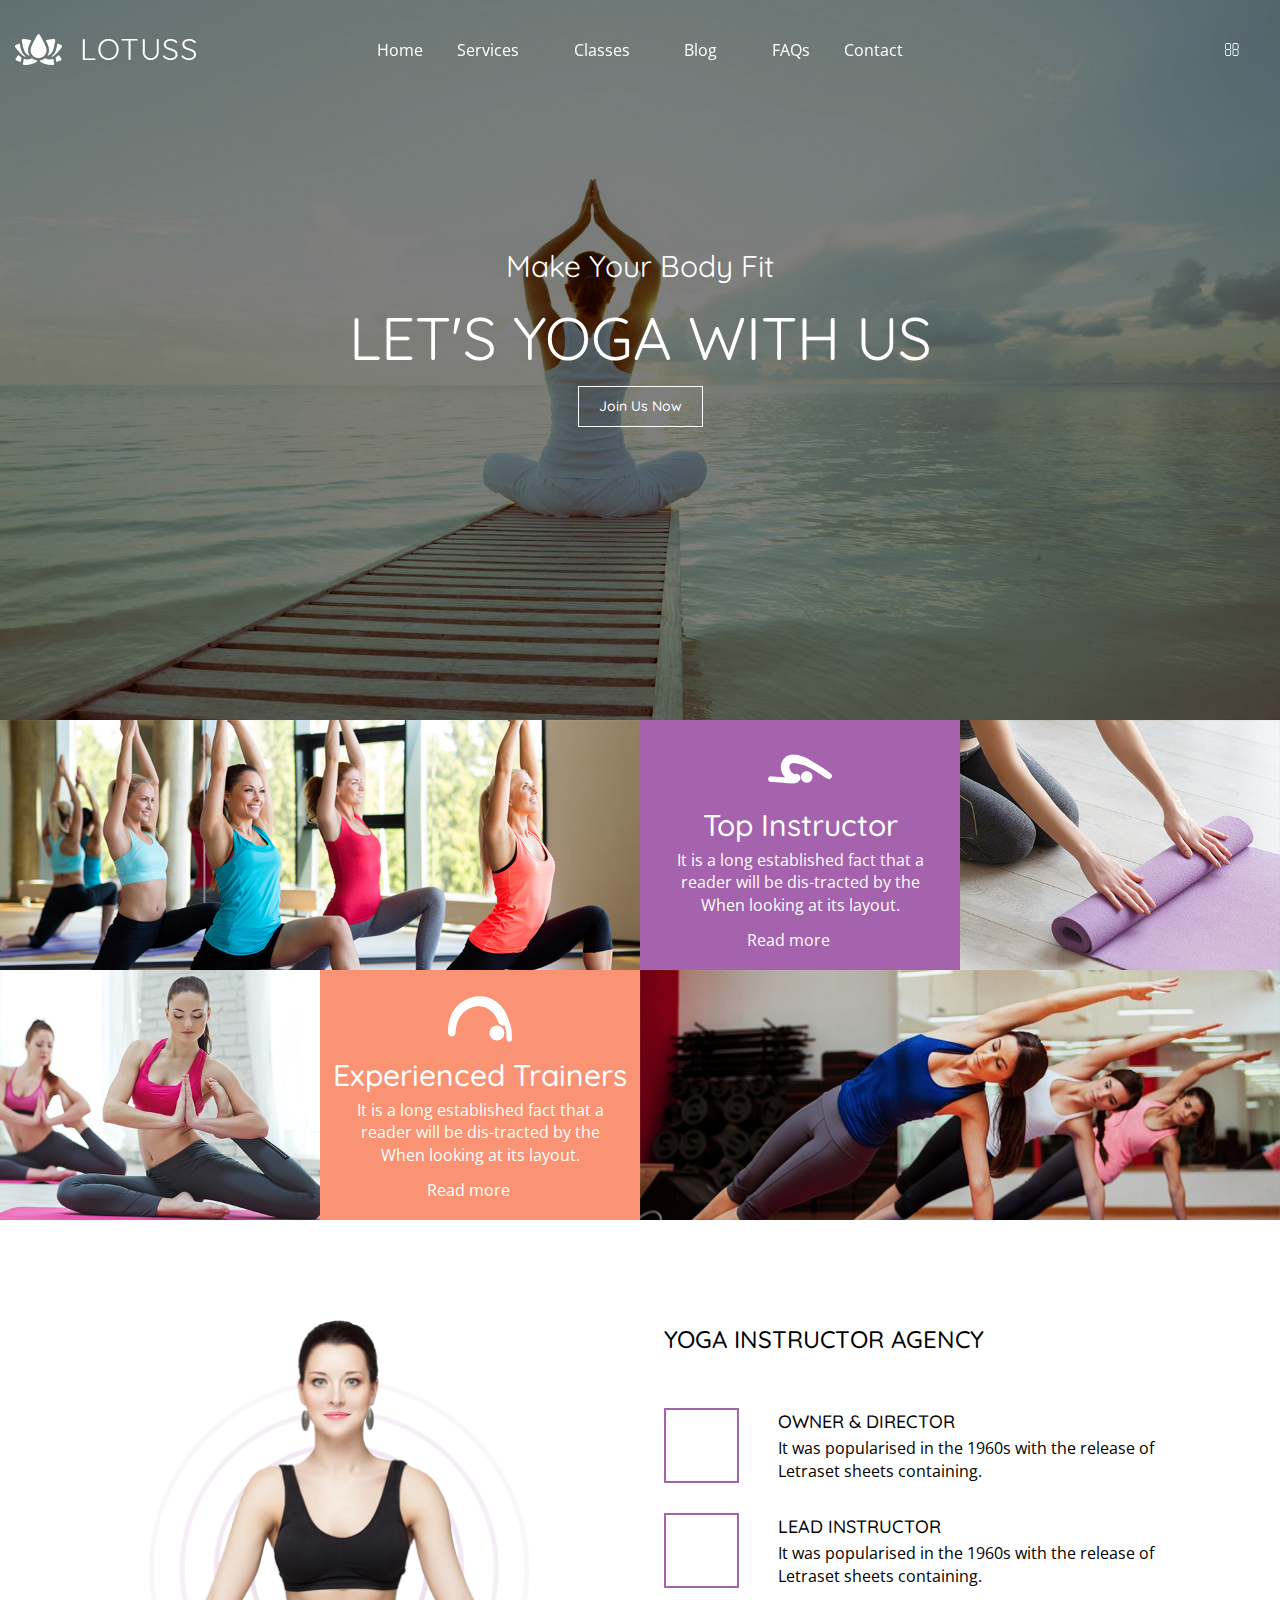
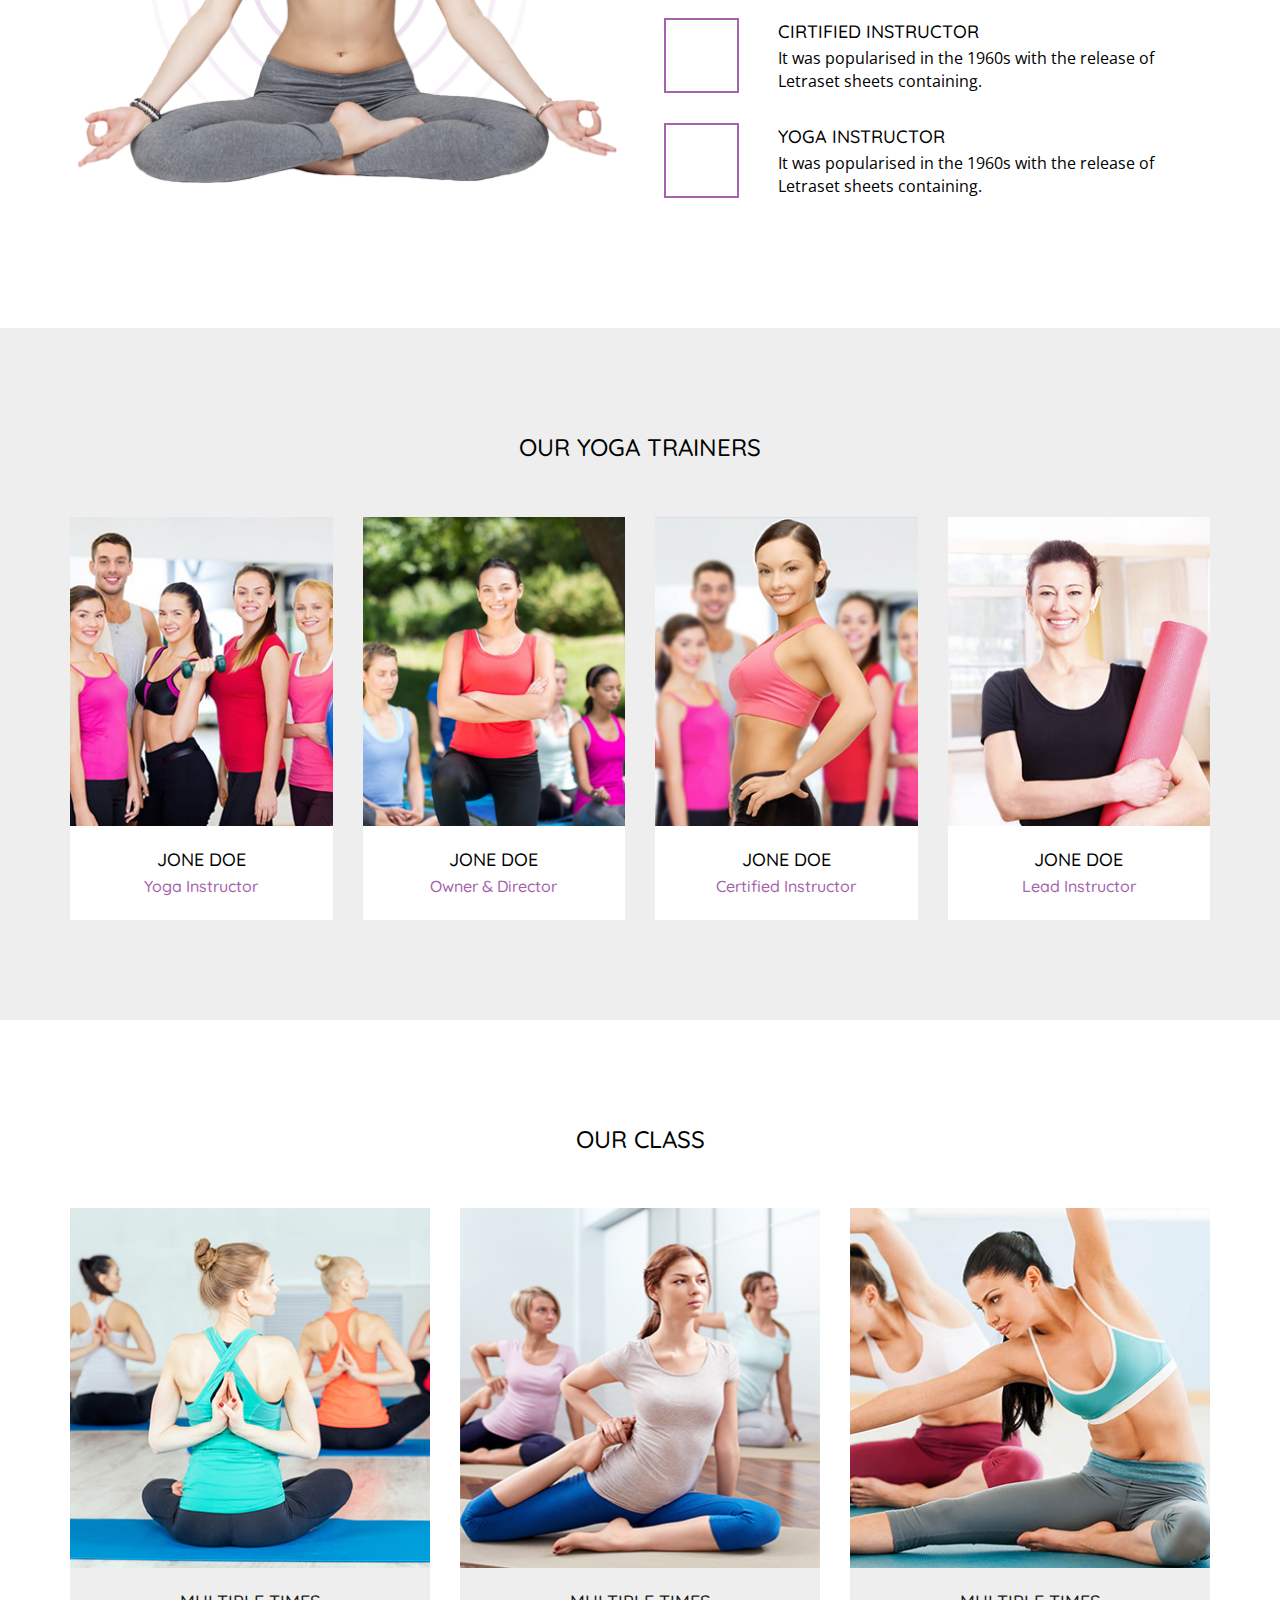
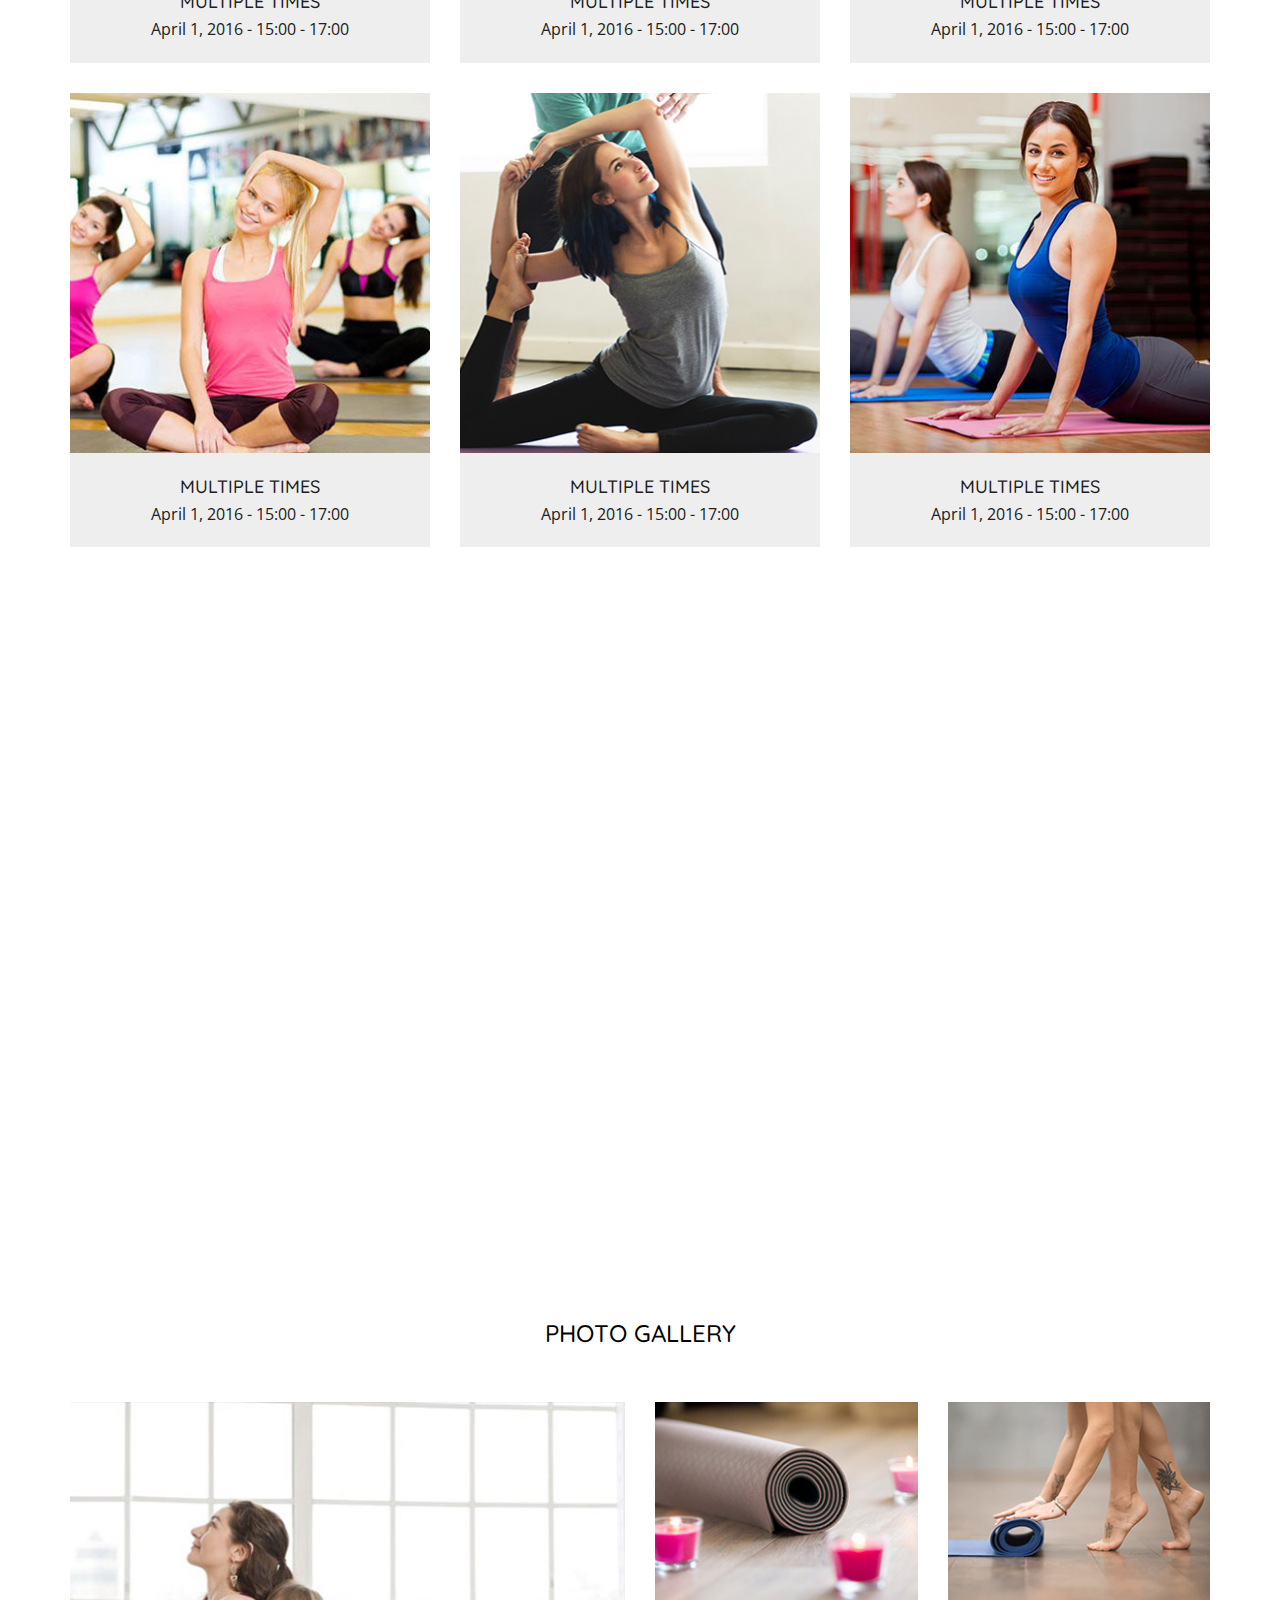
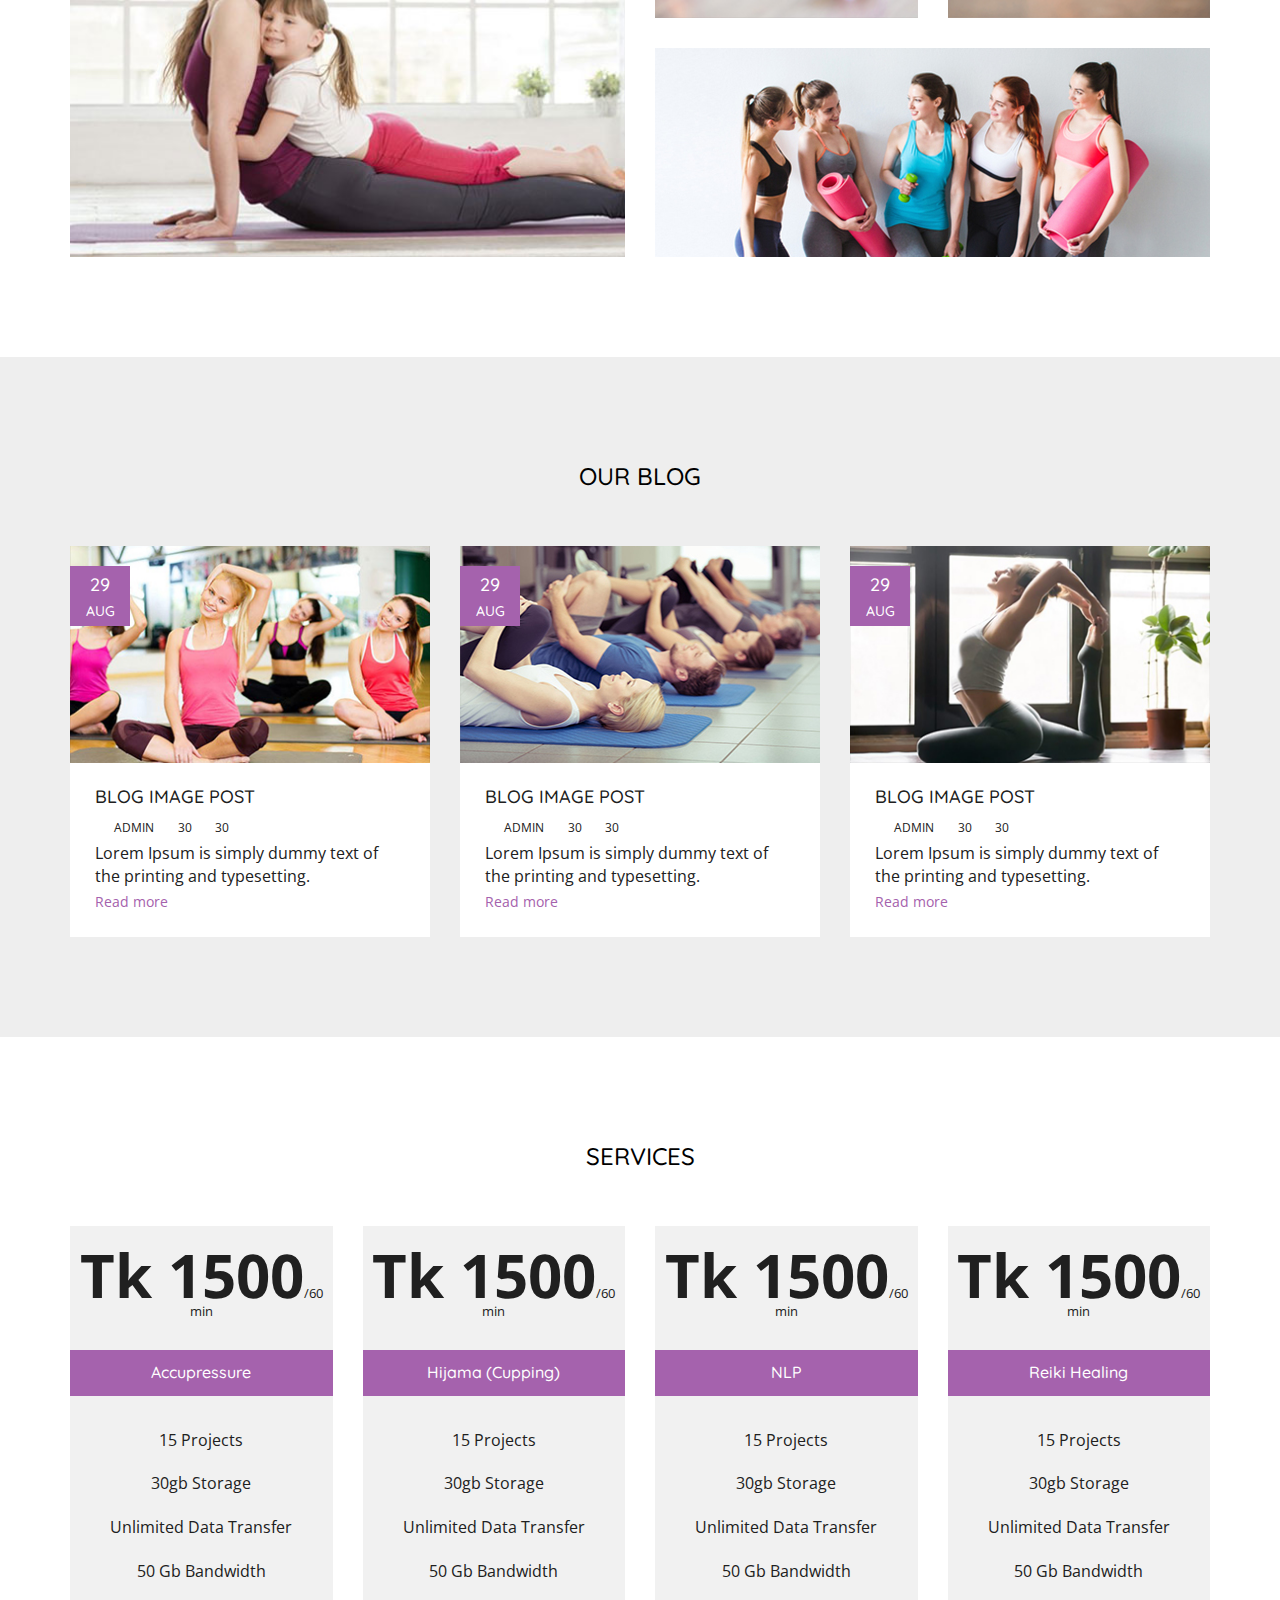
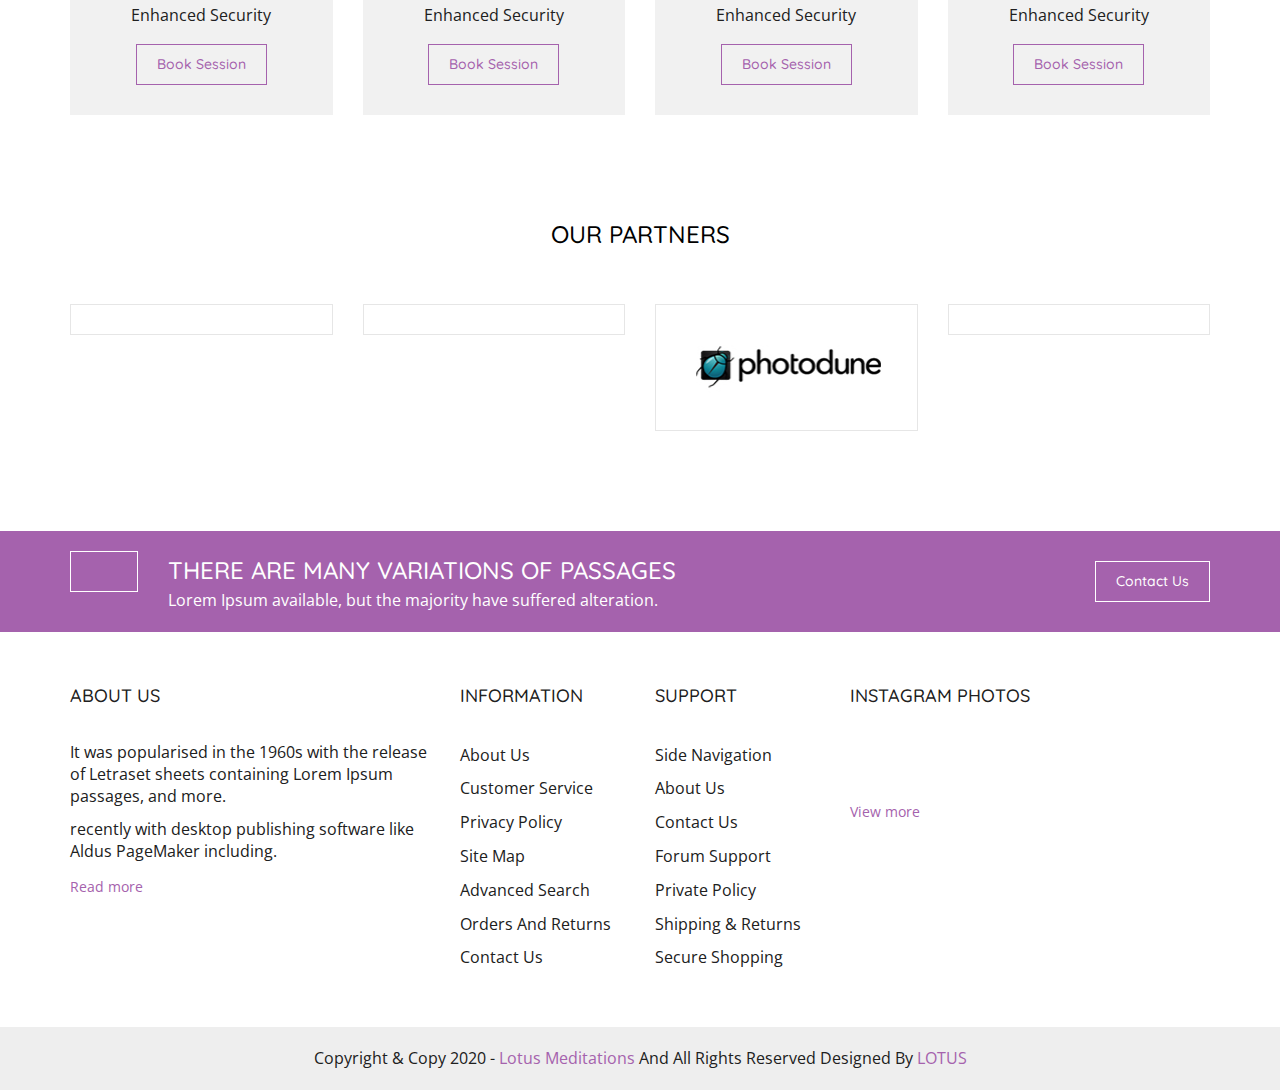
==== index.html @ 68929b9c "first commit" ====
<!DOCTYPE html>
<html lang="en">
    <head>
        <meta charset="utf-8">
        <meta http-equiv="X-UA-Compatible" content="IE=edge">
        <!--[if IE]>
        <meta http-equiv='X-UA-Compatible' content='IE=edge,chrome=1'>
        <![endif]-->
        <meta name="keywords" content="HTML5 Template" />
        <meta name="description" content="LOTUSS -  Multipurpose  HTML Template For Yoga, Gym & Fiteness" />
        <meta name="author" content="desideals4u.com" />
        <meta name="viewport" content="width=device-width, initial-scale=1, maximum-scale=1">
        <!-- The above 3 meta tags must come first in the head; any other head content must come after these tags -->
        <title>LOTUS Meditations For Yoga, and Wellbeingness</title>
        <!-- Favicon -->
        <link rel="shortcut icon" href="images/favicon.ico" type="image/x-icon">
        <link rel="icon" href="images/favicon.ico" type="image/x-icon">
        <!-- Master Css -->
        <link href="css/bootstrap.min.css" rel="stylesheet">
        <link href="css/font-awesome.min.css" rel="stylesheet">
        <link href="css/owl.carousel.min.css" rel="stylesheet">
        <link href="css/hover-dropdown-menu.css" rel="stylesheet">
        <link href="css/hover.css" rel="stylesheet">
        <link href="css/jquery-ui.min.css" rel="stylesheet">
        <link href="css/jquery-ui.css" rel="stylesheet">
        <link href="css/jquery.fancybox.css" rel="stylesheet">
        <link href="css/switcher.css" rel="stylesheet">
        <link href="css/iconfont.css" rel="stylesheet">
        <link href="css/style.css" rel="stylesheet">
        <link href="css/responsive.css" rel="stylesheet">

        <link href="css/color.css" rel="stylesheet" id="colors">
        <!-- HTML5 shim and Respond.js for IE8 support of HTML5 elements and media queries -->
        <!-- WARNING: Respond.js doesn't work if you view the page via file:// -->
        <!--[if lt IE 9]>
        <script src="https://oss.maxcdn.com/html5shiv/3.7.3/html5shiv.min.js"></script>
        <script src="https://oss.maxcdn.com/respond/1.4.2/respond.min.js"></script>
        <![endif]-->
    </head>
    <body>
        <!--//=== pre-loder ===//-->
        <div class="spinner-wrapper">
            <div class="spinner">
                <div class="cube1"></div>
                <div class="cube2"></div>
                <h3>Loading</h3>
            </div>
        </div>
        <!--//=== pre-loder Finesh ===//-->
        <!--//=== Header Section ===//--> 
        <header class="yoga-menu">
            <div id="main-menu" class="wa-main-menu">
                <!-- Menu -->
                <div class="wathemes-menu relative">
                    <!-- navbar -->
                    <div class="navbar navbar-default theme-bg mar0" role="navigation">
                        <div class="container-fluid">
                            <div class="col-md-12">
                                <div class="navbar-header">
                                    <div class="yoga-menu-1">
                                        <!-- Button For Responsive toggle -->
                                        <button type="button" class="navbar-toggle" data-toggle="collapse" data-target=".navbar-collapse">
                                        <span class="sr-only">Toggle navigation</span> 
                                        <span class="icon-bar"></span> 
                                        <span class="icon-bar"></span> 
                                        <span class="icon-bar"></span>
                                        </button> 
                                        <!-- Logo -->
                                        <a class="navbar-brand" href="index.html">
                                            <figure>
                                                <img class="site_logo hidden-xs" src="images/logo.png" alt="Site Logo">
                                                <img class="site_logo hidden-md hidden-lg hidden-sm" src="images/menu-logo.png" alt="Site Logo">
                                            </figure>
                                        </a>
                                    </div>
                                </div>
                                <!-- Navbar Collapse -->
                                <div class="navbar-collapse collapse yoga-menu-section">
                                    <!-- nav -->
                                    <ul class="nav navbar-nav menu-section">
                                        <li><a href="index.html">home</a></li>
                                        <li>
                                            <a href="#">services<i class="fa fa-angle-down" aria-hidden="true"></i></a>
                                            <ul class="dropdown-menu">
                                                <li><a href="service.html">Accupressure</a></li>
                                                <li><a href="service-detail.html">Hijama</a></li>
                                            </ul>
                                        </li>
                                        <li>
                                            <a href="#">classes<i class="fa fa-angle-down" aria-hidden="true"></i></a>
                                            <ul class="dropdown-menu">
                                                <li><a href="class-grid.html">Yoga</a></li>
                                                <li><a href="class-list.html">Accupressure</a></li>
                                                <li><a href="class-detail.html">Cupping</a></li>
                                            </ul>
                                        </li>
                                        <li>
                                            <a href="#">blog<i class="fa fa-angle-down" aria-hidden="true"></i></a> 
                                            <ul class="dropdown-menu">
                                                <li><a href="blog-style-1.html">Blogs Style 1</a></li>
                                                <li><a href="blog-style-2.html">Blogs Style 2</a></li>
                                                <li><a href="blog-style-3.html">Blogs Style 3</a></li>
                                                <li class="left-side">
                                                    <a href="#" class="hidden-xs">Single Blog <i class="fa fa-angle-right hidden-xs" aria-hidden="true"></i></a>
                                                    <a href="#" class="hidden-sm hidden-lg hidden-md">Single Blog <i class="fa fa-angle-down" aria-hidden="true"></i></a>
                                                    <ul class="dropdown-menu">
                                                        <li><a href="blog-single-sidebar.html">With Sidebar</a></li>
                                                        <li><a href="blog-single-full-width.html">Without Sidebar</a></li>
                                                    </ul>
                                                </li>
                                            </ul>
                                        </li>
                                        <li><a href="faq.html">FAQs</a></li>
                                        <li><a href="contact.html">contact</a></li>
                                    </ul>
                                    <div class="search-icon s-icon">
                                        <a href="#" id="addClass"><i class="fa fa-search" aria-hidden="true"></i></a>
                                    </div>
                                </div>
                                <div class="serach-popup-box">
                                    <div id="qnimate" class="off-box">
                                        <div id="search" class="open">
                                            <button data-widget="remove" id="removeClass" class="close" type="button">×</button>
                                            <form autocomplete="off">
                                                <input type="text" placeholder="Type search keywords here" value="" name="term" id="term">
                                                <button class="btn btn-lg btn-site itg-button-2" type="submit">Search</button>
                                            </form>
                                        </div>
                                    </div>
                                </div>
                                <!-- navbar-collapse -->	
                            </div>
                            <!-- col-md-12 -->                           
                        </div>
                        <!-- container -->
                    </div>
                    <!-- navbar -->
                </div>
                <!--  Menu -->
            </div>
        </header>
        <!--//=== Header Section Finish ===//-->
        <!--//=== Header Slider ===//-->
        <section>
            <div class="container-fluid">
                <div class="row">
                    <div class="col-md-12 col-sm-12 col-xs-12">
                        <div class="row">
                            <div id="banner" class="owl-carousel owl-theme">
                                <div class="item">
                                    <div class="banner-box">
                                        <figure>
                                            <img src="images/img2.jpg" alt="">
                                        </figure>
                                    </div>
                                    <div class="banner-text">
                                        <div class="yoga-service">
                                            <h3>make your body fit</h3>
                                            <h1>let's yoga with us</h1>
                                        </div>
                                        <div class="yoga-btn">
                                            <a href="contact.html" class="itg-button-2">join us now</a>
                                        </div>
                                    </div>
                                </div>
                                <div class="item">
                                    <div class="banner-box">
                                        <figure>
                                            <img src="images/img3.jpg" alt="">
                                        </figure>
                                    </div>
                                    <div class="banner-text">
                                        <div class="yoga-service">
                                            <h3>make your body fit</h3>
                                            <h1>let's yoga with us</h1>
                                        </div>
                                        <div class="yoga-btn">
                                            <a href="contact.html" class="itg-button-2">join us now</a>
                                        </div>
                                    </div>
                                </div>
                                <div class="item">
                                    <div class="banner-box">
                                        <figure>
                                            <img src="images/img.jpg" alt="">
                                        </figure>
                                    </div>
                                    <div class="banner-text">
                                        <div class="yoga-service">
                                            <h3>make your body fit</h3>
                                            <h1>let's yoga with us</h1>
                                        </div>
                                        <div class="yoga-btn">
                                            <a href="contact.html" class="itg-button-2">join us now</a>
                                        </div>
                                    </div>
                                </div>
                            </div>
                        </div>
                    </div>
                </div>
            </div>
        </section>
        <!--//=== Header Slider Finesh ===//-->
        <!--//=== Service Section ===//-->
        <section>
            <div class="detail-section">
                <div class="container-fluid">
                    <div class="row">
                        <div class="col-md-6 col-sm-8 col-xs-12 pad0">
                            <div class="details-section-boxs grid ">
                                <figure class="effect-bubba">
                                    <img class="hidden-sm" src="images/36.jpg" alt=""/>
                                    <img class="hidden-xs hidden-lg hidden-md" src="images/service-img-1.jpg" alt=""/>
                                    <figcaption>
                                        <div class="detail-text-sec">
                                            <h3>Yoga Classes</h3>
                                            <a href="service-detail.html">Read more<i class="fa fa-angle-double-right pad5" aria-hidden="true"></i></a>
                                        </div>
                                    </figcaption>
                                </figure>
                            </div>
                        </div>
                        <div class="col-md-3 col-sm-4 col-xs-12 pad0">
                            <div class="details-section-boxs services-box-instructor">
                                <figure>
                                    <img src="images/41.png" alt="">
                                    <h2>top instructor</h2>
                                    <p>It is a long established fact that a reader will be dis-tracted by the When looking at its layout.</p>
                                    <a href="">Read more<i class="fa fa-angle-double-right pad5" aria-hidden="true"></i></a>
                                </figure>
                            </div>
                        </div>
                        <div class="col-md-3 col-sm-6 col-xs-12 pad0">
                            <div class="details-section-boxs grid ">
                                <figure class="effect-bubba">
                                    <img src="images/37.jpg" alt=""/>
                                    <figcaption>
                                        <div class="detail-text-sec">
                                            <h3>Yoga Classes</h3>
                                            <a href="service-detail.html">Read more<i class="fa fa-angle-double-right pad5" aria-hidden="true"></i></a>
                                        </div>
                                    </figcaption>
                                </figure>
                            </div>
                        </div>
                        <div class="col-md-3 col-sm-6 col-xs-12 pad0">
                            <div class="details-section-boxs grid ">
                                <figure class="effect-bubba">
                                    <img src="images/38.jpg" alt=""/>
                                    <figcaption>
                                        <div class="detail-text-sec">
                                            <h3>Yoga Classes</h3>
                                            <a href="service-detail.html">Read more<i class="fa fa-angle-double-right pad5" aria-hidden="true"></i></a>
                                        </div>
                                    </figcaption>
                                </figure>
                            </div>
                        </div>
                        <div class="col-md-3 col-sm-4 col-xs-12 pad0">
                            <div class="details-section-boxs services-box-instructor sec">
                                <figure>
                                    <img src="images/40.png" alt="">
                                    <h2>Experienced Trainers</h2>
                                    <p>It is a long established fact that a reader will be dis-tracted by the When looking at its layout.</p>
                                    <a href="">Read more<i class="fa fa-angle-double-right pad5" aria-hidden="true"></i></a>
                                </figure>
                            </div>
                        </div>
                        <div class="col-md-6 col-sm-8 col-xs-12 pad0">
                            <div class="details-section-boxs grid ">
                                <figure class="effect-bubba">
                                    <img class="hidden-sm" src="images/39.jpg" alt=""/>
                                    <img class="hidden-xs hidden-lg hidden-md" src="images/service-img-2.jpg" alt=""/>
                                    <figcaption>
                                        <div class="detail-text-sec">
                                            <h3>Yoga Classes</h3>
                                            <a href="service-detail.html">Read more<i class="fa fa-angle-double-right pad5" aria-hidden="true"></i></a>
                                        </div>
                                    </figcaption>
                                </figure>
                            </div>
                        </div>
                    </div>
                </div>
            </div>
        </section>
        <!--//=== Service Section Finish ===//-->
        <!--//=== yoga section ===//-->
        <section class="respons-pad padTB100">
            <div class="detail-section">
                <div class="container">
                    <div class="row">
                        <div class="col-md-6 col-sm-12 col-xs-12">
                            <figure class="banner-respons">
                                <img src="images/32.png" alt="">
                            </figure>
                        </div>
                        <div class="col-md-6 col-sm-12 col-xs-12">
                            <div class="yoga-agency padB50">
                                <h3>yoga instructor agency</h3>
                            </div>
                        </div>
                        <div class="col-md-6 col-sm-12 col-xs-12">
                            <div class="agency-effect">
                                <div class="col-md-2 col-sm-2 col-xs-12 ">
                                    <div class="row text-center padB30">
                                        <div class="agency">
                                            <i class="fa fa-user" aria-hidden="true"></i>
                                        </div>
                                    </div>
                                </div>
                                <div class="col-md-10 col-sm-10 col-xs-12">
                                    <div class="agency-1">
                                        <h4>owner & director</h4>
                                        <p>It was popularised in the 1960s with the release of
                                            Letraset sheets containing.
                                        </p>
                                    </div>
                                </div>
                            </div>
                        </div>
                        <div class="col-md-6 col-sm-12 col-xs-12">
                            <div class="agency-effect">
                                <div class="col-md-2 col-sm-2 col-xs-12">
                                    <div class="row text-center padB30">
                                        <div class="agency">
                                            <i class="fa fa-graduation-cap " aria-hidden="true"></i>
                                        </div>
                                    </div>
                                </div>
                                <div class="col-md-10 col-sm-10 col-xs-12">
                                    <div class="agency-1">
                                        <h4>lead instructor</h4>
                                        <p>It was popularised in the 1960s with the release of
                                            Letraset sheets containing.
                                        </p>
                                    </div>
                                </div>
                            </div>
                        </div>
                        <div class="col-md-6 col-sm-12 col-xs-12">
                            <div class="agency-effect">
                                <div class="col-md-2 col-sm-2 col-xs-12">
                                    <div class="row text-center padB30">
                                        <div class="agency">
                                            <i class="fa fa-server" aria-hidden="true"></i>
                                        </div>
                                    </div>
                                </div>
                                <div class="col-md-10 col-sm-10 col-xs-12">
                                    <div class="agency-1">
                                        <h4>cirtified instructor</h4>
                                        <p>It was popularised in the 1960s with the release of
                                            Letraset sheets containing.
                                        </p>
                                    </div>
                                </div>
                            </div>
                        </div>
                        <div class="col-md-6 col-sm-12 col-xs-12">
                            <div class="agency-effect">
                                <div class="col-md-2 col-sm-2 col-xs-12">
                                    <div class="row text-center padB30">
                                        <div class="agency">
                                            <i class="fa fa-certificate" aria-hidden="true"></i>
                                        </div>
                                    </div>
                                </div>
                                <div class="col-md-10 col-sm-10 col-xs-12">
                                    <div class="agency-1">
                                        <h4>yoga instructor</h4>
                                        <p>It was popularised in the 1960s with the release of 
                                            Letraset sheets containing.
                                        </p>
                                    </div>
                                </div>
                            </div>
                        </div>
                    </div>
                </div>
            </div>
        </section>
        <!--//=== yoga section Finish ===//-->
        <!--//=== Our Yoga Trainer slider Section ===//-->
        <section>
            <div class="detail-section">
                <div class="trainer-box padT100 padB70">
                    <div class="container">
                        <div class="row">
                            <div class="transform-slider padB50">
                                <h3>our yoga trainers</h3>
                            </div>
                            <div id="trainers" class="owl-carousel owl-theme">
                                <div class="item">
                                    <div class="col-md-12 col-sm-12 col-xs-12">
                                        <div class="team marB30">
                                            <figure class="team-img">
                                                <img src="images/28.jpg" alt="">
                                                <figcaption class="team-icon">
                                                    <ul>
                                                        <li><a href="" class="team-circle marL10"><i class="fa fa-facebook" aria-hidden="true"></i></a></li>
                                                        <li><a href="" class="team-circle marL10"><i class="fa fa-twitter" aria-hidden="true"></i></a></li>
                                                        <li><a href="" class="team-circle marL10"><i class="fa fa-linkedin" aria-hidden="true"></i></a></li>
                                                    </ul>
                                                </figcaption>
                                            </figure>
                                            <div class="trainer padT20 padB20">
                                                <h4><a href="trainer-detail.html">jone doe</a></h4>
                                                <h5>yoga instructor</h5>
                                            </div>
                                        </div>
                                    </div>
                                </div>
                                <div class="item">
                                    <div class="col-md-12 col-sm-12 col-xs-12">
                                        <div class="team marB30">
                                            <figure class="team-img">
                                                <img src="images/29.jpg" alt="">
                                                <figcaption class="team-icon">
                                                    <ul>
                                                        <li><a href="" class="team-circle marL10"><i class="fa fa-facebook" aria-hidden="true"></i></a></li>
                                                        <li><a href="" class="team-circle marL10"><i class="fa fa-twitter" aria-hidden="true"></i></a></li>
                                                        <li><a href="" class="team-circle marL10"><i class="fa fa-linkedin" aria-hidden="true"></i></a></li>
                                                    </ul>
                                                </figcaption>
                                            </figure>
                                            <div class="trainer padT20 padB20">
                                                <h4><a href="trainer-detail.html">jone doe</a></h4>
                                                <h5>owner & director</h5>
                                            </div>
                                        </div>
                                    </div>
                                </div>
                                <div class="item">
                                    <div class="col-md-12 col-sm-12 col-xs-12">
                                        <div class="team marB30">
                                            <figure class="team-img">
                                                <img src="images/30.jpg" alt="">
                                                <figcaption class="team-icon">
                                                    <ul>
                                                        <li><a href="" class="team-circle marL10"><i class="fa fa-facebook" aria-hidden="true"></i></a></li>
                                                        <li><a href="" class="team-circle marL10"><i class="fa fa-twitter" aria-hidden="true"></i></a></li>
                                                        <li><a href="" class="team-circle marL10"><i class="fa fa-linkedin" aria-hidden="true"></i></a></li>
                                                    </ul>
                                                </figcaption>
                                            </figure>
                                            <div class="trainer padT20 padB20">
                                                <h4><a href="trainer-detail.html">jone doe</a></h4>
                                                <h5>certified instructor</h5>
                                            </div>
                                        </div>
                                    </div>
                                </div>
                                <div class="item">
                                    <div class="col-md-12 col-sm-12 col-xs-12">
                                        <div class="team marB30">
                                            <figure class="team-img">
                                                <img src="images/31.jpg" alt="">
                                                <figcaption class="team-icon">
                                                    <ul>
                                                        <li><a href="" class="team-circle marL10"><i class="fa fa-facebook" aria-hidden="true"></i></a></li>
                                                        <li><a href="" class="team-circle marL10"><i class="fa fa-twitter" aria-hidden="true"></i></a></li>
                                                        <li><a href="" class="team-circle marL10"><i class="fa fa-linkedin" aria-hidden="true"></i></a></li>
                                                    </ul>
                                                </figcaption>
                                            </figure>
                                            <div class="trainer padT20 padB20">
                                                <h4><a href="trainer-detail.html">jone doe</a></h4>
                                                <h5>lead instructor</h5>
                                            </div>
                                        </div>
                                    </div>
                                </div>
                                <div class="item">
                                    <div class="col-md-12 col-sm-12 col-xs-12">
                                        <div class="team marB30">
                                            <figure class="team-img">
                                                <img src="images/28.jpg" alt="">
                                                <figcaption class="team-icon">
                                                    <ul>
                                                        <li><a href="" class="team-circle marL10"><i class="fa fa-facebook" aria-hidden="true"></i></a></li>
                                                        <li><a href="" class="team-circle marL10"><i class="fa fa-twitter" aria-hidden="true"></i></a></li>
                                                        <li><a href="" class="team-circle marL10"><i class="fa fa-linkedin" aria-hidden="true"></i></a></li>
                                                    </ul>
                                                </figcaption>
                                            </figure>
                                            <div class="trainer padT20 padB20">
                                                <h4><a href="trainer-detail.html">jone doe</a></h4>
                                                <h5>yoga instructor</h5>
                                            </div>
                                        </div>
                                    </div>
                                </div>
                                <div class="item">
                                    <div class="col-md-12 col-sm-12 col-xs-12">
                                        <div class="team marB30">
                                            <figure class="team-img">
                                                <img src="images/29.jpg" alt="">
                                                <figcaption class="team-icon">
                                                    <ul>
                                                        <li><a href="" class="team-circle marL10"><i class="fa fa-facebook" aria-hidden="true"></i></a></li>
                                                        <li><a href="" class="team-circle marL10"><i class="fa fa-twitter" aria-hidden="true"></i></a></li>
                                                        <li><a href="" class="team-circle marL10"><i class="fa fa-linkedin" aria-hidden="true"></i></a></li>
                                                    </ul>
                                                </figcaption>
                                            </figure>
                                            <div class="trainer padT20 padB20">
                                                <h4><a href="trainer-detail.html">jone doe</a></h4>
                                                <h5>owner & director</h5>
                                            </div>
                                        </div>
                                    </div>
                                </div>
                                <div class="item">
                                    <div class="col-md-12 col-sm-12 col-xs-12 ">
                                        <div class="team marB30">
                                            <figure class="team-img">
                                                <img src="images/30.jpg" alt="">
                                                <figcaption class="team-icon">
                                                    <ul>
                                                        <li><a href="" class="team-circle marL10"><i class="fa fa-facebook" aria-hidden="true"></i></a></li>
                                                        <li><a href="" class="team-circle marL10"><i class="fa fa-twitter" aria-hidden="true"></i></a></li>
                                                        <li><a href="" class="team-circle marL10"><i class="fa fa-linkedin" aria-hidden="true"></i></a></li>
                                                    </ul>
                                                </figcaption>
                                            </figure>
                                            <div class="trainer padT20 padB20">
                                                <h4><a href="trainer-detail.html">jone doe</a></h4>
                                                <h5>certified instructor</h5>
                                            </div>
                                        </div>
                                    </div>
                                </div>
                                <div class="item">
                                    <div class="col-md-12 col-sm-12 col-xs-12">
                                        <div class="team marB30">
                                            <figure class="team-img">
                                                <img src="images/31.jpg" alt="">
                                                <figcaption class="team-icon">
                                                    <ul>
                                                        <li><a href="" class="team-circle marL10"><i class="fa fa-facebook" aria-hidden="true"></i></a></li>
                                                        <li><a href="" class="team-circle marL10"><i class="fa fa-twitter" aria-hidden="true"></i></a></li>
                                                        <li><a href="" class="team-circle marL10"><i class="fa fa-linkedin" aria-hidden="true"></i></a></li>
                                                    </ul>
                                                </figcaption>
                                            </figure>
                                            <div class="trainer padT20 padB20">
                                                <h4><a href="trainer-detail.html">jone doe</a></h4>
                                                <h5>lead instructor</h5>
                                            </div>
                                        </div>
                                    </div>
                                </div>
                            </div>
                        </div>
                    </div>
                </div>
            </div>
        </section>
        <!--//=== Our Yoga Trainer Section Finish ===//-->
        <!--//=== Our Class Section ===//-->
        <section class="respons-pad padT100 padB70">
            <div class="detail-section">
                <div class="container">
                    <div class="row">
                        <div class="transform-slider padB50">
                            <h3>our class</h3>
                        </div>
                        <div class="col-md-4 col-sm-6 col-xs-12">
                            <div class="our-team-effect padB30">
                                <figure>
                                    <img src="images/22.jpg" alt="">
                                    <div class="our-team-btn">
                                        <a href="class-detail.html" class="itg-button-3">read more</a>
                                    </div>
                                </figure>
                                <div class="our-team padT20 padB20">
                                    <h4><a href="class-detail.html">multiple times</a></h4>
                                    <h5>april 1, 2016 - 15:00 - 17:00</h5>
                                </div>
                            </div>
                        </div>
                        <div class="col-md-4 col-sm-6 col-xs-12">
                            <div class="our-team-effect padB30">
                                <figure>
                                    <img src="images/23.jpg" alt="">
                                    <div class="our-team-btn">
                                        <a href="class-detail.html" class="itg-button-3">read more</a>
                                    </div>
                                </figure>
                                <div class="our-team padT20 padB20">
                                    <h4><a href="class-detail.html">multiple times</a></h4>
                                    <h5>april 1, 2016 - 15:00 - 17:00</h5>
                                </div>
                            </div>
                        </div>
                        <div class="col-md-4 col-sm-6 col-xs-12">
                            <div class="our-team-effect padB30">
                                <figure>
                                    <img src="images/24.jpg" alt="">
                                    <div class="our-team-btn">
                                        <a href="class-detail.html" class="itg-button-3">read more</a>
                                    </div>
                                </figure>
                                <div class="our-team padT20 padB20">
                                    <h4><a href="class-detail.html">multiple times</a></h4>
                                    <h5>april 1, 2016 - 15:00 - 17:00</h5>
                                </div>
                            </div>
                        </div>
                        <div class="col-md-4 col-sm-6 col-xs-12">
                            <div class="our-team-effect padB30">
                                <figure>
                                    <img src="images/25.jpg" alt="">
                                    <div class="our-team-btn">
                                        <a href="class-detail.html" class="itg-button-3">read more</a>
                                    </div>
                                </figure>
                                <div class="our-team padT20 padB20">
                                    <h4><a href="class-detail.html">multiple times</a></h4>
                                    <h5>april 1, 2016 - 15:00 - 17:00</h5>
                                </div>
                            </div>
                        </div>
                        <div class="col-md-4 col-sm-6 col-xs-12">
                            <div class="our-team-effect padB30">
                                <figure>
                                    <img src="images/26.jpg" alt="">
                                    <div class="our-team-btn">
                                        <a href="class-detail.html" class="itg-button-3">read more</a>
                                    </div>
                                </figure>
                                <div class="our-team padT20 padB20">
                                    <h4><a href="class-detail.html">multiple times</a></h4>
                                    <h5>april 1, 2016 - 15:00 - 17:00</h5>
                                </div>
                            </div>
                        </div>
                        <div class="col-md-4 col-sm-6 col-xs-12">
                            <div class="our-team-effect padB30">
                                <figure>
                                    <img src="images/27.jpg" alt="">
                                    <div class="our-team-btn">
                                        <a href="class-detail.html" class="itg-button-3">read more</a>
                                    </div>
                                </figure>
                                <div class="our-team padT20 padB20">
                                    <h4><a href="class-detail.html">multiple times</a></h4>
                                    <h5>april 1, 2016 - 15:00 - 17:00</h5>
                                </div>
                            </div>
                        </div>
                    </div>
                </div>
            </div>
        </section>
        <!--//=== Our Class Section Finish ===//-->
        <!--//=== Img-yoga Section ===//-->
        <div class="yoga-section">
            <div class="container-fluid">
                <div class="row">
                    <div class="col-md-12 col-sm-12 col-xs-12">
                        <div class="row">
                            <div class="special-style special-style-dark">
                                <div class="bg-image parallax-style" style="background-image:url('images/15.jpg');"></div>
                            </div>
                        </div>
                        <div class="container">
                            <div class="yoga-box">
                                <div class="yoga-text">
                                    <p>make your body fit</p>
                                </div>
                                <div class="yoga-text-1">
                                    <p>let's yoga with us</p>
                                </div>
                                <div class="yoga-btn-1">
                                    <a href="contact.html" class="itg-button-7">join us now</a>
                                </div>
                            </div>
                        </div>
                    </div>
                </div>
            </div>
        </div>
        <!--//=== Img-yoga Section Finish ===//-->
        <!--//=== photo gallery Section ===//-->
        <section class="respons-pad padT100 padB100">
            <div class="detail-section">
                <div class="container">
                    <div class="row">
                        <div class="transform-slider padB50">
                            <h3>photo gallery</h3>
                        </div>
                        <div class="col-md-6 col-sm-12 col-xs-12 table-padB">
                            <div class="img-effect baby-img">
                                <figure>
                                    <img src="images/16.jpg" alt="" >
                                    <figcaption class="img-effect-icon">
                                        <a href="images/gallary-popup-1.jpg"  class="fancybox" data-fancybox-group="group"><i class="fa fa-search" aria-hidden="true"></i></a>
                                    </figcaption>
                                </figure>
                            </div>
                        </div>
                        <div class="col-md-3 col-sm-6 col-xs-12">
                            <div class="detail-section">
                                <figure class="img-effect baby-img">
                                    <img src="images/19.jpg" alt="" >
                                    <figcaption class="img-effect-icon">
                                        <a href="images/gallary-popup-2.jpg"  class="fancybox" data-fancybox-group="group"><i class="fa fa-search" aria-hidden="true"></i></a>
                                    </figcaption>
                                </figure>
                            </div>
                        </div>
                        <div class="col-md-3 col-sm-6 col-xs-12">
                            <div class="img-effect baby-img">
                                <figure>
                                    <img src="images/18.jpg" alt="">
                                    <figcaption class="img-effect-icon">
                                        <a href="images/gallary-popup-3.jpg"  class="fancybox" data-fancybox-group="group"><i class="fa fa-search" aria-hidden="true"></i></a>
                                    </figcaption>
                                </figure>
                            </div>
                        </div>
                        <div class="col-md-6 col-sm-12 col-xs-12">
                            <div class="respons-img padT30">
                                <div class="img-effect baby-img">
                                    <figure>
                                        <img src="images/17.jpg" alt="">
                                        <figcaption class="img-effect-icon">
                                            <a href="images/gallary-popup-4.jpg"  class="fancybox" data-fancybox-group="group"><i class="fa fa-search" aria-hidden="true"></i></a>
                                        </figcaption>
                                    </figure>
                                </div>
                            </div>
                        </div>
                    </div>
                </div>
            </div>
        </section>
        <!--//=== photo-gallery Section Finish ===//-->
        <!--//=== Blog Section ===//-->
        <section>
            <div class="detail-section ">
                <div class="trainer-box respons-pad padT100 padB100">
                    <div class="container">
                        <div class="row">
                            <div class="transform-slider padB50">
                                <h3>our blog</h3>
                            </div>
                            <div class="col-md-4 col-sm-4 col-xs-12">
                                <figure class="img-responsive">
                                    <img src="images/33.jpg" alt="" >
                                    <figcaption class="box">
                                        <h4>29</h4>
                                        <h5>aug</h5>
                                    </figcaption>
                                </figure>
                                <div class="blog-detail-1">
                                    <h4><a href="blog-single-sidebar.html">blog image post</a></h4>
                                    <div class="blog-detail">
                                        <a href=""><i class="fa fa-user icon pad5" aria-hidden="true"></i><span class="icon">admin</span></a>
                                        <a href=""><i class="fa fa-comment icon pad5 " aria-hidden="true"></i><span class="icon">30</span></a>
                                        <a href=""><i class="fa fa-eye icon pad5" aria-hidden="true"></i><span class="icon">30</span></a>
                                    </div>
                                    <div class="blog-detail">
                                        <P>Lorem Ipsum is simply dummy text of the printing
                                            and typesetting.
                                        </p>
                                    </div>
                                    <div class="blog-detail">
                                        <span><a href="blog-single-sidebar.html">Read more
                                        <i class="fa fa-angle-double-right" aria-hidden="true"></i></a></span>
                                    </div>
                                </div>
                            </div>
                            <div class="col-md-4 col-sm-4 col-xs-12">
                                <figure class="img-responsive">
                                    <img src="images/34.jpg" alt="">
                                    <figcaption class="box">
                                        <h4>29</h4>
                                        <h5>aug</h5>
                                    </figcaption>
                                </figure>
                                <div class="blog-detail-1 ">
                                    <h4><a href="blog-single-sidebar.html">blog image post</a></h4>
                                    <div class="blog-detail">
                                        <a href=""><i class="fa fa-user icon pad5" aria-hidden="true"></i><span class="icon">admin</span></a>
                                        <a href=""><i class="fa fa-comment icon pad5 " aria-hidden="true"></i><span class="icon">30</span></a>
                                        <a href=""><i class="fa fa-eye icon pad5" aria-hidden="true"></i><span class="icon">30</span></a>
                                    </div>
                                    <div class="blog-detail">
                                        <P>Lorem Ipsum is simply dummy text of the printing
                                            and typesetting.
                                        </p>
                                    </div>
                                    <div class="blog-detail">
                                        <span><a href="blog-single-sidebar.html">Read more
                                        <i class="fa fa-angle-double-right" aria-hidden="true"></i></a>
                                        </span>
                                    </div>
                                </div>
                            </div>
                            <div class="col-md-4 col-sm-4 col-xs-12">
                                <figure class="img-responsive">
                                    <img src="images/35.jpg" alt="">
                                    <figcaption class="box">
                                        <h4>29</h4>
                                        <h5>aug</h5>
                                    </figcaption>
                                </figure>
                                <div class="blog-detail-1 ">
                                    <h4><a href="blog-single-sidebar.html">blog image post</a></h4>
                                    <div class="blog-detail">
                                        <a href=""><i class="fa fa-user icon pad5" aria-hidden="true"></i><span class="icon">admin</span></a>
                                        <a href=""><i class="fa fa-comment icon pad5 " aria-hidden="true"></i><span class="icon">30</span></a>
                                        <a href=""><i class="fa fa-eye icon pad5" aria-hidden="true"></i><span class="icon">30</span></a>
                                    </div>
                                    <div class="blog-detail">
                                        <P>Lorem Ipsum is simply dummy text of the printing
                                            and typesetting.
                                        </p>
                                    </div>
                                    <div class="blog-detail">
                                        <span><a href="blog-single-sidebar.html">Read more
                                        <i class="fa fa-angle-double-right" aria-hidden="true"></i></a>
                                        </span>
                                    </div>
                                </div>
                            </div>
                        </div>
                    </div>
                </div>
            </div>
        </section>
        <!--//=== Blog Section Finish ===//-->
        <div class="clear"></div>
        <!--//=== Pricing Section ===//-->
        <section class="respons-pad padTB100 ">
            <div class="detail-section">
                <div class="container">
                    <div class="row">
                        <div class="transform-slider padB50">
                            <h3>Services</h3>
                        </div>
                        <div class="col-md-3 col-sm-6 col-xs-12">
                            <div class="priceing-box">
                                <div class="priceing-heading-box">
                                    <p><b>Tk 1500</b>/60 min</p>
                                </div>
                                <div class="priceing-head foot-color text-center">
                                    <h6>Accupressure</h6>
                                </div>
                                <div class="priceing-feature padT30 padB30">
                                    <ul>
                                        <li>15 projects</li>
                                        <li>30gb storage</li>
                                        <li>unlimited data transfer</li>
                                        <li>50 gb bandwidth</li>
                                        <li>enhanced security</li>
                                    </ul>
                                    <div>
                                        <a href="" class="itg-button-3">Book Session</a>
                                    </div>
                                </div>
                            </div>
                        </div>
                        <div class="col-md-3 col-sm-6 col-xs-12">
                            <div class="priceing-box">
                                <div class="priceing-heading-box">
                                    <p><b>Tk 1500</b>/60 min</p>
                                </div>
                                <div class="priceing-head foot-color text-center">
                                    <h6>Hijama (Cupping)</h6>
                                </div>
                                <div class="priceing-feature padT30 padB30">
                                    <ul>
                                        <li>15 projects</li>
                                        <li>30gb storage</li>
                                        <li>unlimited data transfer</li>
                                        <li>50 gb bandwidth</li>
                                        <li>enhanced security</li>
                                    </ul>
                                    <div>
                                        <a href="" class="itg-button-3">Book Session</a>
                                    </div>
                                </div>
                            </div>
                        </div>
                        <div class="col-md-3 col-sm-6 col-xs-12">
                            <div class="priceing-box">
                                <div class="priceing-heading-box">
                                    <p><b>Tk 1500</b>/60 min</p>
                                </div>
                                <div class="priceing-head foot-color text-center">
                                    <h6>NLP</h6>
                                </div>
                                <div class="priceing-feature padT30 padB30">
                                    <ul>
                                        <li>15 projects</li>
                                        <li>30gb storage</li>
                                        <li>unlimited data transfer</li>
                                        <li>50 gb bandwidth</li>
                                        <li>enhanced security</li>
                                    </ul>
                                    <div>
                                        <a href="" class="itg-button-3">Book Session</a>
                                    </div>
                                </div>
                            </div>
                        </div>
                        <div class="col-md-3 col-sm-6 col-xs-12">
                            <div class="priceing-box">
                                <div class="priceing-heading-box">
                                    <p><b>Tk 1500</b>/60 min</p>
                                </div>
                                <div class="priceing-head foot-color text-center">
                                    <h6>Reiki Healing</h6>
                                </div>
                                <div class="priceing-feature padT30 padB30">
                                    <ul>
                                        <li>15 projects</li>
                                        <li>30gb storage</li>
                                        <li>unlimited data transfer</li>
                                        <li>50 gb bandwidth</li>
                                        <li>enhanced security</li>
                                    </ul>
                                    <div>
                                        <a href="" class="itg-button-3">Book Session</a>
                                    </div>
                                </div>
                            </div>
                        </div>
                    </div>
                </div>
            </div>
        </section>
        <!--//=== Priceing Section Finish ===//-->
        <div class="clear"></div>
        <!--//=== Our Partners Owl-carousel Slider ===/-->
        <section class="padB100">
            <div class="detail-section">
                <div class="container">
                    <div class="row">
                        <div class="transform-slider padB50">
                            <h3>our partners</h3>
                        </div>
                        <div id="partners" class="owl-carousel owl-theme">
                            <div class="col-md-12 col-sm-12 col-xs-12">
                                <div class="partner-border">
                                    <figure>
                                        <img src="images/11.jpg" alt="">
                                    </figure>
                                </div>
                            </div>
                            <div class="col-md-12 col-sm-12 col-xs-12">
                                <div class="partner-border">
                                    <figure>
                                        <img src="images/12.jpg" alt="">
                                    </figure>
                                </div>
                            </div>
                            <div class="col-md-12 col-sm-12 col-xs-12">
                                <div class="partner-border">
                                    <figure>
                                        <img src="images/13.jpg" alt="">
                                    </figure>
                                </div>
                            </div>
                            <div class="col-md-12 col-sm-12 col-xs-12">
                                <div class="partner-border">
                                    <figure>
                                        <img src="images/14.jpg" alt="">
                                    </figure>
                                </div>
                            </div>
                            <div class="col-md-12 col-sm-12 col-xs-12">
                                <div class="partner-border">
                                    <figure>
                                        <img src="images/11.jpg" alt="">
                                    </figure>
                                </div>
                            </div>
                            <div class="col-md-12 col-sm-12 col-xs-12">
                                <div class="partner-border">
                                    <figure>
                                        <img src="images/12.jpg" alt="">
                                    </figure>
                                </div>
                            </div>
                            <div class="col-md-12 col-sm-12 col-xs-12">
                                <div class="partner-border">
                                    <figure>
                                        <img src="images/13.jpg" alt="">
                                    </figure>
                                </div>
                            </div>
                            <div class="col-md-12 col-sm-12 col-xs-12">
                                <div class="partner-border">
                                    <figure>
                                        <img src="images/14.jpg" alt="">
                                    </figure>
                                </div>
                            </div>
                        </div>
                    </div>
                </div>
            </div>
        </section>
        <!--//=== Our partners  Owl-carousel Slider Finish ===//-->
        <!--//=== MAP Section ===//-->
        <!--//=== Map Section finish ===//-->
        <div class="clear"></div>
        <!--//=== Footer Section ===//-->
        <section>
            <div class="detail-section foot-color">
                <div class="container">
                    <div class="row">
                        <div class="col-md-1 col-sm-2 col-xs-12">
                            <div class="padT20 padB20 ">
                                <figure class="budda-img img-res">
                                    <img src="assets/img/gallary/9.png" alt="">
                                </figure>
                            </div>
                        </div>
                        <div class="col-md-6 col-sm-7 col-xs-12">
                            <div class="detail-section padTB20">
                                <div class="transform-footer">
                                    <h3>There are many variations of passages</h3>
                                </div>
                                <div class="color-detail">
                                    <p>Lorem Ipsum available, but the majority have suffered alteration.</p>
                                </div>
                            </div>
                        </div>
                        <div class="col-md-5 col-sm-3 col-xs-12">
                            <div class="margin-detail ">
                                <a href="contact.html" class="itg-button-1 pull-right">Contact Us</a>
                            </div>
                        </div>
                    </div>
                </div>
            </div>
            <div class="detail-section padT50 padB50">
                <div class="container">
                    <div class="row">
                        <div class="col-md-4 col-sm-6 col-xs-12">
                            <div class="footer-detail">
                                <div class="transform-footer">
                                    <h4 class="padB30 text-color">about us</h4>
                                </div>
                                <div class="detail-section">
                                    <p class="text-color">It was popularised in the 1960s with the release of Letraset sheets
                                        containing Lorem Ipsum passages, and more.
                                    </p>
                                    <p class="text-color">
                                        recently with desktop publishing software like Aldus PageMaker including.
                                    </p>
                                </div>
                                <div class="hover-detail">
                                    <span><a href="about-us.html">Read more<i class="fa fa-angle-double-right padL5" aria-hidden="true"></i></a></span>
                                </div>
                                <div class="social-gallary ">
                                    <ul>
                                        <li><a href=""><i class="fa fa-pinterest-square padR10 padT20" aria-hidden="true"></i></a></li>
                                        <li><a href=""><i class="fa fa-twitter padR10 padT20" aria-hidden="true"></i></a></li>
                                        <li><a href=""><i class="fa fa-linkedin-square padR10 padT20" aria-hidden="true"></i></a></li>
                                        <li><a href=""><i class="fa fa-facebook-square padR10 padT20" aria-hidden="true"></i></a></li>
                                        <li><a href=""><i class="fa fa-skype padR10 padT20" aria-hidden="true"></i></a></li>
                                        <li><a href=""><i class="fa fa-google-plus-square padR10 padT20" aria-hidden="true"></i></a></li>
                                        <li><a href=""><i class="fa fa-dribbble padR10 padT20" aria-hidden="true"></i></a></li>
                                        <li><a href=""><i class="fa fa-youtube-play padR10 padT20" aria-hidden="true"></i></a></li>
                                    </ul>
                                </div>
                            </div>
                        </div>
                        <div class="col-md-2 col-sm-6 col-xs-12">
                            <div class="footer-detail">
                                <div class="transform-footer">
                                    <h4 class="padB30 text-color">information</h4>
                                </div>
                                <div class="hover-detail">
                                    <ul class="text-color capitalize">
                                        <li class="padB10"><a href="">about Us</a></li>
                                        <li class="padB10"><a href="">customer Service</a></li>
                                        <li class="padB10"><a href="">privacy Policy</a></li>
                                        <li class="padB10"><a href="">site Map</a></li>
                                        <li class="padB10"><a href="">advanced Search</a></li>
                                        <li class="padB10"><a href="">orders and Returns</a></li>
                                        <li class="padB10"><a href="">contact Us</a></li>
                                    </ul>
                                </div>
                            </div>
                        </div>
                        <div class="col-md-2 col-sm-6 col-xs-12">
                            <div class="footer-detail">
                                <div class="transform-footer">
                                    <h4 class="padB30 text-color">support</h4>
                                </div>
                                <div class="hover-detail">
                                    <ul class="text-color capitalize">
                                        <li class="padB10"><a href="">side Navigation</a></li>
                                        <li class="padB10"><a href="">about Us</a></li>
                                        <li class="padB10"><a href="">contact Us</a></li>
                                        <li class="padB10"><a href="">forum Support</a></li>
                                        <li class="padB10"><a href="">private Policy</a></li>
                                        <li class="padB10"><a href="">shipping & Returns</a></li>
                                        <li class="padB10"><a href="">secure Shopping</a></li>
                                    </ul>
                                </div>
                            </div>
                        </div>
                        <div class="col-md-4 col-sm-6 col-xs-12">
                            <div class="footer-detail">
                                <div class="transform-footer">
                                    <h4 class="padB30 text-color">instagram photos</h4>
                                </div>
                                <div class="footer-gallary">
                                    <ul>
                                        <li><a href=""><img src="assets/img/gallary/1.jpg" alt="" class="padR5 padB5"></a></li>
                                        <li><a href=""><img src="assets/img/gallary/2.jpg" alt="" class="padR5 padB5"></a></li>
                                        <li><a href=""><img src="assets/img/gallary/3.jpg" alt="" class="padR5 padB5"></a></li>
                                        <li><a href=""><img src="assets/img/gallary/4.jpg" alt="" class="padR5 padB5"></a></li>
                                        <li><a href=""><img src="assets/img/gallary/5.jpg" alt="" class="padR5 padB20"></a></li>
                                        <li><a href=""><img src="assets/img/gallary/6.jpg" alt="" class="padR5 padB20"></a></li>
                                        <li><a href=""><img src="assets/img/gallary/7.jpg" alt="" class="padR5 padB20"></a></li>
                                        <li><a href=""><img src="assets/img/gallary/8.jpg" alt="" class="padR5 padB20"></a></li>
                                    </ul>
                                </div>
                                <div class="hover-detail">
                                    <span><a href="gallery.html">View more<i class="fa fa-angle-double-right padL5" aria-hidden="true"></i></a></span>
                                </div>
                            </div>
                        </div>
                    </div>
                </div>
            </div>
            <div class="detail-section">
                <div class="color-f">
                    <div class="container">
                        <div class="row">
                            <div class="col-md-12 col-sm-12 col-xs-12">
                                <div class="capitalize padT20 padB20 text-center text-color">
                                    <p>copyright & copy 2020  - 
                                        <span><a href="" class="color-box">Lotus meditations</a></span>
                                        and all rights reserved designed by
                                        <span><a href="" class="text-transform color-box">Lotus</a></span>
                                    </p>
                                </div>
                            </div>
                        </div>
                    </div>
                </div>
            </div>
        </section>
        <!--//=== Footer finish ===//-->
        <!--//=== Switcher Section ===//-->
        <!--//=== Finish ===//-->
        <!-- jQuery (necessary for Bootstrap's JavaScript plugins) -->
        <script src="js/jquery.min.js"></script>
        <script src="js/jquery-ui.js"></script>
        <!-- Include all compiled plugins (below), or include individual files as needed -->
        <script src="js/bootstrap.min.js"></script>
        <script src="js/owl.carousel.min.js"></script>
        <script src="js/hover-dropdown-menu.js"></script>
        <script src="js/jquery.hover-dropdown-menu-addon.js"></script>
        <script src="js/jquery.fancybox.pack.js"></script>
        <script src="js/jquery.fancybox-media.js"></script>
        <script src="js/switcher.js"></script>
        <script src='https://maps.googleapis.com/maps/api/js?v=3.exp&key=AIzaSyDnJzryw5UTYs4q-8UN4FyTwWIHlxMSYXw'></script>
        <script src="js/main.js"></script>
    </body>
</html>
---- css/hover-dropdown-menu.css ----
/* Ends No Need Style */
/* Custom Navigation */
.navbar-default .navbar-toggle{
	background-color:#fff;
}
.left-side.open .dropdown-menu{
	left:100%;
}
.navbar-nav{
	float: right;
}
.navbar-default .navbar-nav .open .dropdown-menu>li>a{
	color:#777;
	text-transform:capitalize;
}


.navbar-nav > li {
    display: inline-block;
    float: none;
}
.navbar-nav > li:last-child a{
	#padding-right:0px;
}
/* sub menus arrows */
.navbar-nav .sub-arrow, .navbar-nav .collapsible .sub-arrow {
	position:static;
	display:inline-block;
	vertical-align:middle;
	border-top:4px solid;
	border-right:4px dashed transparent;
	border-bottom:4px dashed transparent;
	border-left:4px dashed transparent;
}
.navbar-fixed-bottom .sub-arrow {
	margin-top:-5px;
	border-top:4px dashed transparent;
	border-bottom:4px solid;
}
.navbar-nav ul .sub-arrow {
	position:absolute;
	right:0;
	border-top:4px dashed transparent;
	border-bottom:4px dashed transparent;
	border-left:4px solid;
}
.navbar-nav ul a.has-submenu {
	padding-right:30px;
}
/* scrolling arrows for tall menus */
.navbar-nav span.scroll-up, .navbar-nav span.scroll-down {
	position:absolute;
	display:none;
	visibility:hidden;
	height:20px;
	overflow:hidden;
	text-align:center;
}
.navbar-nav span.scroll-up-arrow, .navbar-nav span.scroll-down-arrow {
	position:absolute;
	top:-2px;
	left:50%;
	margin-left:-8px;
	width:0;
	height:0;
	overflow:hidden;
	border-top:7px dashed transparent;
	border-right:7px dashed transparent;
	border-bottom:7px solid;
	border-left:7px dashed transparent;
}
.navbar-nav span.scroll-down-arrow {
	top:6px;
	border-top:7px solid;
	border-right:7px dashed transparent;
	border-bottom:7px dashed transparent;
	border-left:7px dashed transparent;
}
/* add more indentation for 2+ level sub in collapsible mode - Bootstrap normally supports just 1 level sub menus */
.navbar-nav .collapsible ul .dropdown-menu > li > a,
.navbar-nav .collapsible ul .dropdown-menu .dropdown-header {
	padding-left:35px;
}
.navbar-nav .collapsible ul ul .dropdown-menu > li > a,
.navbar-nav .collapsible ul ul .dropdown-menu .dropdown-header {
	padding-left:45px;
}
.navbar-nav .collapsible ul ul ul .dropdown-menu > li > a,
.navbar-nav .collapsible ul ul ul .dropdown-menu .dropdown-header {
	padding-left:55px;
}
.navbar-nav .collapsible ul ul ul ul .dropdown-menu > li > a,
.navbar-nav .collapsible ul ul ul ul .dropdown-menu .dropdown-header {
	padding-left:65px;
}
/* fix SmartMenus sub menus auto width (subMenusMinWidth and subMenusMaxWidth options) */
.navbar-nav .dropdown-menu > li > a {
	white-space:normal;
}
.navbar-nav ul.sm-nowrap > li > a {
	#white-space:nowrap;
}
/* fix .navbar-right subs alignment */
.navbar-right ul.dropdown-menu {
	left:0;
	right:auto;
}
/* Navbar Left and right align */
ul.dropdown-menu.left{
	left: -198% !important;
}
ul.dropdown-menu.right{
	right: -100% !important;
	left: auto !important;
}
/* The following will make the sub menus collapsible for small screen devices (it's not recommended editing these) */
.navbar-nav .collapsible ul {display:none;position:static !important;top:auto !important;left:auto !important;margin-left:0 !important;margin-top:0 !important;width:auto !important;min-width:0 !important;max-width:none !important;}
.navbar-nav .collapsible ul.sm-nowrap > li > a {white-space:normal;}
.navbar-nav .collapsible iframe{display:none;}
a, a:hover{	
	-webkit-transition: all 350ms ease-in-out 0s;
	   -moz-transition: all 350ms ease-in-out 0s;
	    -ms-transition: all 350ms ease-in-out 0s;
	     -o-transition: all 350ms ease-in-out 0s;
	        transition: all 350ms ease-in-out 0s;
			opacity: 1;
}
/* Mega Menu */
li.mega-menu{
	position: static;
}
.mega-menu .dropdown-menu{
	left: 0;
	right: 0;
	max-width: 100% !important;
	min-width: 100% !important;
	padding: 20px 20px;
	margin-left: 0px !important;
}
/* Fix The Logo On Right */
.navbar-brand.right-brand{
	position: absolute;
	right: 0;
}
/* Fix The Logo On Center */
.navbar-brand.center-brand{
	position: absolute;
	left: 50%;
	-webkit-transform: translateX(-50%);
	   -moz-transform: translateX(-50%);
	    -ms-transform: translateX(-50%);
	     -o-transform: translateX(-50%);
	        transform: translateX(-50%);
}
/* Set Navbar Background-color */
.navbar-bg-color .navbar-nav > li > a{
	color: #fff;
}
/* Set Navbar Background-color Light */
.navbar.navbar-bg-light{
	background-color: #fff;
}

/* Set Navbar Background-color dark */
.navbar.navbar-bg-dark{
	  z-index:2;
	  box-shadow:0px 3px 21px -5px #000;
}
.navbar.navbar-bg-dark .navbar-nav > li > a{
	border-top:0px solid;
}
.navbar.navbar-bg-dark .navbar-nav > li > a,
.dropdown-menu li a{	
	color: #fff;
	font-weight:normal;
}
 
/* Set Navbar Background-transparent */
.navbar-transparent{
	background-color: transparent
}
.navbar-transparent .navbar-nav > li > a{
	color: #fff;
}
.navbar-semi-transparent{
	background-color: rgba(255, 255, 255, 0.8)
}
.navbar-transparent .navbar-nav > li > a{
	color: #222;
}
.navbar-transparent{
	border-color: transparent;
}
/*----------------------
	Top Bar 
---------------------*/
/* Top Contact */
#top-bar{
	z-index: 9999;
}
.top-bar-section{
	padding-top: 10px;
	padding-bottom: 10px;
}
.top-contact{
	float: left;
	text-align: center;
}
.top-social-icon{
	text-align: center;
}
.top-contact a i{
	padding-left: 5px;
	padding-right: 5px;
}
/* Top Bar Background Color */
.top-bar-section.top-bar-bg-color a{
	color: #fff;
}
/* Top Bar Light */
.top-bar-section.top-bar-bg-light{
	background-color: #fff;
}
.top-bar-section.top-bar-bg-light a{
	color: #222;
}
/* Top Bar Light */
.top-bar-section.top-bar-bg-dark{
	background-color: #222;
}
.top-bar-section.top-bar-bg-dark a{
	color: #fff;
}
/* Top Bar Background Transparent */
.top-bar-section.top-bar-transparent{
	background-color: transparent;
}
.top-bar-section.top-bar-transparent a{
	color: #222;
}
/* Top Bar Background Semi Transparent */
.top-bar-section.top-bar-semi-transparent{
	background-color: rgba(255, 255, 255, 0.8)
}
.top-bar-section.top-bar-semi-transparent a{
	color: #222;
}
/* Set top contact On Right Side */
.top-contact.top-contact-right{
	float: right;
}
/* Top Social Icons */
.top-social-icon{
	float: right;
}
.top-social-icon a i{
	padding-left: 5px;
	padding-right: 5px;
}
/* Set top contact On Right Side */
.top-social-icon.top-social-icon-left{
	float: left;
}
/* ===================================
	Nav Bar With Shoping Drop Menu 
==================================== */	
/* Shoping Cart */
.shoping-cart .dropdown-menu {
    left: auto !important;
    margin-left: 0 !important;
    max-width: 100% !important;
    min-width: 270px !important;
    padding: 0 10px;
    right: 0 !important;
    width: 100% !important;
}
.shoping-cart a{
	color: #222;
}
.shoping-cart a i{
	padding-left: 3px;
	padding-right: 3px;
}
.shoping-cart .row{
	border-bottom: 1px solid;
	border-color: #e1e1e1;
	padding: 8px 0;
}
.shoping-cart .row:last-child{
	border-bottom: 0px;
	padding-bottom: 0px;
}
/* Shoping Cart */
.login-form .dropdown-menu {
    left: auto !important;
    margin-left: 0 !important;
    max-width: 100% !important;
    min-width: 500px !important;
    padding: 20px;
    right: 0 !important;
    width: 100% !important;
}
/* Logo in Form */
.login-form a{
	#color: #222;
}
.login-form a i{
	padding-left: 3px;
	padding-right: 3px;
}
/* Search Box */
.navbar-form input {
    margin-bottom: 0px;
}
.search-dropdown .dropdown-menu.left{
	left: auto !important;
	right: 0 !important;
}
li.search-dropdown a {
    padding-right: 5px;
}
.search-dropdown .dropdown-menu{
	min-width:250px !important;
}
.search-dropdown .dropdown-menu .navbar-form,
.search-dropdown .dropdown-menu .input-group,
.search-dropdown .dropdown-menu .form-control{
	width:220px !important;
}
/* Language Dropdown */
.language-dropdown .dropdown-menu.left{
	left: -92% !important;
}
/* wathemes Navbar */
#sticker {
    left: 0;
    right: 0;
}
/* After Slider navbar */
.wathemes-wrapper{
	position: relative;
	z-index: 999;
}
.wathemes-wrapper.is-wathemes .navbar{
	min-height: 60px;
}
.wathemes-menu{
	top: 0;
	right: 0;
	left: 0;
	z-index: 0;
}
.wathemes-wrapper.is-wathemes #sticker{
	z-index: 9;
}
/* Fixed Navbar */
.navbar.navbar-fixed-top, .navbar.navbar-fixed-bottom{
	right: 0;
	left: 0;
}
/* fixed wathemes Navbar After Slider */
.fixed-wathemes-navbar-after-slider .navbar{
	display: none;
}
.fixed-wathemes-navbar-after-slider .wathemes-wrapper.is-wathemes .navbar{
	display: block;
	z-index: 9;
}
/* Full Width logo And Menu */
.wathemes-wrapper.is-wathemes .full-width-nav-brand{
	display: none;
}
.full-width-wathemes-brand{
	display: none;
}
.wathemes-wrapper.is-wathemes .full-width-wathemes-brand{
	display: block;
}
.full-width-logo-menu .navbar-nav {
    left: 50%;
    position: absolute;
	-webkit-transform: translateX(-50%);
	   -moz-transform: translateX(-50%);
		-ms-transform: translateX(-50%);
		 -o-transform: translateX(-50%);
			transform: translateX(-50%);
}
.full-width-logo-menu .wathemes-wrapper.is-wathemes .navbar-nav {
	left: auto;
    right: 0;
    position: absolute;
	-webkit-transform: translateX(0);
	   -moz-transform: translateX(0);
		-ms-transform: translateX(0);
		 -o-transform: translateX(0);
			transform: translateX(0);
}
/* ======================= Border Radius 0px ===============================*/
.navbar{
	-webkit-border-radius: 0px;
	   -moz-border-radius: 0px;
	    -ms-border-radius: 0px;
	     -o-border-radius: 0px;
	        border-radius: 0px;
}
/* ======================= Menu Links Hover Style ===============================*/
.page-links div a:hover, .page-links div a:focus, .page-links div a.active
{
	padding-left: 6px;
}
.dropdown-menu > li > a:focus, .dropdown-menu > li > a:hover, .dropdown-menu > li > a.active
{
	padding-left: 26px;
}
/* ======================= Menu Modified Styles ===============================*/
.navbar-default .navbar-nav > .open > a, 
.navbar-default .navbar-nav > .open > a:focus, 
.navbar-default .navbar-nav > .open > a:hover,
 .nav .open > a:focus, .nav .open > a:hover,
.dropdown-menu > li > a:focus, 
.dropdown-menu > li > a:hover,
ul.nav.navbar-nav li a:hover{
	background-color: #fff;
	
}

.nav .open > a{
	background-color:transparent;
}
.dropdown-menu {
	border: 0px;
	border-radius:0;
	background-color:#fff;
	padding: 0;
}
.mega-menu .dropdown-menu {
    margin: 0;
    padding: 18px;
	top: 100% !important;
	-webkit-box-shadow: 0 3px 6px rgba(0, 0, 0, 0.176);
	   -moz-box-shadow: 0 3px 6px rgba(0, 0, 0, 0.176);
	    -ms-box-shadow: 0 3px 6px rgba(0, 0, 0, 0.176);
	     -o-box-shadow: 0 3px 6px rgba(0, 0, 0, 0.176);
	        box-shadow: 0 3px 6px rgba(0, 0, 0, 0.176);
}
.mega-menu h6.title {
    font-size: 16px;
    margin: 0 0 8px;
    text-transform: capitalize;
    font-weight: 600;
}
.page-links div a {
    display: block;
    padding: 10px 0;
	text-transform: capitalize;
	font-size: 16px;
}
.page-links div:last-child a{
	padding-bottom: 0px;
}
.navbar-nav .sub-arrow, .navbar-nav .collapsible .sub-arrow{
	display: none;
}
.navbar-nav ul .sub-arrow{
	display:none;
	border: 0px;
	font-size: 0px;
}
.navbar-nav ul .sub-arrow:after{
	position: absolute;
	right: 0;
	top: 0;
	font-size: 14px;
	font-family:FontAwesome;
	content:"\f105";
	height: 20px;
	width: 20px;
}
.has-submenu{
	position: relative;
}
.navbar-nav > li > a{
	
}
/* Logo Styles */
.navbar-brand{
	padding: 0;
	height:auto;
}
.navbar > .container .navbar-brand, 
.navbar > .container-fluid .navbar-brand{
	margin-left: 0px;
	    z-index: 2;
    position: relative;
}
.is-wathemes .navbar-brand img{
	vertical-align: middle;
}

/* Shop Header */
.shop-header-block{
	z-index: 9;
	position: relative;
}
.shop-header-block .navbar-nav li a:hover{
	background-color: transparent ;
}
.shop-header-block .row {
    padding-right: 15px;
}
.shop-header-block .navbar-nav li{
	display: inline-block;
}
.shop-header-block .navbar-form{
	width: 70%;
	margin: 18px 0;
}
.dropdown-menu > li > a:focus, 
.dropdown-menu > li > a:hover, 
.dropdown-menu > li > a.active{
	padding-left:20px;
}
.shop-header-block .navbar-form .form-group,
.shop-header-block .navbar-form .form-group .form-control{
	width: 100%;
}
.shoping-cart .dropdown-menu li{
	padding: 10px 15px;
}
.shoping-cart ul.dropdown-menu img{
	height: 70px;
    max-width: 62px;
    width: 100%;
}
.shoping-cart a.product-name{
	font-size: 12px;
}
.shoping-cart .minicart-price{
	font-size: 16px;
}
.shoping-cart .minicart-total{
	font-size: 24px;
}
.shoping-cart .minicart-total{
	margin:0px;
}
.product-count {
	right: -8px;	
	top : 12px;
    color: #fff;
    font-size: 9px;
    height: 14px;
    line-height: 14px;
    position: absolute;
    text-align: center;
    vertical-align: middle;
    width: 14px;
	-webkit-border-radius: 50%;
	   -moz-border-radius: 50%;
	    -ms-border-radius: 50%;
	     -o-border-radius: 50%;
	        border-radius: 50%;
}
/* Shop Header Top Bar */
.shop-top-bar .navbar-nav{
	float: left;
}
.top-bar-section a{
	padding-left:5px;
}
.top-bar-section.shop-top-bar{
	padding-bottom : 0px;
	padding-top: 0px;
}
.top-bar-section.shop-top-bar .navbar-nav > li > a {
    line-height: 0;
	line-height: 9px;
	padding-left: 10px;
	padding-right: 10px;
}
.top-bar-section.top-bar-bg-color.shop-top-bar .navbar-nav > li > ul.dropdown-menu li a{
	color: #222;
	text-transform: uppercase;
	font-size: 12px;
	padding: 0 0 0 5px;
}
.top-bar-section.top-bar-bg-color.shop-top-bar .navbar-nav > li > ul.dropdown-menu li a img{
	margin-right: 5px;
}
.top-bar-section.shop-top-bar a{
	line-height: 35px;
	vertical-align: middle;
}
/* 
/* Simple Header */
.simple-header .navbar, .shop-header-static .navbar{
	margin-bottom: 0px;
}
/* Fixed Header */
header.fixed-header{
	margin-bottom: 71px;
}
/* Dark Header */
.dark-header .navbar{
	background-color: #222;
}
.dark-header .navbar-default .navbar-nav > li > a{
	color: #fff;
}
.dark-header .dropdown-menu {
    background-color:#222;
    color: #fff;
}
.dark-header .page-links div a{
	color: #fff;
}
.dark-header .dropdown-menu > li > a{
	color: #fff;
}
header.dark-header .navbar-form input {
		background: #171717;
		border: 0 none;
}
/* Transparent Header With Top bar */
.header-topbar-with-header  .navbar.navbar-fixed-top{
	top: 45px;
}
.header-topbar-with-header  .is-wathemes .navbar.navbar-fixed-top{
	top: 0px;
}
/* Semi Dark Header */
.semi-dark-header .navbar{
	background-color: rgba(2, 2, 2, 0.5);
}
.semi-dark-header .navbar-default .navbar-nav > li > a{
	color: #fff;
}
.semi-dark-header .dropdown-menu {
    background-color: rgba(2, 2, 2, 0.5); 
    color: #fff;
}
.semi-dark-header .page-links div a{
	color: #fff;
}
.semi-dark-header .dropdown-menu > li > a{
	color: #fff;
}
header.semi-dark-header .navbar-form input {
		background: rgba(2, 2, 2, 0.1);
		border: 0 none;
}
/* Semi Light Header */
.semi-light-header .navbar{
	background-color: rgba(255, 255, 255, 0.7);
}
.semi-light-header .navbar-default .navbar-nav > li > a{
	color: #222;
}
.semi-light-header .dropdown-menu {
    background-color: rgba(255, 255, 255, 0.7);
    color: #222;
}
.semi-light-header .page-links div a{
	color: #222;
}
.semi-light-header .dropdown-menu > li > a{
	color: #222;
}
/* Light Header When wathemes Change Dark Header */ 
.wathemes-light-to-dark{
	background-color: #fff;
}
.is-wathemes  .wathemes-light-to-dark{
	background-color: #222;
}
.is-wathemes  .wathemes-light-to-dark .navbar-default .navbar-nav > li > a{
	color: #fff;
}
.is-wathemes  .wathemes-light-to-dark  .dropdown-menu {
    background-color: #222;
    color: #fff;
}
.is-wathemes  .wathemes-light-to-dark  .page-links div a{
	color: #fff;
}
.is-wathemes  .wathemes-light-to-dark  .dropdown-menu > li > a{
	color: #fff;
}
header .is-wathemes  .wathemes-light-to-dark  .navbar-form input {
		background: rgba(2, 2, 2, 0.1);
		border: 0 none;
}
/* Dark Header When wathemes Change Light Header */ 
.wathemes-dark-to-light{
	background-color: #222;
}
.is-wathemes  .wathemes-dark-to-light{
	background-color: #fff;
}
.wathemes-dark-to-light .navbar-default .navbar-nav > li > a{
	color: #fff;
}
.is-wathemes  .wathemes-dark-to-light .navbar-default .navbar-nav > li > a{
	color: #222;
}
.wathemes-dark-to-light  .dropdown-menu {
    background-color: #222;
    color: #fff;
}
.is-wathemes  .wathemes-dark-to-light  .dropdown-menu {
    background-color: #fff;
    color: #222;
}
.wathemes-dark-to-light  .page-links div a{
	color: #fff;
}
.is-wathemes  .wathemes-dark-to-light  .page-links div a{
	color: #222;
}
.wathemes-dark-to-light  .dropdown-menu > li > a{
	color: #fff;
}
.is-wathemes  .wathemes-dark-to-light  .dropdown-menu > li > a{
	color: #222;
}
header  .wathemes-dark-to-light  .navbar-form input {
		background: rgba(2, 2, 2, 0.1);
		border: 0 none;
}
header .is-wathemes  .wathemes-dark-to-light  .navbar-form input {
		background: #fff;
		border: 0 none;
}
/* Transparent Header */
.transparent-header .wathemes-wrapper{
	position: absolute;
	right: 0;
	left: 0;
	top: 0;
	z-index: 1;
}
.transparent-header .wathemes-wrapper.is-wathemes .navbar {
	background-color: #fff;
}

.transparent-header .dark-header .navbar {
	background-color: transparent !important;
}
.transparent-header .wathemes-wrapper.is-wathemes   .dark-header .navbar {
	background-color: #222!important;
}

/* Boxed Header */
.boxed-header a.has-submenu{
	border-left: 1px solid;
	border-color: #ddd;
}
.boxed-header .dropdown-menu a.has-submenu{
	border-left: 0;
}
/* Language Header */
.language-dropdown .dropdown-menu li a img{
	margin-right: 5px;
}
/* Header Top Bar Header Variation - 11 */
.icon-border-radius a i {
    border-radius: 50%;
    height: 20px;
	line-height: 20px;
    padding: 0;
    vertical-align: middle;
    width: 20px;
}
/* Center Menu Header */
.center-menu-header .navbar-header, .center-menu-header .navbar-brand{
    text-align: center;
    width: 100%;
}
@media only screen and (min-width: 768px) {
	.dropdown-menu li .dropdown-menu {
		margin-top:-40px !important;
		margin-left:200px !important;
	}
}
.center-menu-header .navbar-brand img{
	margin: 0 auto;
}
.center-menu-header .navbar-nav {
	width: 100%;
	text-align: center;
}
.is-wathemes .center-menu-header .navbar-nav, .is-wathemes .center-menu-header .navbar-header, .is-wathemes .center-menu-header .navbar-brand{
     width: auto;
}
.center-menu-header  .navbar-nav > li{
	float: none;
	display: inline-block;
}
/* Header Breadcrumbs */
.top-bar-section .breadcrumb {
    display: inline;
    background: transparent;
}
.top-bar-section .breadcrumb > li + li::before{
	color: #222;
}
/* Top Logo Left Header */
.top-logo-left .navbar-brand > img{
	width: 155px;
}
.top-logo-left-header .navbar-brand > img{
	display: none;
}
.top-logo-left-header  ul.navbar-nav{
	width: 100%;
}
.top-bar-section.top-logo-left .top-social-icon a{
	line-height: 70px;
}
.top-logo-left-header .navbar-nav{
	float: left;
}
.top-logo-left-header .navbar-nav .search-dropdown{
	float: right;
}
.top-logo-left-header .navbar-nav li:first-child a{
	padding-left: 0px;
}
.top-logo-left-header .navbar-nav li:last-child a{
	padding-right: 0px;
}
.top-logo-left-header .navbar-nav .dropdown-menu > li > a{
	padding-left: 10px;
}
.top-logo-left-header .navbar-nav .dropdown-menu > li > a{
	padding-right: 10px;
}
.top-logo-left-header .navbar-collapse{
	padding-left: 0px;
	padding-right: 0px;
}
/* Top Logo Center Header */
.top-logo-center .navbar-brand > img{
	width: 155px;
}
.top-logo-center-header .navbar-brand > img{
	display: none;
}
.top-logo-center-header  ul.navbar-nav{
	width: 100%;
}
.top-bar-section.top-logo-center .top-social-icon a, .top-bar-section.top-logo-center .top-contact a{
	line-height: 70px;
}
.top-logo-center-header .navbar-nav{
	float: left;
}
.top-logo-center-header .navbar-nav .search-dropdown{
	float: right;
}
.top-logo-center-header .navbar-nav li:first-child a{
	padding-left: 0px;
}
.top-logo-center-header .navbar-nav li:last-child a{
	padding-right: 0px;
}
.top-logo-center-header .navbar-nav .dropdown-menu > li > a{
	padding-left: 10px;
}
.top-logo-center-header .navbar-nav .dropdown-menu > li > a{
	padding-right: 10px;
}
header .navbar-collapse{
	padding-left: 0px;
	padding-right: 0px;
}
/* Top Logo Center , Left Logo Align Top Bar */
.top-bar-section.top-logo-center .top-social-icon a, .top-bar-section.top-logo-center .top-contact a,
.top-bar-section.top-logo-left .top-social-icon a, .top-bar-section.top-logo-left .top-contact a{
	padding: 0 5px;
}
/* Header Logo Bottom Center */
.logo-page-header .navbar-brand{
	width: 100%;
}
.logo-page-header .navbar-brand img{
	margin: 0 auto;
}
.bottom-logo-header .navbar-header, .bottom-logo-header .navbar-brand{
	display: none;
}
.bottom-logo-header .navbar-brand img{
	margin: 0 auto;
}
.bottom-logo-header .navbar-nav {
	width: 100%;
	text-align: center;
}
.bottom-logo-header  .navbar-nav > li{
	float: none;
	display: inline-block;
}
/* Header Logo center */
.header-logo-center .navbar-header, .header-logo-center .navbar-brand{
	display: none;
}
.header-logo-center .navbar-nav {
	width: 100%;
	text-align: center;
}
.header-logo-center  .navbar-nav > li{
	float: none;
	display: inline-block;
}
.header-logo-center .navbar .navbar-brand {
    display: block;
    line-height: 0;
    padding: 0;
    vertical-align: middle;
}
.header-logo-center  .navbar-nav > li.center-logo{
	vertical-align: middle;
}
/* ---------------------------
		Click to Open toggle 
------------------------------ */
.header-contact, .header-search, .header-share {
    padding-left: 7px !important;
    padding-right: 7px !important;
}
.vertically-absolute-middle{
	margin: 0;
	padding: 0;
	position: absolute;
	top: 50%;
	-webkit-transform: translateY(-50%);
	   -moz-transform: translateY(-50%);
	    -ms-transform: translateY(-50%);
	     -o-transform: translateY(-50%);
	        transform: translateY(-50%);
}
.no-display{
	display: none;
	overflow: hidden;
}
.bg-white {
	background-color: #fff;
	color: #222;
}
.dark-header  .bg-white{
	background-color:#222;
}
.dark-header .form-control{
	color:#f2f2f2;
}
.dark-header .hide-show-content .close i{
	color:#f2f2f2;
}
.bg-dark {
	background-color: #222;
	color: #fff;
}
.bg-dark  .close{
	color: #fff;
}						
.hide-show-content {
    position: absolute;
    width: 100%;
	height: 100%;
	top: 0;
}
.hide-show-content .close {
	opacity: 1;
    position: absolute;
    right: 3%;
    top: 50%;
	-webkit-transform: translateY(-50%) translateX(-3%);
	   -moz-transform: translateY(-50%) translateX(-3%);
	    -ms-transform: translateY(-50%) translateX(-3%);
	     -o-transform: translateY(-50%) translateX(-3%);
	        transform: translateY(-50%) translateX(-3%);
}
/* Header Contact */
.header-contact-content p{
	font-size: 38px;
}
.header-contact span i {
    font-size: 19px;
}
.header-search span i , .header-share span i {
    font-size: 15px;
}
/* Header search */
.header-search-content .navbar-form , .header-search-content  .navbar-form .form-group {
	width: 100%;
}
.header-search-content .navbar-form .form-group .form-control {
    border: 0 none;
    box-shadow: none; -webkit-box-shadow: none; -moz-box-shadow: none; -o-box-shadow: none; -ms-box-shadow: none;
    font-size: 30px;
    width: 70%;
	padding: 0;
}
/* Header Share */
.header-share-content .i-3x i,  .header-share-content  i.i-3x{
	margin-bottom: 0;
}
/* =================================
	Responsive 
================================== */
/* ------------------------
	MAX 991PX 
------------------------ */
@media only screen and (max-width: 991px)
{
	/*----------------------
	Top Bar 
	---------------------*/
	.navbar-header{
	 max-height: 90px;
	}
	.navbar-brand > img{
		margin: 0 auto;
	}
	.navbar-right{
		float: none !important;
	}
	/* Navbar */
	.navbar-default{
		border: 0px;
	}
	/* Fixed Header */
	header.fixed-header{
		margin-bottom: 140px;
	}
	/* Navbar Header */
	ul.dropdown-menu.left{
		left: 0 !important;
	}
	ul.dropdown-menu.right{
		right: 0 !important;
		left:0 !important;
	}
	/* Dark Header */
	.dark-header .navbar{
		background-color: #222;
	}
	.dark-header .navbar-default .navbar-nav > li > a{
		color: #fff;
	}
	.transparent-header.dark-header .navbar{
	}
	/* Header Mobile View Styles */
	.navbar-brand{
		text-align: center;
		float: left;
	}
	
    /*.navbar-header {
        float: none;
    }
    .navbar-toggle {
        display: block;
    }
    .navbar-collapse {
        border-top: 1px solid transparent;
        box-shadow: inset 0 1px 0 rgba(255,255,255,0.1);
    }
    .navbar-collapse.collapse {
        display: none!important;
    }
    .navbar-nav {
        float: none!important;
        margin: 7.5px -15px;
    }
    .navbar-nav>li>a {
        padding-top: 10px;
        padding-bottom: 10px;
    }
   .navbar-collapse.collapse.in {  
        display: block!important; 
    }
	.navbar{
			padding: 0px;
	}
	.navbar-nav{
		float: left;
		width: 100%;
	}*/
	.navbar-toggle{
		float: right;
		margin-top: 20px;
		margin-right: 9px;
		background: #fff;
		border: 0;
		border-radius: 0px;
	}
	.navbar-default .navbar-toggle:focus, .navbar-default .navbar-toggle:hover{
		background: #fff;
	}
	
	.is-wathemes .navbar-brand img{
		margin-top: 0;
	}
	.navbar-default .navbar-collapse, .navbar-default .navbar-form{
		border: 0px;
	}
	/* Shop Top Bar */
	.shop-top-bar .nav{
			display: none;
	}
	.shop-top-bar .top-social-icon{
		float: left;
		width: 100%;
	}
	/* Top logo Left */
	.top-logo-left .navbar-brand > img{
		display: none;
	}
	.top-logo-left .top-social-icon{
		float: left;
		width: 100%;
	}
	.top-logo-left-header .navbar-brand > img{
		display: block;
	}
	.top-bar-section.top-logo-center .top-social-icon a, .top-bar-section.top-logo-center .top-contact a{
		line-height: 20px;
	}
	/* Top logo Center */
	.top-logo-center .navbar-brand > img{
		display: none;
	}
	.top-logo-center .top-social-icon, .top-logo-center .top-contact{
		float: left;
		width: 100%;
	}
	.top-logo-center-header .navbar-brand > img{
		display: block;
	}
	.top-bar-section.top-logo-center .top-social-icon a{
		line-height: 20px;
	}
	/* Navbar Boxed Header */
	.boxed-header a.has-submenu{
		border-left: 0px;
	}
	/* Header Logo top Center */
	.center-menu-header .navbar-header, .center-menu-header .navbar-brand{
		width: auto;
	}
	/* Header logo Bottom Center */
	.bottom-logo-header .navbar-header, .bottom-logo-header .navbar-brand{
		display: block;
	}
	.logo-page-header{
		display: none;
	}
	/* Header Logo Center */
	.header-logo-center .navbar-header, .header-logo-center .navbar-brand{
		display: block;
	}
	.header-logo-center .navbar .navbar-brand {
		display: block;
		line-height: 0;
		padding: 0;
		vertical-align: middle;
	}
	.header-logo-center  .navbar-nav > li.center-logo{
		display: none;
	}
	/* Header Light to Dark */
	.is-wathemes .wathemes-light-to-dark .navbar-default .navbar-nav > li > a{
		color: #222;
	}
	/* Header Dark to light */
	.wathemes-dark-to-light .navbar-default .navbar-nav > li > a{
		color: #222;
	}
	/* Toggle Extras Menu Header */
	.header-contact, .header-search, .header-share {
		padding-left: 4px !important;
		padding-right: 4px !important;
	}
}
/* ------------------------
	MAX 767px 
------------------------ */
@media only screen and (max-width: 767px)
{
	
	.navbar-nav .open .dropdown-menu{
		padding: 0 0 0 15px;
	}
	.hidden-767{
		display: none !important;
	}
	/* Header Mobile View Styles */
	.navbar-brand{
		float: left;
	}
	.navbar-nav{
		float: left;
		width: 100%;
		text-align: left
	}
	.navbar-nav > li {
		display: block;
		float: left;
		width: 100%;
	}
	/* Navbar Transition */
	li.mega-menu  ul.dropdown-menu, li.mega-menu.open.collapsible ul.dropdown-menu{
		opacity: 0;
		-webkit-transition: all 0.9s ease-in-out 0s;
		   -moz-transition: all  0.9s ease-in-out 0s;
			-ms-transition: all  0.9s ease-in-out 0s;
			 -o-transition: all  0.9s ease-in-out 0s;
				transition: all  0.9s ease-in-out 0s;
	}
	li.mega-menu.open.collapsible ul.dropdown-menu{	
				opacity: 1;
	}
	.navbar-nav .collapsible ul .dropdown-menu > li > a, .navbar-nav .collapsible ul .dropdown-menu .dropdown-header{
		padding-left: 10px;
	}
	.navbar-nav .open .dropdown-menu .dropdown-header, .navbar-nav .open .dropdown-menu > li > a{
		#padding: 5px;
	}
	.navbar-default .navbar-nav .open .dropdown-menu > li > a:focus, .navbar-default .navbar-nav .open .dropdown-menu > li > a:hover{
		padding-left: 16px;
	}
	.dropdown-menu{
		padding: 0px;
	}
	.mega-menu .dropdown-menu{
		padding: 5px 18px;
	}
	/* Sub Menu Arrow 
	.has-submenu:after {
		content: "\f107";
		font-family: 'FontAwesome';
		font-size: 16px;
		position: absolute;
		right: 20px;

	} 
	.has-submenu.highlighted:after {
		content: "\f107";
	}
	.open.collapsible .has-submenu:after {
		content: "\f106";
		} */
	/* Search Box  Arrow Hide */
	.search-dropdown .has-submenu:after{
		content: none;
	}
	.search-dropdown .has-submenu.highlighted:after{
		content: none;
	}
	/* Nabar Form */
	header .navbar-form {
		left: 12px;
		margin: 0;
		padding: 0;
		position: absolute;
		top: 3px;
		width: 81%;
	}
	/* Fix The Logo On Right */
	.navbar-brand.right-brand{
		position: relative;
	}
	/* Fix The Logo On Center */
	.navbar-brand.center-brand, .full-width-logo-menu .wathemes-wrapper.is-wathemes .navbar-nav{
		position: absolute;
		left: 0;
		-webkit-transform: translateX(0);
		   -moz-transform: translateX(0);
			-ms-transform: translateX(0);
			 -o-transform: translateX(0);
				transform: translateX(0);
	}
	.full-width-logo-menu .wathemes-wrapper.is-wathemes .navbar-nav{
		left: auto;
		right: auto;
	}
	/* Full Width Logo */
	.wathemes-wrapper.is-wathemes .navbar{
		max-height: auto;
	}
	.full-width-nav-brand{
		display: none;
	}
	.full-width-wathemes-brand{
		display: block;
	}
	.full-width-logo-menu .navbar-nav {
		left: 0;
		position: relative;
		-webkit-transform: translateX(0);
		   -moz-transform: translateX(0);
			-ms-transform: translateX(0);
			 -o-transform: translateX(0);
				transform: translateX(0);
	}
	/* Fixed Header */
	header.fixed-header{
		margin-bottom: 70px;
	}
	.navbar-nav > li > a.has-submenu {
		margin-bottom: 2px;
		padding-bottom: 10px;
		padding-top: 10px;
	}
	.navbar-default .navbar-nav > li > a:focus, .navbar-default .navbar-nav > li > a:hover,
	.navbar-default .navbar-nav > .open > a, .navbar-default .navbar-nav > .open > a:focus, .navbar-default .navbar-nav > .open > a:hover, .nav .open > a, .nav .open > a:focus, .nav .open > a:hover, .dropdown-menu > li > a:focus, .dropdown-menu > li > a:hover{
		#background-color: #f2f2f2;
	}
	.navbar-default .navbar-nav .open .dropdown-menu > li > a:focus, .navbar-default .navbar-nav .open .dropdown-menu > li > a:hover
	.has-submenu, .has-submenu:hover{
		background-color: #ddd;
	}
	.navbar-nav .open .dropdown-menu{
		background: transparent;
		border: 0px;
		margin-bottom: 0px;
	}
	.navbar-nav .open .dropdown-menu .dropdown-header, .navbar-nav .open .dropdown-menu > li > a,
	.navbar-default .navbar-nav .open .dropdown-menu > li > a:focus, .navbar-default .navbar-nav .open .dropdown-menu > li > a:hover{
		background-color: transparent;
	}
	.navbar-nav{
		margin: 0;
	}
	/* Home Page Variation  */
	.page-links{
		padding: 0;
		border:0px;
	}
	.mega-menu h6.title{
		display: none;
	}
	/* Dark Header */
	.dark-header .page-links{
		background:transparent;
		border-color:transparent;
	}
	.dark-header .navbar-nav .open .dropdown-menu {
		background: transparent;
		border:0;
		color: #fff;
		margin-left: 10px !important;
	}
	.dark-header .navbar-default .navbar-nav .open .dropdown-menu > li > a{
		color: #fff;
	}
	.dark-header .navbar-nav > li > a.has-submenu, .dark-header .navbar-default .navbar-nav > li > a:focus, 
	.dark-header .navbar-default .navbar-nav > li > a:hover, 
	.dark-header .navbar-default .navbar-nav > .open > a, 
	.dark-header .navbar-default .navbar-nav > .open > a:focus, 
	.dark-header .navbar-default .navbar-nav > .open > a:hover, 
	.dark-header .nav .open > a, .nav .open > a:focus, .nav .open > a:hover, 
	.dark-header .dropdown-menu > li > a:focus, .dropdown-menu > li > a:hover{
		background: #171717;
	}
	header.dark-header .navbar-form input {
		background: #171717;
		border: 0 none;
	}
	/* Semi Dark Header */
	.semi-dark-header .page-links{
		background:transparent;
		border-color:transparent;
	}
	.semi-dark-header .navbar-nav .open .dropdown-menu {
		background: transparent;
		border:0;
		color: #fff;
		margin-left: 10px !important;
	}
	.semi-dark-header .navbar-default .navbar-nav .open .dropdown-menu > li > a{
		color: #fff;
	}
	.semi-dark-header .navbar-nav > li > a.has-submenu, .dark-header .navbar-default .navbar-nav > li > a:focus, 
	.semi-dark-header .navbar-default .navbar-nav > li > a:hover, 
	.semi-dark-header .navbar-default .navbar-nav > .open > a, 
	.semi-dark-header .navbar-default .navbar-nav > .open > a:focus, 
	.semi-dark-header .navbar-default .navbar-nav > .open > a:hover, 
	.semi-dark-header .nav .open > a, .nav .open > a:focus, .nav .open > a:hover, 
	.semi-dark-header .dropdown-menu > li > a:focus, .dropdown-menu > li > a:hover{
		background: rgba(0, 0, 0, 0.5);
	}
	header.semi-dark-header .navbar-form input {
		background: rgba(0, 0, 0, 0.5);
		border: 0 none;
	}
	/* Light to Dark Header */
	.is-wathemes  .wathemes-light-to-dark .navbar-default .navbar-nav > li > a{
		color: #fff;
	}
	.semi-dark-header .navbar-default .navbar-nav .open .dropdown-menu > li > a{
		color: #fff;
	}
	.is-wathemes  .wathemes-light-to-dark .navbar-nav > li > a.has-submenu, .dark-header .navbar-default .navbar-nav > li > a:focus, 
	.is-wathemes  .wathemes-light-to-dark .navbar-default .navbar-nav > li > a:hover, 
	.is-wathemes  .wathemes-light-to-dark .navbar-default .navbar-nav > .open > a, 
	.is-wathemes  .wathemes-light-to-dark .navbar-default .navbar-nav > .open > a:focus, 
	.is-wathemes  .wathemes-light-to-dark .navbar-default .navbar-nav > .open > a:hover, 
	.is-wathemes  .wathemes-light-to-dark .nav .open > a, .nav .open > a:focus, .nav .open > a:hover, 
	.is-wathemes  .wathemes-light-to-dark .dropdown-menu > li > a:focus, .dropdown-menu > li > a:hover{
		background: #222;
		color: #fff;
	}
	header .is-wathemes  .wathemes-light-to-dark  .navbar-form input {
		background: #222;
		border: 0 none;
	}
	.is-wathemes  .wathemes-light-to-dark  .dropdown-menu {
		background-color: #222;
		color: #fff;
	}
	.is-wathemes  .wathemes-light-to-dark   .navbar-default .navbar-nav .open .dropdown-menu > li > a{
		color: #fff;
	}
	.shop-top-bar .top-social-icon {
		float: left;
		text-align: center;
		width: 100%;
	}
	/* Shoping Cart */
	.product-count {
		font-size: 12px;
		height: 20px;
		left: 33px;
		line-height: 19px;
		top: 2px;
		width: 20px;
	}
	/* Header Logo top Center */
	.center-menu-header .navbar-nav {
		text-align: left;
	}
	.center-menu-header .navbar-nav > li {
		display: block;
		float: left;
		width: 100%;
	}
	/* Header Logo Bottom Center */
	.bottom-logo-header .navbar-nav {
		text-align: left;
	}
	.bottom-logo-header .navbar-nav > li {
		display: block;
		float: left;
		width: 100%;
	}
	/* Header Center Logo */
	.header-logo-center .navbar-nav {
		width: 100%;
		text-align: left;
	}
	.header-logo-center  .navbar-nav > li {
		float: left;
		display: block;
		width: 100%;
	}
	/* Nav Scroll Style */
	.navbar-collapse.in{
		/*overflow-y: auto;*/
	}
	.navbar-collapse{
		height: auto;
	}
	/* Search Left Align */
	.top-logo-center-header .navbar-nav .search-dropdown, .top-logo-left-header .navbar-nav .search-dropdown{
		float: left;
		width: 100%;
	}
	/* Top logo Center */
	.top-logo-center-header .navbar-nav li:first-child a{
		padding-left: 15px;
	}
	.top-logo-center-header .navbar-nav li:last-child a{
		padding-right: 15px;
	}
	/*  Transparent Header */
	.transparent-header.dark-header .navbar{
		background-color: #222 !important;
	}
		.dropdown-menu > li > a:focus,
	.dropdown-menu > li > a:hover, 
	.dropdown-menu > li > a.active{
		padding-left:30px;
	}
}
/* ------------------------
	MAX 640px 
------------------------ */
@media only screen and (max-width: 640px)
{
	/*----------------------
	Top Bar 
	---------------------*/
	.top-contact,.top-contact.top-contact-right,
	.top-social-icon, .top-social-icon.top-social-icon-left
	{
		float: none;
		width: 100%;
		padding-top: 0px;
		padding-bottom: 6px;
	}
	.top-social-icon.icons-hover-black{
		display: none;
	}
	#top-bar.top-logo-left .top-social-icon.icons-hover-black {
		display: inline-block;
	}
	#top-bar.top-logo-left .top-social-icon.icons-hover-black a i{
		display: none;
	}
}
/* ------------------------
	MAX 360px 
------------------------ */
@media only screen and (max-width: 360px)
{
	/*----------------------
	Top Bar (Contact)
	---------------------*/
	.top-contact a{
		display: block;
	}
	.top-contact .breadcrumb a{
		display: inline;
	}
	.transparent-header.top-bar .top-contact a{
		display: inline-block;
	}
}
/* --------------------------
	 Push Menu 
--------------------------- */
.navbar span.menu-control:before{
	content: "\f0c9";
	font-family: 'FontAwesome';
}
.navbar.canvas-slid span.menu-control:before{
	content: "\f00d";
}
.navbar.navbar-default.navbar-fixed-right {
	float: right;
	right: 0;
}
.navbar.navbar-default.navbar-fixed-right .navbar-toggle{
	float: right;
}
.navmenu {
	z-index: 1; 
}
.canvas {
	position: relative;
	left: 0;
	z-index: 2;
	min-height: 100%;
	padding: 50px 0 0 0;
	background: #fff;
}
/* ----- Push nav Full page ----------- */
.full-page-pushnav .navmenu, .navbar-offcanvas{
	width: 100%;
}
.full-page-pushnav .navmenu-nav{
	text-align: center;
}
.full-page-pushnav .navmenu-nav li{
	display: inline-block;
}
.full-page-pushnav li.push-full-nav{
	position: static;
}
.full-page-pushnav .push-full-nav button{
	left: 0;
	top: 0;
	position: absolute;
}
.full-page-pushnav .push-full-nav button span.menu-control:before{
	font-family: 'FontAwesome';
	content: "\f00d";
}
.full-page-pushnav .navmenu-brand{
	text-align: center;
}
@media (min-width: 992px) {
.navbar-toggle {
		display: none; /* force showing the toggle */
	}
body {
	padding: 0;
}
.navbar {
	right: auto;
	background: none;
	border: none;
}
.canvas {
	padding: 0;
}
}
---- css/hover.css ----
@font-face {
	font-weight: normal;
	font-style: normal;
	font-family: 'feathericons';
	src:url('../fonts/feathericons/feathericons.eot?-8is7zf');
	src:url('../fonts/feathericons/feathericons.eot?#iefix-8is7zf') format('embedded-opentype'),
		url('../fonts/feathericons/feathericons.woff?-8is7zf') format('woff'),
		url('../fonts/feathericons/feathericons.ttf?-8is7zf') format('truetype'),
		url('../fonts/feathericons/feathericons.svg?-8is7zf#feathericons') format('svg');
}

.grid {
	position: relative;	
	list-style: none;
	text-align: center;
}

/* Common style */
.grid figure {
	position: relative;	
	overflow: hidden;	
	text-align: center;
	cursor: pointer;
}

.grid figure img {
	position: relative;
	display: block;
	min-height: 100%;
	max-width: 100%;
	opacity: 1;
}

.grid figure figcaption {
	padding: 2em;
	color: #fff;
	text-transform: uppercase;
	font-size: 1.25em;
	-webkit-backface-visibility: hidden;
	backface-visibility: hidden;
}

.grid figure figcaption::before,
.grid figure figcaption::after {
	pointer-events: none;
}

.grid figure figcaption {
	position: absolute;
	top: 0;
	left: 0;
	width: 100%;
	height: 100%;
}

/* Anchor will cover the whole item by default */
/* For some effects it will show as a button */
.grid figure figcaption > a {
	z-index: 1000;
	text-indent: 200%;
	white-space: nowrap;
	font-size: 0;
	opacity: 0;
}

.grid figure h2 {
	word-spacing: -0.15em;
	font-weight: 300;
}

.grid figure h2 span {
	font-weight: 800;
}

.grid figure h2,
.grid figure p {
	margin: 0;
}

.grid figure p {
	letter-spacing: 1px;
	font-size: 68.5%;
}

/* Individual effects */

/*---------------*/
/***** Lily *****/
/*---------------*/

figure.effect-lily img {
	max-width: none;
	width: -webkit-calc(100% + 50px);
	width: calc(100% + 50px);
	opacity: 0.7;
	-webkit-transition: opacity 0.35s, -webkit-transform 0.35s;
	transition: opacity 0.35s, transform 0.35s;
	-webkit-transform: translate3d(-40px,0, 0);
	transform: translate3d(-40px,0,0);
}

figure.effect-lily figcaption {
	text-align: left;
}

figure.effect-lily figcaption > div {
	position: absolute;
	bottom: 0;
	left: 0;
	padding: 2em;
	width: 100%;
	height: 50%;
}

figure.effect-lily h2,
figure.effect-lily p {
	-webkit-transform: translate3d(0,40px,0);
	transform: translate3d(0,40px,0);
}

figure.effect-lily h2 {
	-webkit-transition: -webkit-transform 0.35s;
	transition: transform 0.35s;
}

figure.effect-lily p {
	color: rgba(255,255,255,0.8);
	opacity: 0;
	-webkit-transition: opacity 0.2s, -webkit-transform 0.35s;
	transition: opacity 0.2s, transform 0.35s;
}

figure.effect-lily:hover img,
figure.effect-lily:hover p {
	opacity: 1;
}

figure.effect-lily:hover img,
figure.effect-lily:hover h2,
figure.effect-lily:hover p {
	-webkit-transform: translate3d(0,0,0);
	transform: translate3d(0,0,0);
}

figure.effect-lily:hover p {
	-webkit-transition-delay: 0.05s;
	transition-delay: 0.05s;
	-webkit-transition-duration: 0.35s;
	transition-duration: 0.35s;
}

/*---------------*/
/***** Sadie *****/
/*---------------*/

figure.effect-sadie figcaption::before {
	position: absolute;
	top: 0;
	left: 0;
	width: 100%;
	height: 100%;
	background: -webkit-linear-gradient(top, rgba(72,76,97,0) 0%, rgba(72,76,97,0.8) 75%);
	background: linear-gradient(to bottom, rgba(72,76,97,0) 0%, rgba(72,76,97,0.8) 75%);
	content: '';
	opacity: 0;
	-webkit-transform: translate3d(0,50%,0);
	transform: translate3d(0,50%,0);
}

figure.effect-sadie h2 {
	position: absolute;
	top: 50%;
	left: 0;
	width: 100%;
	color: #484c61;
	-webkit-transition: -webkit-transform 0.35s, color 0.35s;
	transition: transform 0.35s, color 0.35s;
	-webkit-transform: translate3d(0,-50%,0);
	transform: translate3d(0,-50%,0);
}

figure.effect-sadie figcaption::before,
figure.effect-sadie p {
	-webkit-transition: opacity 0.35s, -webkit-transform 0.35s;
	transition: opacity 0.35s, transform 0.35s;
}

figure.effect-sadie p {
	position: absolute;
	bottom: 0;
	left: 0;
	padding: 2em;
	width: 100%;
	opacity: 0;
	-webkit-transform: translate3d(0,10px,0);
	transform: translate3d(0,10px,0);
}

figure.effect-sadie:hover h2 {
	color: #fff;
	-webkit-transform: translate3d(0,-50%,0) translate3d(0,-40px,0);
	transform: translate3d(0,-50%,0) translate3d(0,-40px,0);
}

figure.effect-sadie:hover figcaption::before ,
figure.effect-sadie:hover p {
	opacity: 1;
	-webkit-transform: translate3d(0,0,0);
	transform: translate3d(0,0,0);
}

/*---------------*/
/***** Roxy *****/
/*---------------*/

figure.effect-roxy {
	background: -webkit-linear-gradient(45deg, #ff89e9 0%, #05abe0 100%);
	background: linear-gradient(45deg, #ff89e9 0%,#05abe0 100%);
}

figure.effect-roxy img {
	max-width: none;
	width: -webkit-calc(100% + 60px);
	width: calc(100% + 60px);
	-webkit-transition: opacity 0.35s, -webkit-transform 0.35s;
	transition: opacity 0.35s, transform 0.35s;
	-webkit-transform: translate3d(-50px,0,0);
	transform: translate3d(-50px,0,0);
}

figure.effect-roxy figcaption::before {
	position: absolute;
	top: 30px;
	right: 30px;
	bottom: 30px;
	left: 30px;
	border: 1px solid #fff;
	content: '';
	opacity: 0;
	-webkit-transition: opacity 0.35s, -webkit-transform 0.35s;
	transition: opacity 0.35s, transform 0.35s;
	-webkit-transform: translate3d(-20px,0,0);
	transform: translate3d(-20px,0,0);
}

figure.effect-roxy figcaption {
	padding: 3em;
	text-align: left;
}

figure.effect-roxy h2 {
	padding: 30% 0 10px 0;
}

figure.effect-roxy p {
	opacity: 0;
	-webkit-transition: opacity 0.35s, -webkit-transform 0.35s;
	transition: opacity 0.35s, transform 0.35s;
	-webkit-transform: translate3d(-10px,0,0);
	transform: translate3d(-10px,0,0);
}

figure.effect-roxy:hover img {
	opacity: 0.7;
	-webkit-transform: translate3d(0,0,0);
	transform: translate3d(0,0,0);
}

figure.effect-roxy:hover figcaption::before,
figure.effect-roxy:hover p {
	opacity: 1;
	-webkit-transform: translate3d(0,0,0);
	transform: translate3d(0,0,0);
}

/*---------------*/
/***** Bubba *****/
/*---------------*/

figure.effect-bubba:hover {
	background: #000;
}

figure.effect-bubba img {
	opacity: 1;
	-webkit-transition: opacity 1;
	transition: opacity 1;
}

figure.effect-bubba:hover img {
	opacity: 0.5;
}

figure.effect-bubba figcaption::before,
figure.effect-bubba figcaption::after {
	position: absolute;
	top: 30px;
	right: 30px;
	bottom: 30px;
	left: 30px;
	content: '';
	opacity: 0;
	-webkit-transition: opacity 0.35s, -webkit-transform 0.35s;
	transition: opacity 0.35s, transform 0.35s;
}

figure.effect-bubba figcaption::before {
	border-top: 1px solid #fff;
	border-bottom: 1px solid #fff;
	-webkit-transform: scale(0,1);
	transform: scale(0,1);
}

figure.effect-bubba figcaption::after {
	border-right: 1px solid #fff;
	border-left: 1px solid #fff;
	-webkit-transform: scale(1,0);
	transform: scale(1,0);
}

figure.effect-bubba h3 {
	padding-top: 0%;
	-webkit-transition: -webkit-transform 0.35s;
	transition: transform 0.35s;
	-webkit-transform: translate3d(0,-20px,0);
	transform: translate3d(0,-20px,0);
	color:#fff;
}

figure.effect-bubba a {
	padding: 20px 2.5em;
	opacity: 0;
	-webkit-transition: opacity 0.35s, -webkit-transform 0.35s;
	transition: opacity 0.35s, transform 0.35s;
	-webkit-transform: translate3d(0,20px,0);
	transform: translate3d(0,20px,0);
	color:#fff;
	font-size:14px;
	text-transform: capitalize;
}

figure.effect-bubba:hover figcaption::before,
figure.effect-bubba:hover figcaption::after {
	opacity: 1;
	-webkit-transform: scale(1);
	transform: scale(1);
}

figure.effect-bubba:hover h3,
figure.effect-bubba:hover a {
	opacity: 1;
	-webkit-transform: translate3d(0,0,0);
	transform: translate3d(0,0,0);

}

/*---------------*/
/***** Romeo *****/
/*---------------*/

figure.effect-romeo {
	-webkit-perspective: 1000px;
	perspective: 1000px;
}

figure.effect-romeo img {
	-webkit-transition: opacity 0.35s, -webkit-transform 0.35s;
	transition: opacity 0.35s, transform 0.35s;
	-webkit-transform: translate3d(0,0,300px);
	transform: translate3d(0,0,300px);
}

figure.effect-romeo:hover img {
	opacity: 0.6;
	-webkit-transform: translate3d(0,0,0);
	transform: translate3d(0,0,0);
}

figure.effect-romeo figcaption::before,
figure.effect-romeo figcaption::after {
	position: absolute;
	top: 50%;
	left: 50%;
	width: 80%;
	height: 1px;
	background: #fff;
	content: '';
	-webkit-transition: opacity 0.35s, -webkit-transform 0.35s;
	transition: opacity 0.35s, transform 0.35s;
	-webkit-transform: translate3d(-50%,-50%,0);
	transform: translate3d(-50%,-50%,0);
}

figure.effect-romeo:hover figcaption::before {
	opacity: 0.5;
	-webkit-transform: translate3d(-50%,-50%,0) rotate(45deg);
	transform: translate3d(-50%,-50%,0) rotate(45deg);
}

figure.effect-romeo:hover figcaption::after {
	opacity: 0.5;
	-webkit-transform: translate3d(-50%,-50%,0) rotate(-45deg);
	transform: translate3d(-50%,-50%,0) rotate(-45deg);
}

figure.effect-romeo h2,
figure.effect-romeo p {
	position: absolute;
	top: 50%;
	left: 0;
	width: 100%;
	-webkit-transition: -webkit-transform 0.35s;
	transition: transform 0.35s;
}

figure.effect-romeo h2 {
	-webkit-transform: translate3d(0,-50%,0) translate3d(0,-150%,0);
	transform: translate3d(0,-50%,0) translate3d(0,-150%,0);
}

figure.effect-romeo p {
	padding: 0.25em 2em;
	-webkit-transform: translate3d(0,-50%,0) translate3d(0,150%,0);
	transform: translate3d(0,-50%,0) translate3d(0,150%,0);
}

figure.effect-romeo:hover h2 {
	-webkit-transform: translate3d(0,-50%,0) translate3d(0,-100%,0);
	transform: translate3d(0,-50%,0) translate3d(0,-100%,0);
}

figure.effect-romeo:hover p {
	-webkit-transform: translate3d(0,-50%,0) translate3d(0,100%,0);
	transform: translate3d(0,-50%,0) translate3d(0,100%,0);
}

/*---------------*/
/***** Layla *****/
/*---------------*/

figure.effect-layla {
	background: #18a367;
}

figure.effect-layla img {
	height: 390px;
}

figure.effect-layla figcaption {
	padding: 3em;
}

figure.effect-layla figcaption::before,
figure.effect-layla figcaption::after {
	position: absolute;
	content: '';
	opacity: 0;
}

figure.effect-layla figcaption::before {
	top: 50px;
	right: 30px;
	bottom: 50px;
	left: 30px;
	border-top: 1px solid #fff;
	border-bottom: 1px solid #fff;
	-webkit-transform: scale(0,1);
	transform: scale(0,1);
	-webkit-transform-origin: 0 0;
	transform-origin: 0 0;
}

figure.effect-layla figcaption::after {
	top: 30px;
	right: 50px;
	bottom: 30px;
	left: 50px;
	border-right: 1px solid #fff;
	border-left: 1px solid #fff;
	-webkit-transform: scale(1,0);
	transform: scale(1,0);
	-webkit-transform-origin: 100% 0;
	transform-origin: 100% 0;
}

figure.effect-layla h2 {
	padding-top: 26%;
	-webkit-transition: -webkit-transform 0.35s;
	transition: transform 0.35s;
}

figure.effect-layla p {
	padding: 0.5em 2em;
	text-transform: none;
	opacity: 0;
	-webkit-transform: translate3d(0,-10px,0);
	transform: translate3d(0,-10px,0);
}

figure.effect-layla img,
figure.effect-layla h2 {
	-webkit-transform: translate3d(0,-30px,0);
	transform: translate3d(0,-30px,0);
}

figure.effect-layla img,
figure.effect-layla figcaption::before,
figure.effect-layla figcaption::after,
figure.effect-layla p {
	-webkit-transition: opacity 0.35s, -webkit-transform 0.35s;
	transition: opacity 0.35s, transform 0.35s;
}

figure.effect-layla:hover img {
	opacity: 0.7;
	-webkit-transform: translate3d(0,0,0);
	transform: translate3d(0,0,0);
}

figure.effect-layla:hover figcaption::before,
figure.effect-layla:hover figcaption::after {
	opacity: 1;
	-webkit-transform: scale(1);
	transform: scale(1);
}

figure.effect-layla:hover h2,
figure.effect-layla:hover p {
	opacity: 1;
	-webkit-transform: translate3d(0,0,0);
	transform: translate3d(0,0,0);
}

figure.effect-layla:hover figcaption::after,
figure.effect-layla:hover h2,
figure.effect-layla:hover p,
figure.effect-layla:hover img {
	-webkit-transition-delay: 0.15s;
	transition-delay: 0.15s;
}

/*---------------*/
/***** Honey *****/
/*---------------*/

figure.effect-honey {
	background: #4a3753;
}

figure.effect-honey img {
	opacity: 0.9;
	-webkit-transition: opacity 0.35s;
	transition: opacity 0.35s;
}

figure.effect-honey:hover img {
	opacity: 0.5;
}

figure.effect-honey figcaption::before {
	position: absolute;
	bottom: 0;
	left: 0;
	width: 100%;
	height: 10px;
	background: #fff;
	content: '';
	-webkit-transform: translate3d(0,10px,0);
	transform: translate3d(0,10px,0);
}

figure.effect-honey h2 {
	position: absolute;
	bottom: 0;
	left: 0;
	padding: 1em 1.5em;
	width: 100%;
	text-align: left;
	-webkit-transform: translate3d(0,-30px,0);
	transform: translate3d(0,-30px,0);
}

figure.effect-honey h2 i {
	font-style: normal;
	opacity: 0;
	-webkit-transition: opacity 0.35s, -webkit-transform 0.35s;
	transition: opacity 0.35s, transform 0.35s;
	-webkit-transform: translate3d(0,-30px,0);
	transform: translate3d(0,-30px,0);
}

figure.effect-honey figcaption::before,
figure.effect-honey h2 {
	-webkit-transition: -webkit-transform 0.35s;
	transition: transform 0.35s;
}

figure.effect-honey:hover figcaption::before,
figure.effect-honey:hover h2,
figure.effect-honey:hover h2 i {
	opacity: 1;
	-webkit-transform: translate3d(0,0,0);
	transform: translate3d(0,0,0);
}

/*---------------*/
/***** Oscar *****/
/*---------------*/

figure.effect-oscar {
	background: -webkit-linear-gradient(45deg, #22682a 0%, #9b4a1b 40%, #3a342a 100%);
	background: linear-gradient(45deg, #22682a 0%,#9b4a1b 40%,#3a342a 100%);
}

figure.effect-oscar img {
	opacity: 0.9;
	-webkit-transition: opacity 0.35s;
	transition: opacity 0.35s;
}

figure.effect-oscar figcaption {
	padding: 3em;
	background-color: rgba(58,52,42,0.7);
	-webkit-transition: background-color 0.35s;
	transition: background-color 0.35s;
}

figure.effect-oscar figcaption::before {
	position: absolute;
	top: 30px;
	right: 30px;
	bottom: 30px;
	left: 30px;
	border: 1px solid #fff;
	content: '';
}

figure.effect-oscar h2 {
	margin: 20% 0 10px 0;
	-webkit-transition: -webkit-transform 0.35s;
	transition: transform 0.35s;
	-webkit-transform: translate3d(0,100%,0);
	transform: translate3d(0,100%,0);
}

figure.effect-oscar figcaption::before,
figure.effect-oscar p {
	opacity: 0;
	-webkit-transition: opacity 0.35s, -webkit-transform 0.35s;
	transition: opacity 0.35s, transform 0.35s;
	-webkit-transform: scale(0);
	transform: scale(0);
}

figure.effect-oscar:hover h2 {
	-webkit-transform: translate3d(0,0,0);
	transform: translate3d(0,0,0);
}

figure.effect-oscar:hover figcaption::before,
figure.effect-oscar:hover p {
	opacity: 1;
	-webkit-transform: scale(1);
	transform: scale(1);
}

figure.effect-oscar:hover figcaption {
	background-color: rgba(58,52,42,0);
}

figure.effect-oscar:hover img {
	opacity: 0.4;
}

/*---------------*/
/***** Marley *****/
/*---------------*/

figure.effect-marley figcaption {
	text-align: right;
}

figure.effect-marley h2,
figure.effect-marley p {
	position: absolute;
	right: 30px;
	left: 30px;
	padding: 10px 0;
}


figure.effect-marley p {
	bottom: 30px;
	line-height: 1.5;
	-webkit-transform: translate3d(0,100%,0);
	transform: translate3d(0,100%,0);
}

figure.effect-marley h2 {
	top: 30px;
	-webkit-transition: -webkit-transform 0.35s;
	transition: transform 0.35s;
	-webkit-transform: translate3d(0,20px,0);
	transform: translate3d(0,20px,0);
}

figure.effect-marley:hover h2 {
	-webkit-transform: translate3d(0,0,0);
	transform: translate3d(0,0,0);
}

figure.effect-marley h2::after {
	position: absolute;
	top: 100%;
	left: 0;
	width: 100%;
	height: 4px;
	background: #fff;
	content: '';
	-webkit-transform: translate3d(0,40px,0);
	transform: translate3d(0,40px,0);
}

figure.effect-marley h2::after,
figure.effect-marley p {
	opacity: 0;
	-webkit-transition: opacity 0.35s, -webkit-transform 0.35s;
	transition: opacity 0.35s, transform 0.35s;
}

figure.effect-marley:hover h2::after,
figure.effect-marley:hover p {
	opacity: 1;
	-webkit-transform: translate3d(0,0,0);
	transform: translate3d(0,0,0);
}

/*---------------*/
/***** Ruby *****/
/*---------------*/

figure.effect-ruby {
	background-color: #17819c;
}

figure.effect-ruby img {
	opacity: 0.7;
	-webkit-transition: opacity 0.35s, -webkit-transform 0.35s;
	transition: opacity 0.35s, transform 0.35s;
	-webkit-transform: scale(1.15);
	transform: scale(1.15);
}

figure.effect-ruby:hover img {
	opacity: 0.5;
	-webkit-transform: scale(1);
	transform: scale(1);
}

figure.effect-ruby h2 {
	margin-top: 20%;
	-webkit-transition: -webkit-transform 0.35s;
	transition: transform 0.35s;
	-webkit-transform: translate3d(0,20px,0);
	transform: translate3d(0,20px,0);
}

figure.effect-ruby p {
	margin: 1em 0 0;
	padding: 3em;
	border: 1px solid #fff;
	opacity: 0;
	-webkit-transition: opacity 0.35s, -webkit-transform 0.35s;
	transition: opacity 0.35s, transform 0.35s;
	-webkit-transform: translate3d(0,20px,0) scale(1.1);
	transform: translate3d(0,20px,0) scale(1.1);
} 

figure.effect-ruby:hover h2 {
	-webkit-transform: translate3d(0,0,0);
	transform: translate3d(0,0,0);
}

figure.effect-ruby:hover p {
	opacity: 1;
	-webkit-transform: translate3d(0,0,0) scale(1);
	transform: translate3d(0,0,0) scale(1);
}

/*---------------*/
/***** Milo *****/
/*---------------*/

figure.effect-milo {
	background: #2e5d5a;
}

figure.effect-milo img {
	max-width: none;
	width: -webkit-calc(100% + 60px);
	width: calc(100% + 60px);
	opacity: 1;
	-webkit-transition: opacity 0.35s, -webkit-transform 0.35s;
	transition: opacity 0.35s, transform 0.35s;
	-webkit-transform: translate3d(-30px,0,0) scale(1.12);
	transform: translate3d(-30px,0,0) scale(1.12);
	-webkit-backface-visibility: hidden;
	backface-visibility: hidden;
}

figure.effect-milo:hover img {
	opacity: 0.5;
	-webkit-transform: translate3d(0,0,0) scale(1);
	transform: translate3d(0,0,0) scale(1);
}

figure.effect-milo h2 {
	position: absolute;
	right: 0;
	bottom: 0;
	padding: 1em 1.2em;
}

figure.effect-milo p {
	padding: 0 10px 0 0;
	width: 50%;
	border-right: 1px solid #fff;
	text-align: right;
	opacity: 0;
	-webkit-transition: opacity 0.35s, -webkit-transform 0.35s;
	transition: opacity 0.35s, transform 0.35s;
	-webkit-transform: translate3d(-40px,0,0);
	transform: translate3d(-40px,0,0);
}

figure.effect-milo:hover p {
	opacity: 1;
	-webkit-transform: translate3d(0,0,0);
	transform: translate3d(0,0,0);
}

/*---------------*/
/***** Dexter *****/
/*---------------*/

figure.effect-dexter {
	background: -webkit-linear-gradient(top, rgba(37,141,200,1) 0%, rgba(104,60,19,1) 100%);
	background: linear-gradient(to bottom, rgba(37,141,200,1) 0%,rgba(104,60,19,1) 100%); 
}

figure.effect-dexter img {
	-webkit-transition: opacity 0.35s;
	transition: opacity 0.35s;
}

figure.effect-dexter:hover img {
	opacity: 0.4;
}

figure.effect-dexter figcaption::after {
	position: absolute;
	right: 30px;
	bottom: 30px;
	left: 30px;
	height: -webkit-calc(50% - 30px);
	height: calc(50% - 30px);
	border: 7px solid #fff;
	content: '';
	-webkit-transition: -webkit-transform 0.35s;
	transition: transform 0.35s;
	-webkit-transform: translate3d(0,-100%,0);
	transform: translate3d(0,-100%,0);
}

figure.effect-dexter:hover figcaption::after {
	-webkit-transform: translate3d(0,0,0);
	transform: translate3d(0,0,0);
}

figure.effect-dexter figcaption {
	padding: 3em;
	text-align: left;
}

figure.effect-dexter p {
	position: absolute;
	right: 60px;
	bottom: 60px;
	left: 60px;
	opacity: 0;
	-webkit-transition: opacity 0.35s, -webkit-transform 0.35s;
	transition: opacity 0.35s, transform 0.35s;
	-webkit-transform: translate3d(0,-100px,0);
	transform: translate3d(0,-100px,0);
}

figure.effect-dexter:hover p {
	opacity: 1;
	-webkit-transform: translate3d(0,0,0);
	transform: translate3d(0,0,0);
}

/*---------------*/
/***** Sarah *****/
/*---------------*/

figure.effect-sarah {
	background: #42b078;
}

figure.effect-sarah img {
	max-width: none;
	width: -webkit-calc(100% + 20px);
	width: calc(100% + 20px);
	-webkit-transition: opacity 0.35s, -webkit-transform 0.35s;
	transition: opacity 0.35s, transform 0.35s;
	-webkit-transform: translate3d(-10px,0,0);
	transform: translate3d(-10px,0,0);
	-webkit-backface-visibility: hidden;
	backface-visibility: hidden;
}

figure.effect-sarah:hover img {
	opacity: 0.4;
	-webkit-transform: translate3d(0,0,0);
	transform: translate3d(0,0,0);
}

figure.effect-sarah figcaption {
	text-align: left;
}

figure.effect-sarah h2 {
	position: relative;
	overflow: hidden;
	padding: 0.5em 0;
}

figure.effect-sarah h2::after {
	position: absolute;
	bottom: 0;
	left: 0;
	width: 100%;
	height: 3px;
	background: #fff;
	content: '';
	-webkit-transition: -webkit-transform 0.35s;
	transition: transform 0.35s;
	-webkit-transform: translate3d(-100%,0,0);
	transform: translate3d(-100%,0,0);
}

figure.effect-sarah:hover h2::after {
	-webkit-transform: translate3d(0,0,0);
	transform: translate3d(0,0,0);
}

figure.effect-sarah p {
	padding: 1em 0;
	opacity: 0;
	-webkit-transition: opacity 0.35s, -webkit-transform 0.35s;
	transition: opacity 0.35s, transform 0.35s;
	-webkit-transform: translate3d(100%,0,0);
	transform: translate3d(100%,0,0);
}

figure.effect-sarah:hover p {
	opacity: 1;
	-webkit-transform: translate3d(0,0,0);
	transform: translate3d(0,0,0);
}

/*---------------*/
/***** Zoe *****/
/*---------------*/

figure.effect-zoe figcaption {
	top: auto;
	bottom: 0;
	padding: 1em;
	height: 3.75em;
	background: #fff;
	color: #3c4a50;
	-webkit-transition: -webkit-transform 0.35s;
	transition: transform 0.35s;
	-webkit-transform: translate3d(0,100%,0);
	transform: translate3d(0,100%,0);
}

figure.effect-zoe h2 {
	float: left;
}

figure.effect-zoe p.icon-links a {
	float: right;
	color: #3c4a50;
	font-size: 1.4em;
}

figure.effect-zoe:hover p.icon-links a:hover,
figure.effect-zoe:hover p.icon-links a:focus {
	color: #252d31;
}

figure.effect-zoe p.description {
	position: absolute;
	bottom: 8em;
	padding: 2em;
	color: #fff;
	text-transform: none;
	font-size: 90%;
	opacity: 0;
	-webkit-transition: opacity 0.35s;
	transition: opacity 0.35s;
	-webkit-backface-visibility: hidden; /* Fix for Chrome 37.0.2062.120 (Mac) */
}

figure.effect-zoe h2,
figure.effect-zoe p.icon-links a {
	-webkit-transition: -webkit-transform 0.35s;
	transition: transform 0.35s;
	-webkit-transform: translate3d(0,200%,0);
	transform: translate3d(0,200%,0);
}

figure.effect-zoe p.icon-links a span::before {
	display: inline-block;
	padding: 8px 10px;
	font-family: 'feathericons';
	speak: none;
	-webkit-font-smoothing: antialiased;
	-moz-osx-font-smoothing: grayscale;
}

.icon-eye::before {
	content: '\e000';
}

.icon-paper-clip::before {
	content: '\e001';
}

.icon-heart::before {
	content: '\e024';
}

figure.effect-zoe h2 {
	display: inline-block;
}

figure.effect-zoe:hover p.description {
	opacity: 1;
}

figure.effect-zoe:hover figcaption,
figure.effect-zoe:hover h2,
figure.effect-zoe:hover p.icon-links a {
	-webkit-transform: translate3d(0,0,0);
	transform: translate3d(0,0,0);
}

figure.effect-zoe:hover h2 {
	-webkit-transition-delay: 0.05s;
	transition-delay: 0.05s;
}

figure.effect-zoe:hover p.icon-links a:nth-child(3) {
	-webkit-transition-delay: 0.1s;
	transition-delay: 0.1s;
}

figure.effect-zoe:hover p.icon-links a:nth-child(2) {
	-webkit-transition-delay: 0.15s;
	transition-delay: 0.15s;
}

figure.effect-zoe:hover p.icon-links a:first-child {
	-webkit-transition-delay: 0.2s;
	transition-delay: 0.2s;
}

/*---------------*/
/***** Chico *****/
/*---------------*/

figure.effect-chico img {
	-webkit-transition: opacity 0.35s, -webkit-transform 0.35s;
	transition: opacity 0.35s, transform 0.35s;
	-webkit-transform: scale(1.12);
	transform: scale(1.12);
}

figure.effect-chico:hover img {
	opacity: 0.5;
	-webkit-transform: scale(1);
	transform: scale(1);
}

figure.effect-chico figcaption {
	padding: 3em;
}

figure.effect-chico figcaption::before {
	position: absolute;
	top: 30px;
	right: 30px;
	bottom: 30px;
	left: 30px;
	border: 1px solid #fff;
	content: '';
	-webkit-transform: scale(1.1);
	transform: scale(1.1);
}

figure.effect-chico figcaption::before,
figure.effect-chico p {
	opacity: 0;
	-webkit-transition: opacity 0.35s, -webkit-transform 0.35s;
	transition: opacity 0.35s, transform 0.35s;
}

figure.effect-chico h2 {
	padding: 20% 0 20px 0;
}

figure.effect-chico p {
	margin: 0 auto;
	max-width: 200px;
	-webkit-transform: scale(1.5);
	transform: scale(1.5);
}

figure.effect-chico:hover figcaption::before,
figure.effect-chico:hover p {
	opacity: 1;
	-webkit-transform: scale(1);
	transform: scale(1);
}

@media screen and (max-width: 50em) {
	.content {
		padding: 0 10px;
		text-align: center;
	}

}
---- css/switcher.css ----
/* Styles Switcher  */

#style-switcher {
    background: #fff none repeat scroll 0 0;
    border-radius: 0 0 3px;
    box-shadow: 0 5px 5px 0 rgba(0, 0, 0, 0.2);
    left: 0;
    position: fixed;
    top: 168px;
    width: 220px;
    z-index: 99999999999;
}
#style-switcher div {
    padding: 15px 10px;
}
#style-switcher h2 {
    color: #fff;
    font-size: 16px;
    margin-bottom: 0;
    margin-right: 0;
    margin-top: 0;
    padding: 7px 0;
    text-align: center;
    text-transform: uppercase;
    background-color: #636363;
}
#style-switcher h2 a {
    display: block;
    height: 39px;
    position: absolute;
    right: -40px;
    top: 0;
    width: 40px;
}
#style-switcher h2 a i {
    color: #fff;
    font-size: 20px;
    left: 10px;
    position: absolute;
    top: 9px;
}

.colors {
    padding-left: 7px;
}
.colors {
    list-style: none;
    margin: 0px 0px 10px 0px;
    overflow: hidden;
}
.colors li {
    float: left;
}
.colors li a {
    border-radius: 100px;
    cursor: pointer;
    display: block;
    height: 35px;
    margin: 6px;
    width: 35px;
}
.layout-style select {
    width: 100%;
    padding: 5px;
    border: none;
    margin: 0 0 0 -5px;
    color: #fff;
    cursor: pointer;
}

#reset {
    margin: 0 0 15px 2px;
}

#reset a {
    color: #fff;
    font-size: 12px;
}
.color {
    background: #a562ad;
}
.color1 {
    background: #018197;
}
.color2 {
    background: #ee3054;
}
.color3 {
    background: #0499c0;
}
.color4 {
    background: #ffda6b;
}
.color5 {
    background: #076194;
}
.color6 {
    background: #fc7084;
}
.color7 {
    background: #c34789;
}

.icon-2x {
    color: #fff;
    font-size: 22px;
    line-height: 30px;
}

.item-version{}
.item-version ul{
    padding: 0;
    margin: 0;
list-style: none;
}
.item-version ul li{
    display: block;
    text-align: center;
    
}
.item-version ul li a {
 display: block;
 background: #FF5252;
 margin-bottom: 8px;
 padding: 6px;
 / text-transform: uppercase; /
 color: #fff;
}
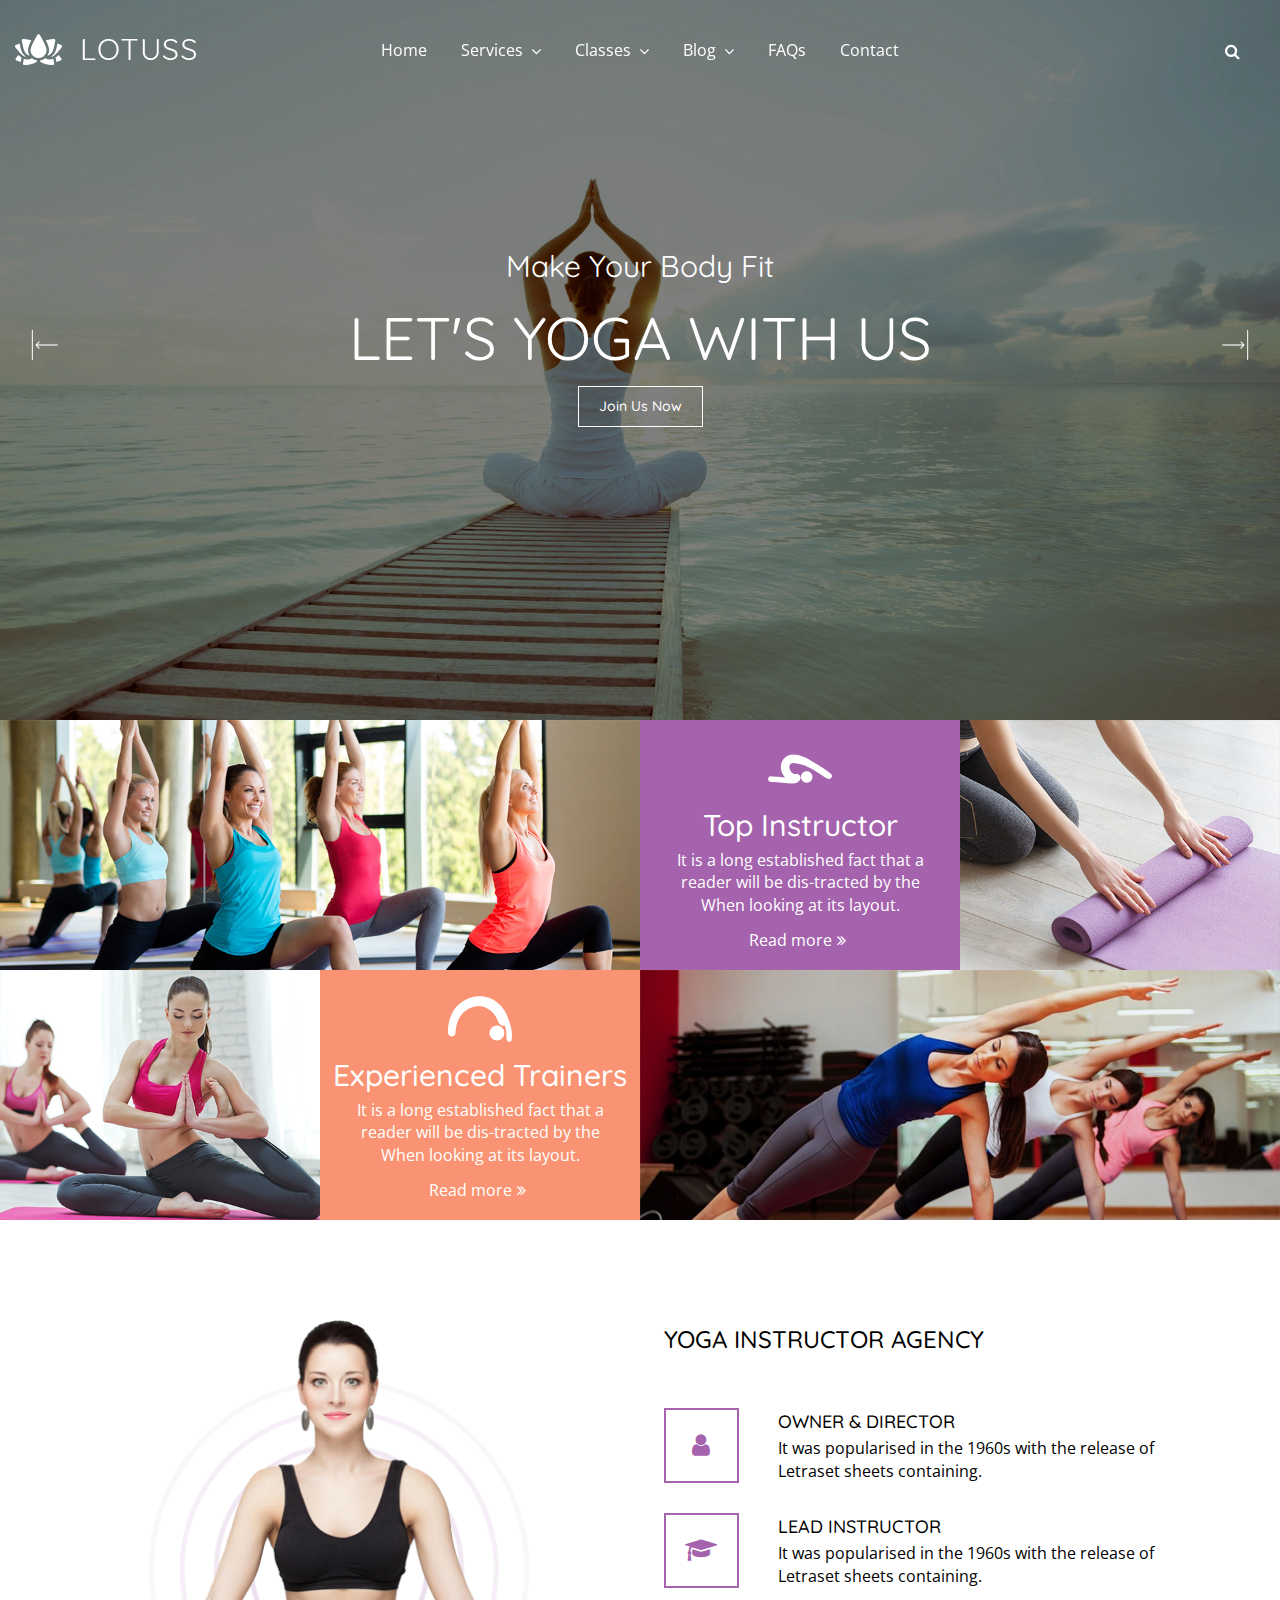
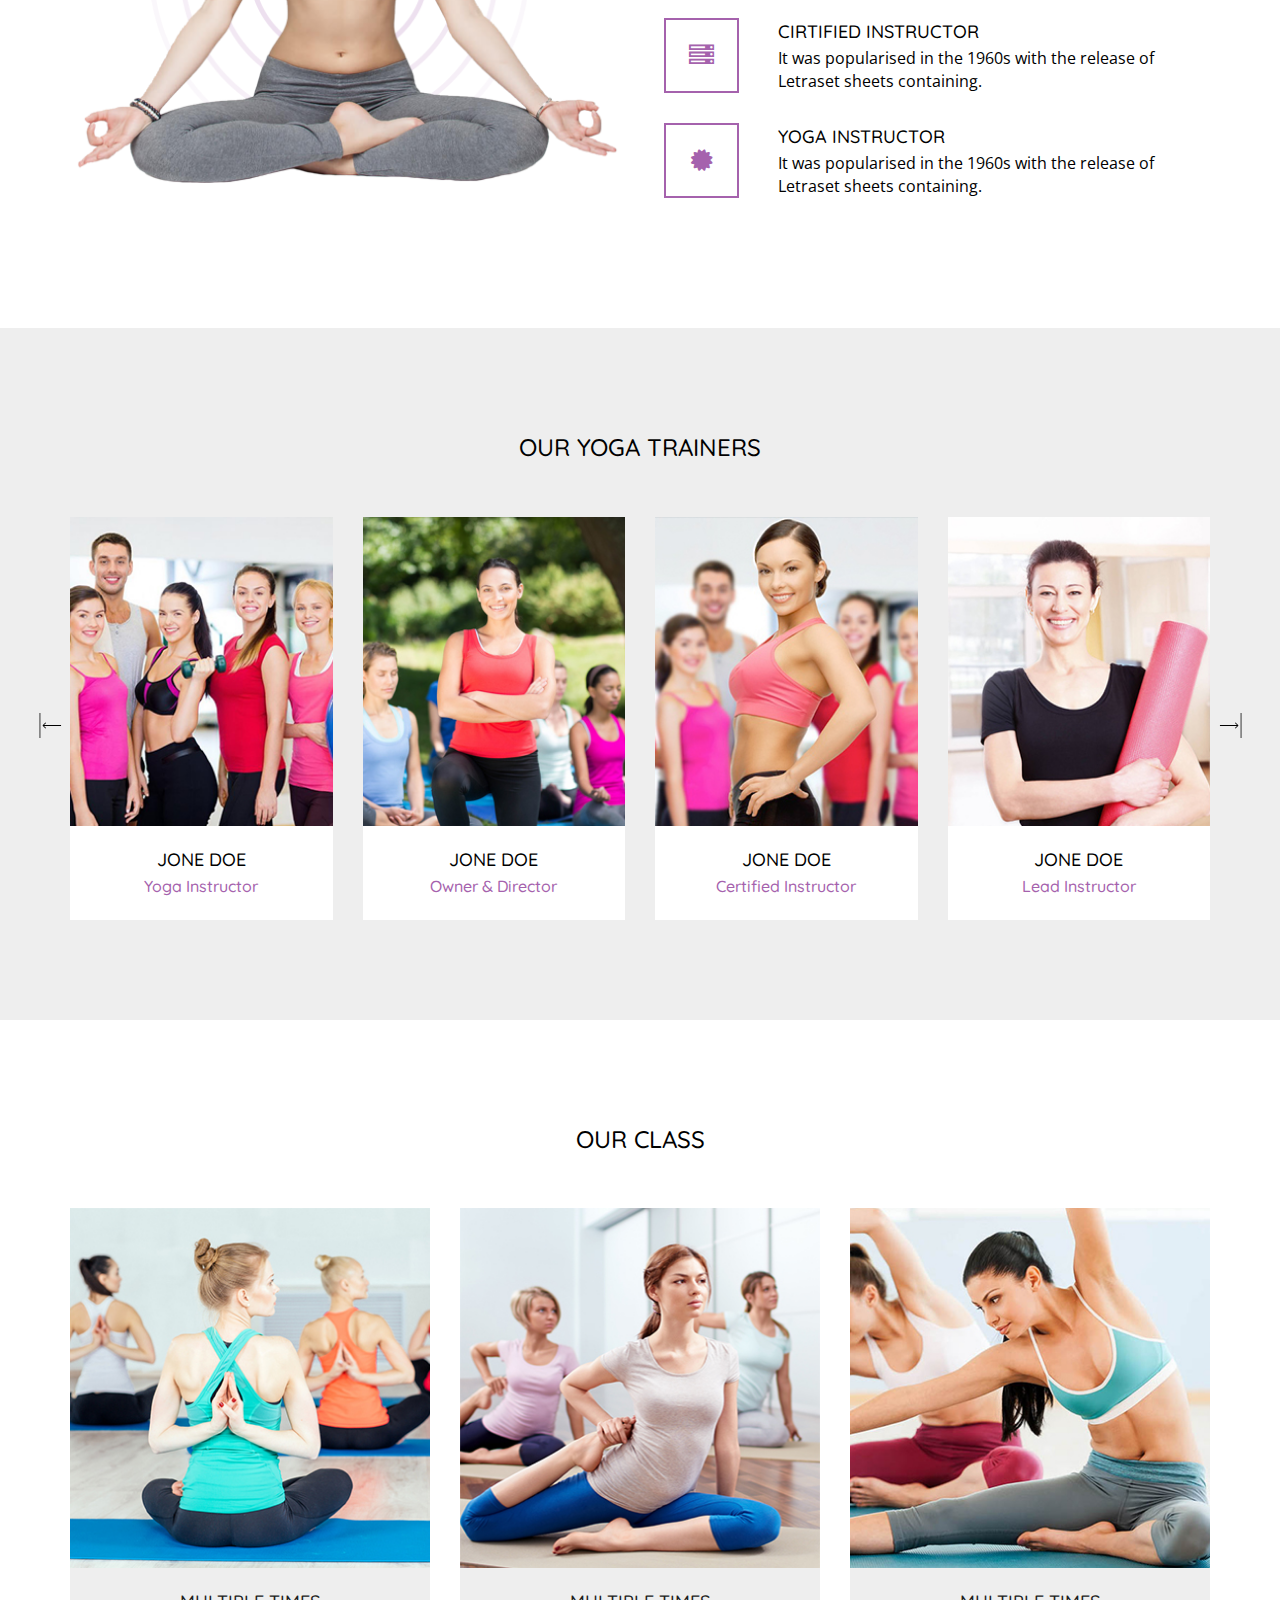
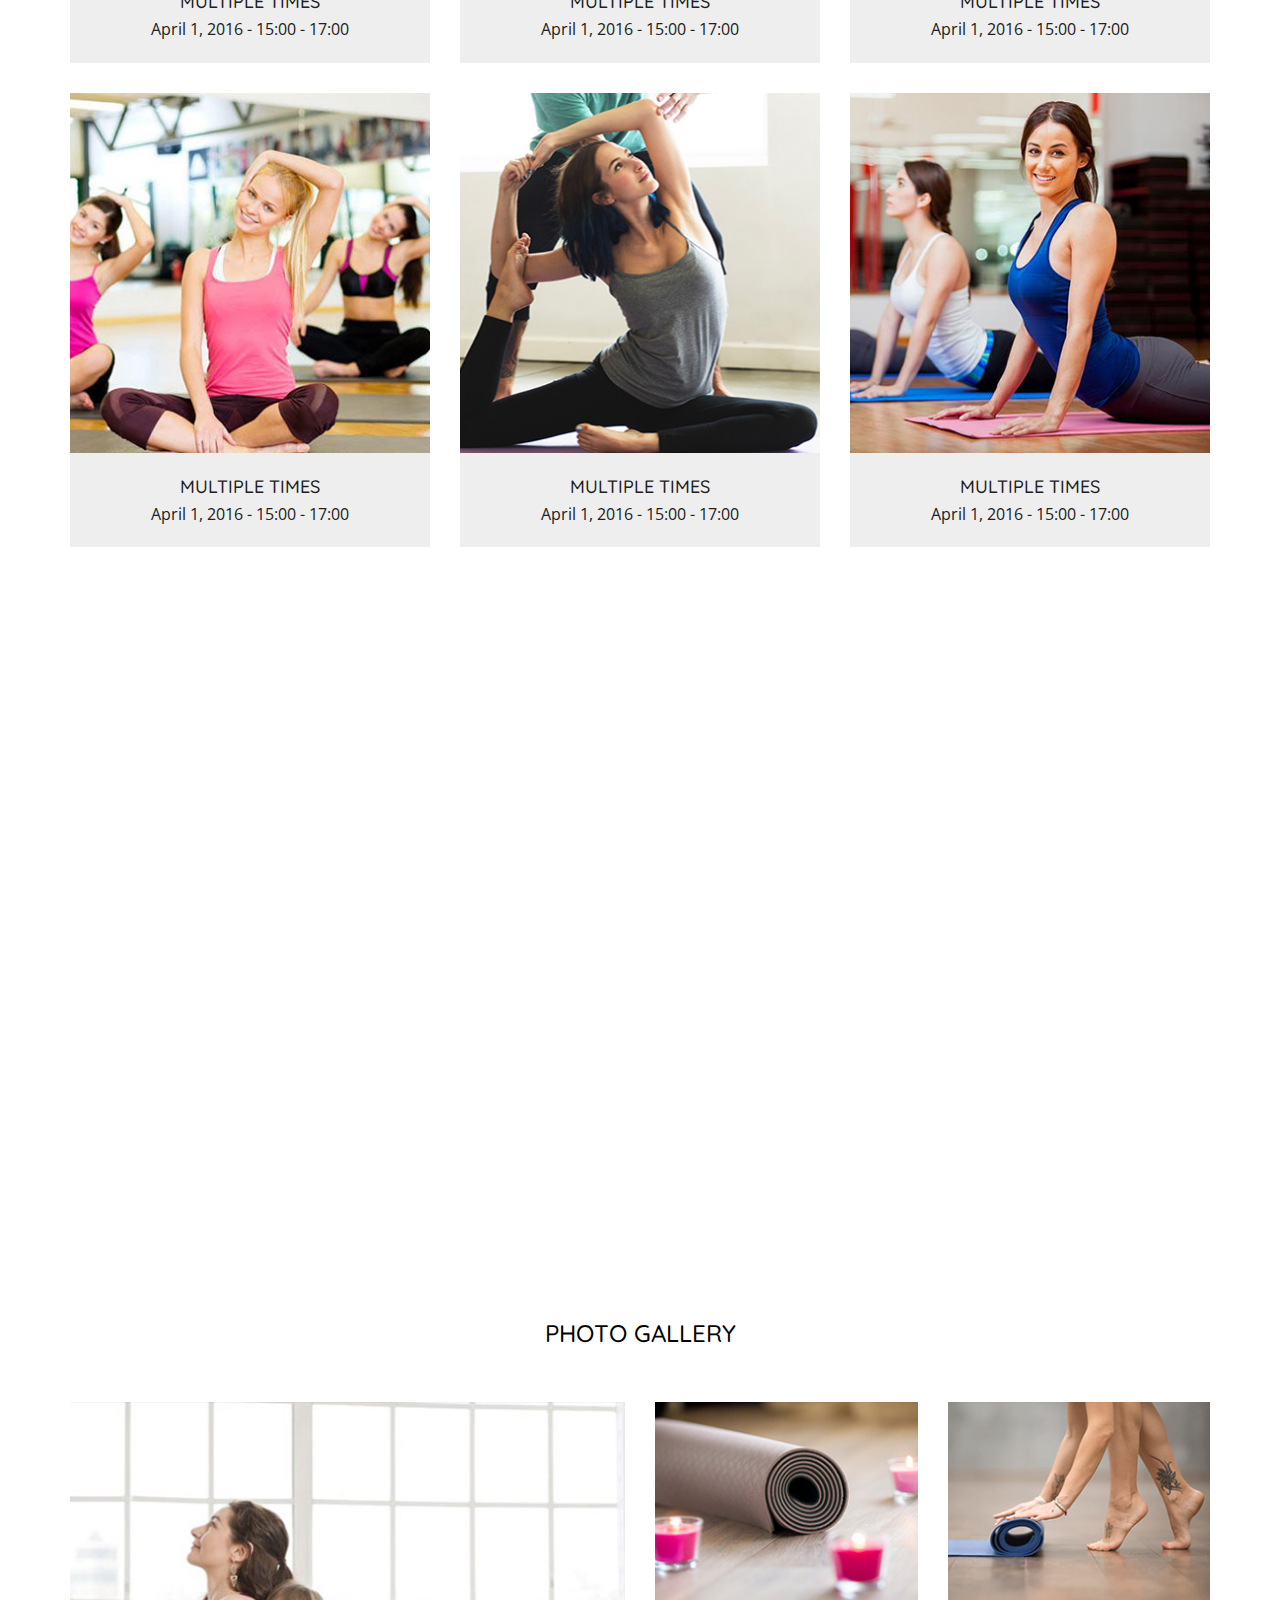
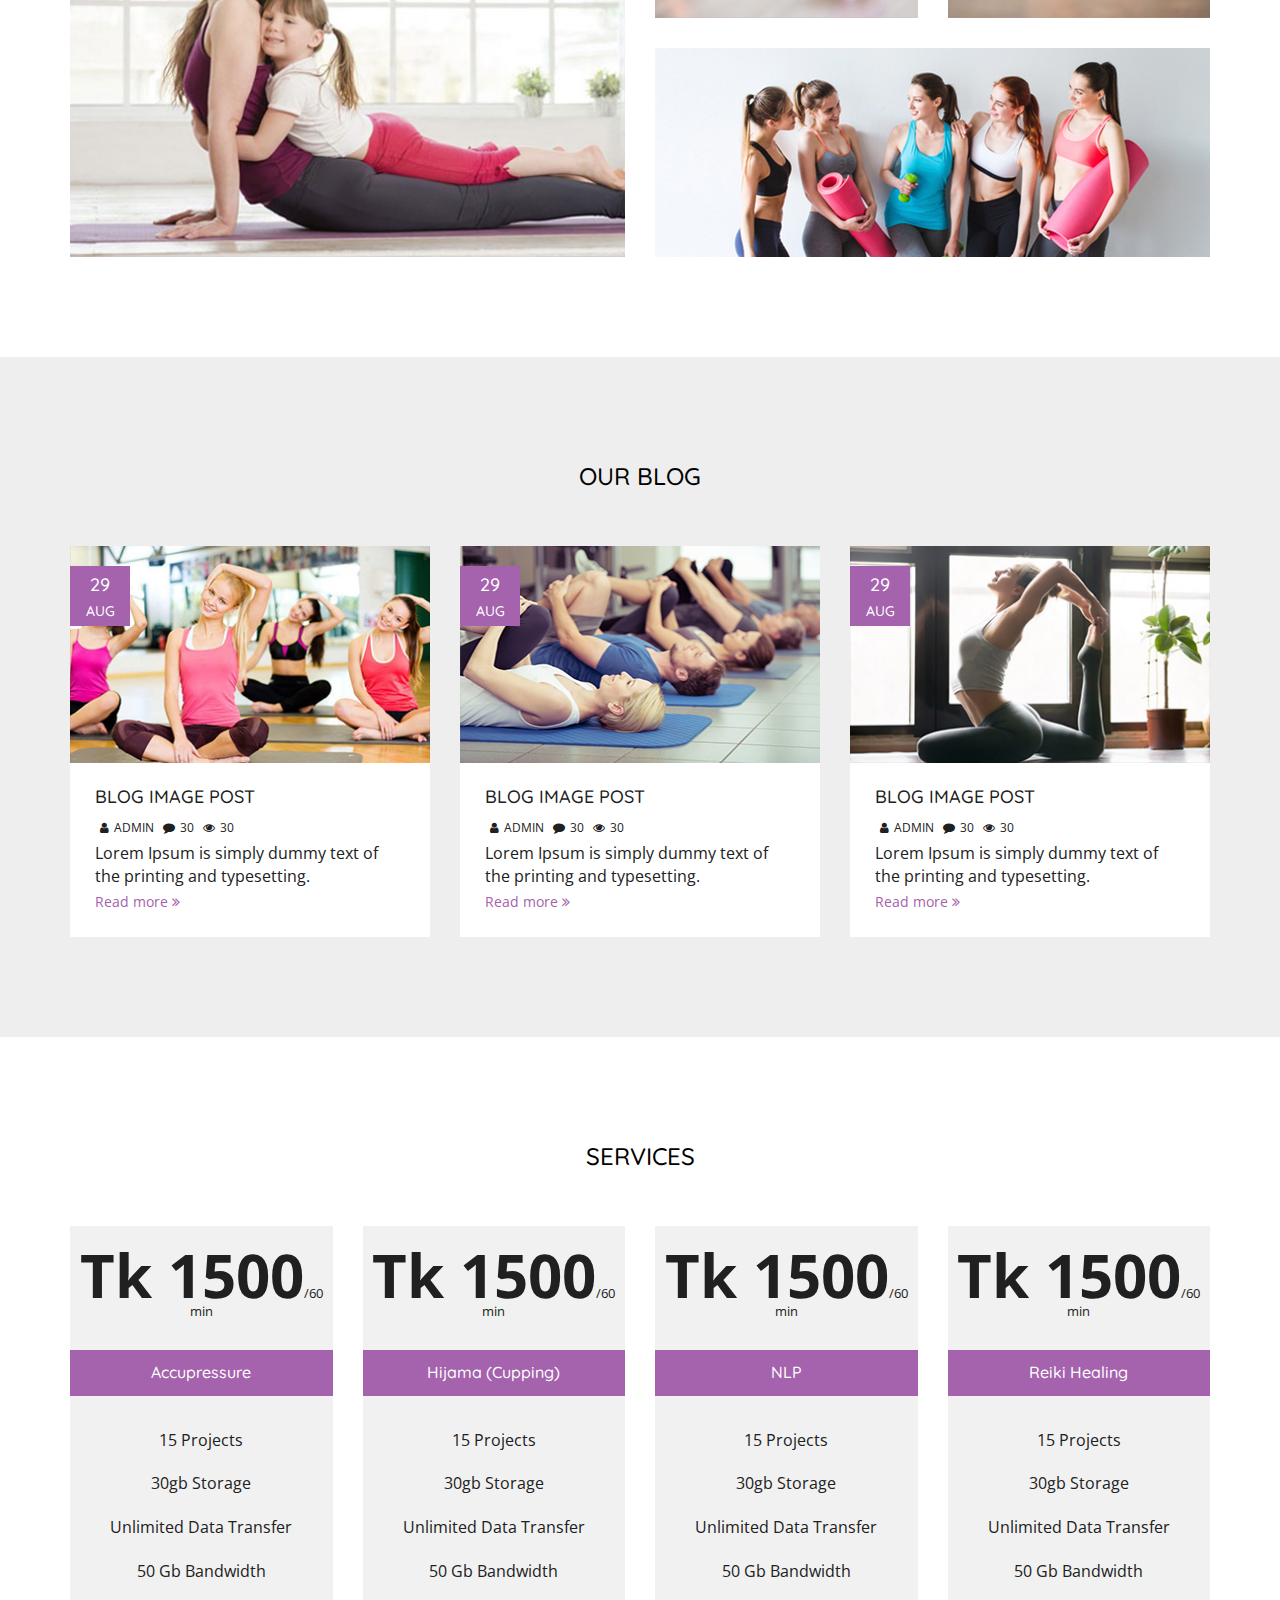
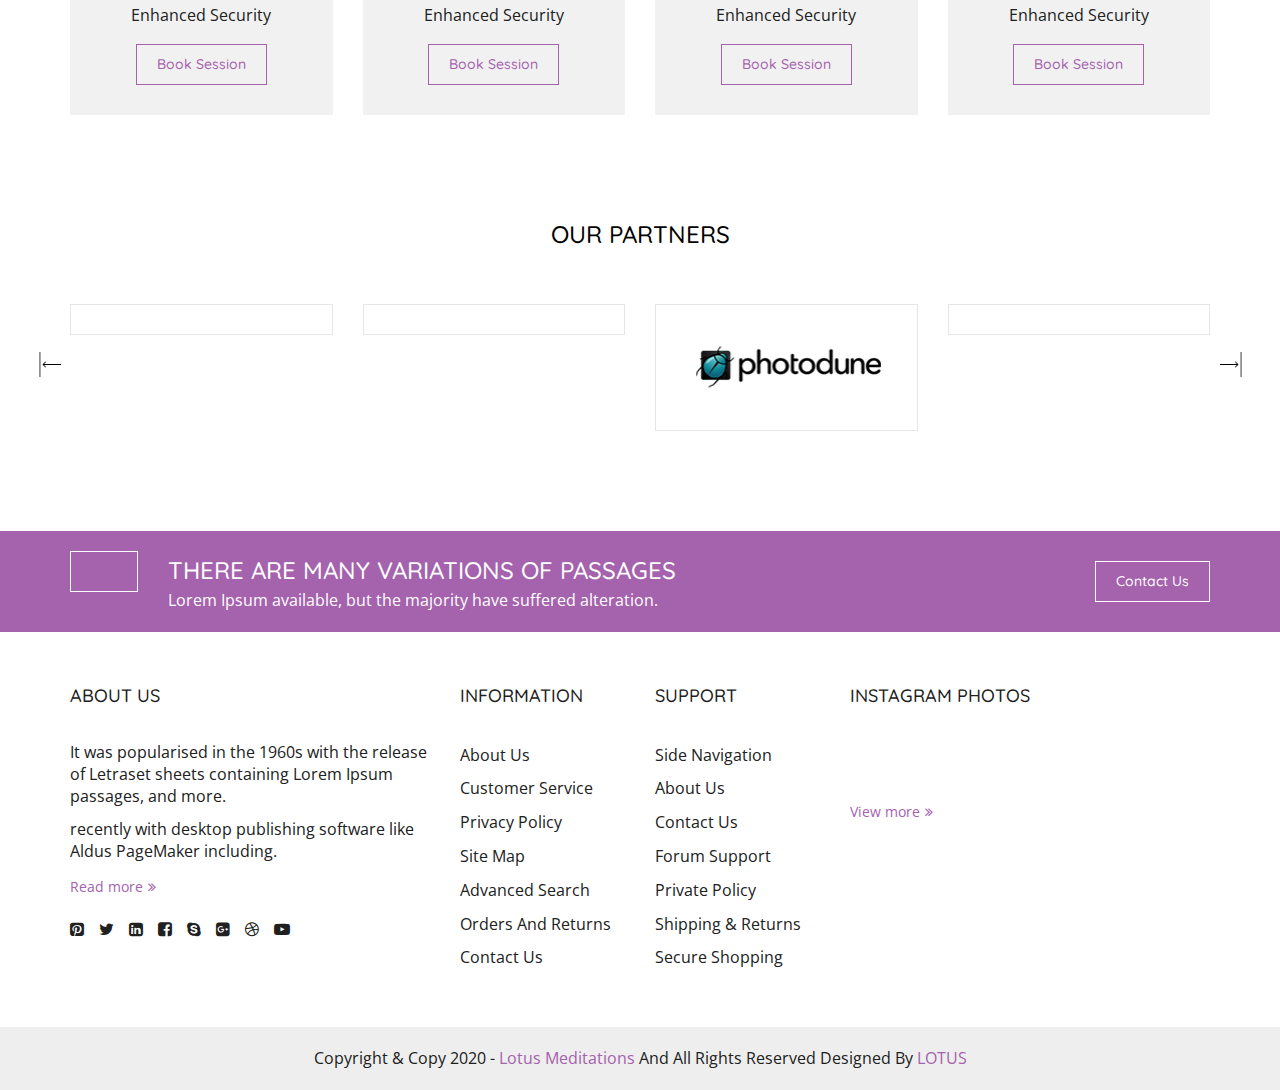
==== commit 084d2156: "fontawesome cdn add" ====
--- a/index.html
+++ b/index.html
@@ -18,7 +18,7 @@
         <link rel="icon" href="images/favicon.ico" type="image/x-icon">
         <!-- Master Css -->
         <link href="css/bootstrap.min.css" rel="stylesheet">
-        <link href="css/font-awesome.min.css" rel="stylesheet">
+        <link rel="stylesheet" href="http://maxcdn.bootstrapcdn.com/font-awesome/4.3.0/css/font-awesome.min.css">
         <link href="css/owl.carousel.min.css" rel="stylesheet">
         <link href="css/hover-dropdown-menu.css" rel="stylesheet">
         <link href="css/hover.css" rel="stylesheet">
--- a/css/iconfont.css
+++ b/css/iconfont.css
@@ -2,77 +2,77 @@
 
 @font-face {
   font-family: "linea-arrows-10";
-  src:url("fonts/linea-arrows-10.eot");
-  src:url("fonts/linea-arrows-10.eot?#iefix") format("embedded-opentype"),
-    url("fonts/linea-arrows-10.woff") format("woff"),
-    url("fonts/linea-arrows-10.ttf") format("truetype"),
-    url("fonts/linea-arrows-10.svg#linea-arrows-10") format("svg");
+  src:url("../fonts/linea-arrows-10.eot");
+  src:url("../fonts/linea-arrows-10.eot?#iefix") format("embedded-opentype"),
+    url("../fonts/linea-arrows-10.woff") format("woff"),
+    url("../fonts/linea-arrows-10.ttf") format("truetype"),
+    url("../fonts/linea-arrows-10.svg#linea-arrows-10") format("svg");
   font-weight: normal;
   font-style: normal;
 
 }
 @font-face {
   font-family: "linea-basic-10";
-  src:url("fonts/linea-basic-10.eot");
-  src:url("fonts/linea-basic-10.eot?#iefix") format("embedded-opentype"),
-    url("fonts/linea-basic-10.woff") format("woff"),
-    url("fonts/linea-basic-10.ttf") format("truetype"),
-    url("fonts/linea-basic-10.svg#linea-basic-10") format("svg");
+  src:url("../fonts/linea-basic-10.eot");
+  src:url("../fonts/linea-basic-10.eot?#iefix") format("embedded-opentype"),
+    url("../fonts/linea-basic-10.woff") format("woff"),
+    url("../fonts/linea-basic-10.ttf") format("truetype"),
+    url("../fonts/linea-basic-10.svg#linea-basic-10") format("svg");
   font-weight: normal;
   font-style: normal;
 
 }
 @font-face {
   font-family: "linea-basic-elaboration-10";
-  src:url("fonts/linea-basic-elaboration-10.eot");
-  src:url("fonts/linea-basic-elaboration-10.eot?#iefix") format("embedded-opentype"),
-    url("fonts/linea-basic-elaboration-10.woff") format("woff"),
-    url("fonts/linea-basic-elaboration-10.ttf") format("truetype"),
-    url("fonts/linea-basic-elaboration-10.svg#linea-basic-elaboration-10") format("svg");
+  src:url("../fonts/linea-basic-elaboration-10.eot");
+  src:url("../fonts/linea-basic-elaboration-10.eot?#iefix") format("embedded-opentype"),
+    url("../fonts/linea-basic-elaboration-10.woff") format("woff"),
+    url("../fonts/linea-basic-elaboration-10.ttf") format("truetype"),
+    url("../fonts/linea-basic-elaboration-10.svg#linea-basic-elaboration-10") format("svg");
   font-weight: normal;
   font-style: normal;
 
 }
 @font-face {
   font-family: "linea-ecommerce-10";
-  src:url("fonts/linea-ecommerce-10.eot");
-  src:url("fonts/linea-ecommerce-10.eot?#iefix") format("embedded-opentype"),
-    url("fonts/linea-ecommerce-10.woff") format("woff"),
-    url("fonts/linea-ecommerce-10.ttf") format("truetype"),
-    url("fonts/linea-ecommerce-10.svg#linea-ecommerce-10") format("svg");
+  src:url("../fonts/linea-ecommerce-10.eot");
+  src:url("../fonts/linea-ecommerce-10.eot?#iefix") format("embedded-opentype"),
+    url("../fonts/linea-ecommerce-10.woff") format("woff"),
+    url("../fonts/linea-ecommerce-10.ttf") format("truetype"),
+    url("../fonts/linea-ecommerce-10.svg#linea-ecommerce-10") format("svg");
   font-weight: normal;
   font-style: normal;
 
 }
 @font-face {
   font-family: "linea-music-10";
-  src:url("fonts/linea-music-10.eot");
-  src:url("fonts/linea-music-10.eot?#iefix") format("embedded-opentype"),
-    url("fonts/linea-music-10.woff") format("woff"),
-    url("fonts/linea-music-10.ttf") format("truetype"),
-    url("fonts/linea-music-10.svg#linea-music-10") format("svg");
+  src:url("../fonts/linea-music-10.eot");
+  src:url("../fonts/linea-music-10.eot?#iefix") format("embedded-opentype"),
+    url("../fonts/linea-music-10.woff") format("woff"),
+    url("../fonts/linea-music-10.ttf") format("truetype"),
+    url("../fonts/linea-music-10.svg#linea-music-10") format("svg");
   font-weight: normal;
   font-style: normal;
 
 }
 @font-face {
   font-family: "linea-software-10";
-  src:url("fonts/linea-software-10.eot");
-  src:url("fonts/linea-software-10.eot?#iefix") format("embedded-opentype"),
-    url("fonts/linea-software-10.woff") format("woff"),
-    url("fonts/linea-software-10.ttf") format("truetype"),
-    url("fonts/linea-software-10.svg#linea-software-10") format("svg");
+  src:url("../fonts/linea-software-10.eot");
+  src:url("../fonts/linea-software-10.eot?#iefix") format("embedded-opentype"),
+    url("../fonts/linea-software-10.woff") format("woff"),
+    url("../fonts/linea-software-10.ttf") format("truetype"),
+    url("../fonts/linea-software-10.svg#linea-software-10") format("svg");
   font-weight: normal;
   font-style: normal;
 
 }
 @font-face {
   font-family: "linea-weather-10";
-  src:url("fonts/linea-weather-10.eot");
-  src:url("fonts/linea-weather-10.eot?#iefix") format("embedded-opentype"),
-    url("fonts/linea-weather-10.woff") format("woff"),
-    url("fonts/linea-weather-10.ttf") format("truetype"),
-    url("fonts/linea-weather-10.svg#linea-weather-10") format("svg");
+  src:url("../fonts/linea-weather-10.eot");
+  src:url("../fonts/linea-weather-10.eot?#iefix") format("embedded-opentype"),
+    url("../fonts/linea-weather-10.woff") format("woff"),
+    url("../fonts/linea-weather-10.ttf") format("truetype"),
+    url("../fonts/linea-weather-10.svg#linea-weather-10") format("svg");
   font-weight: normal;
   font-style: normal;
 
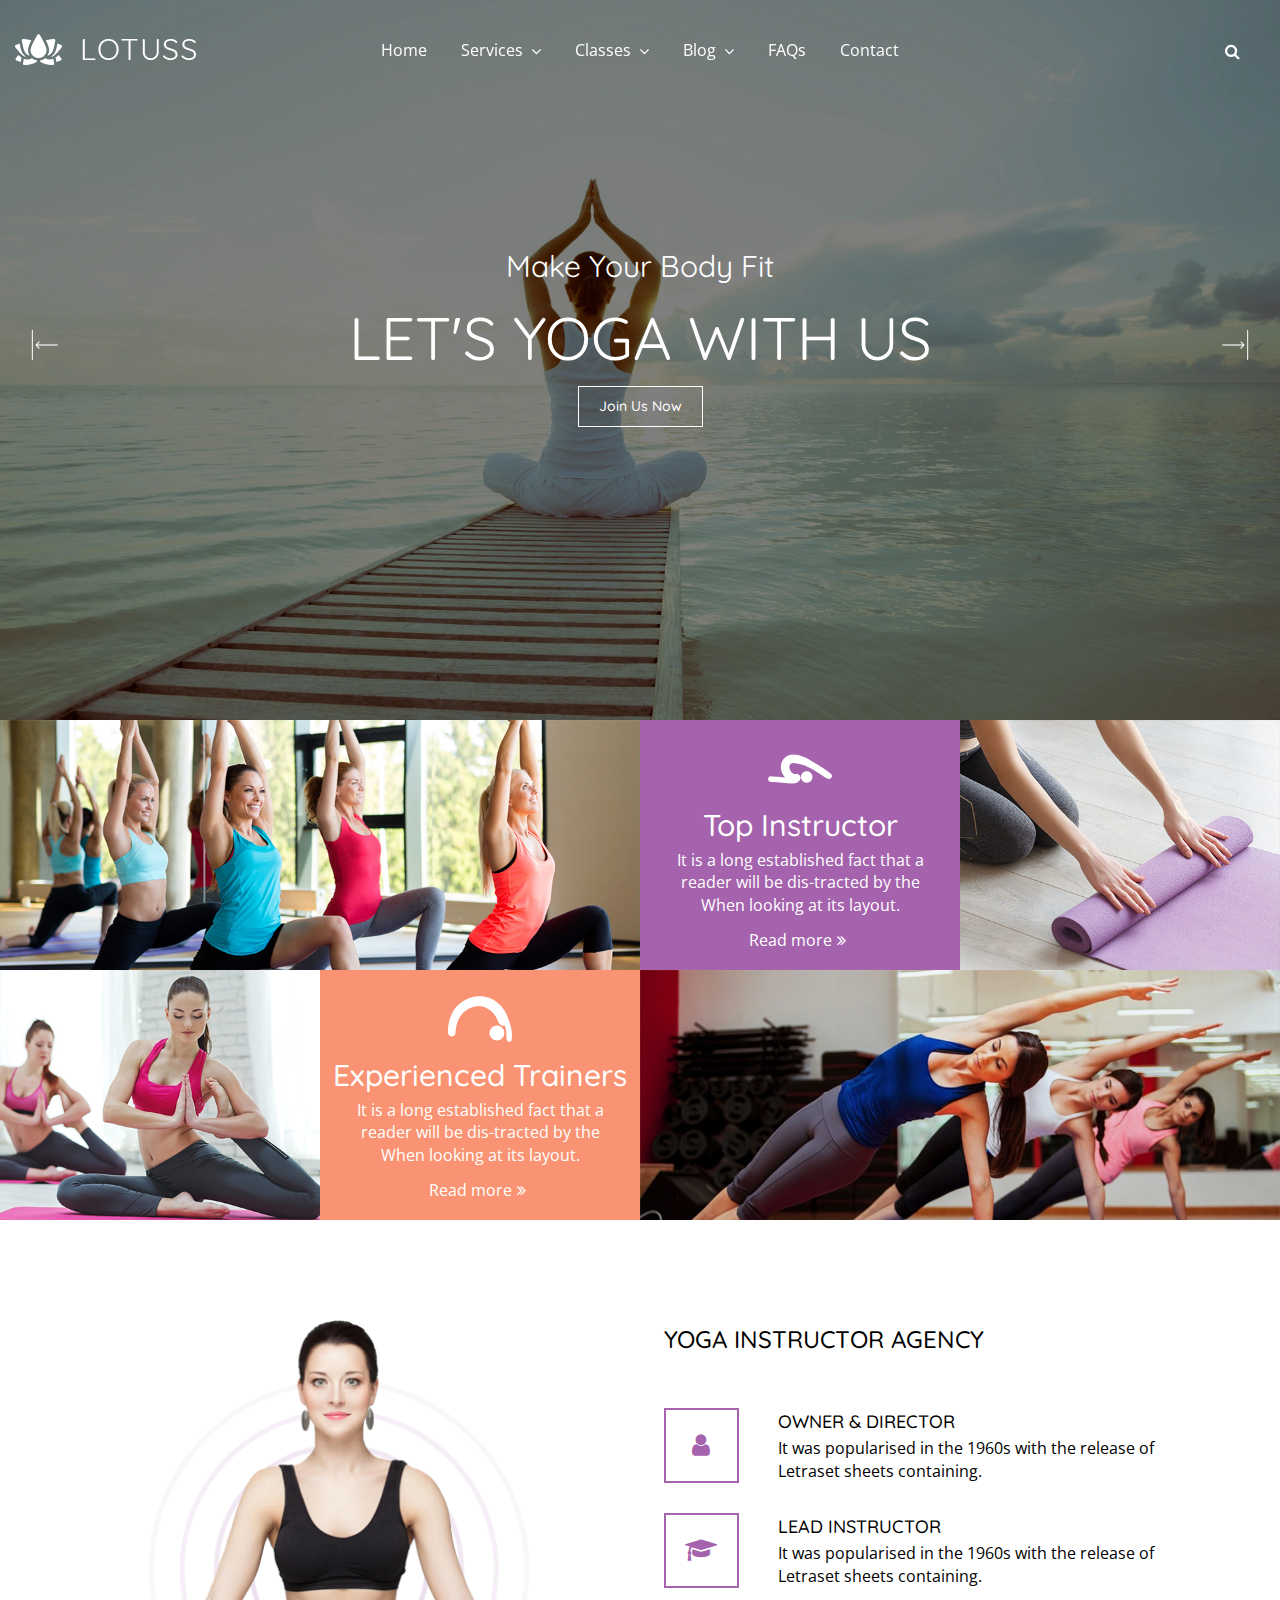
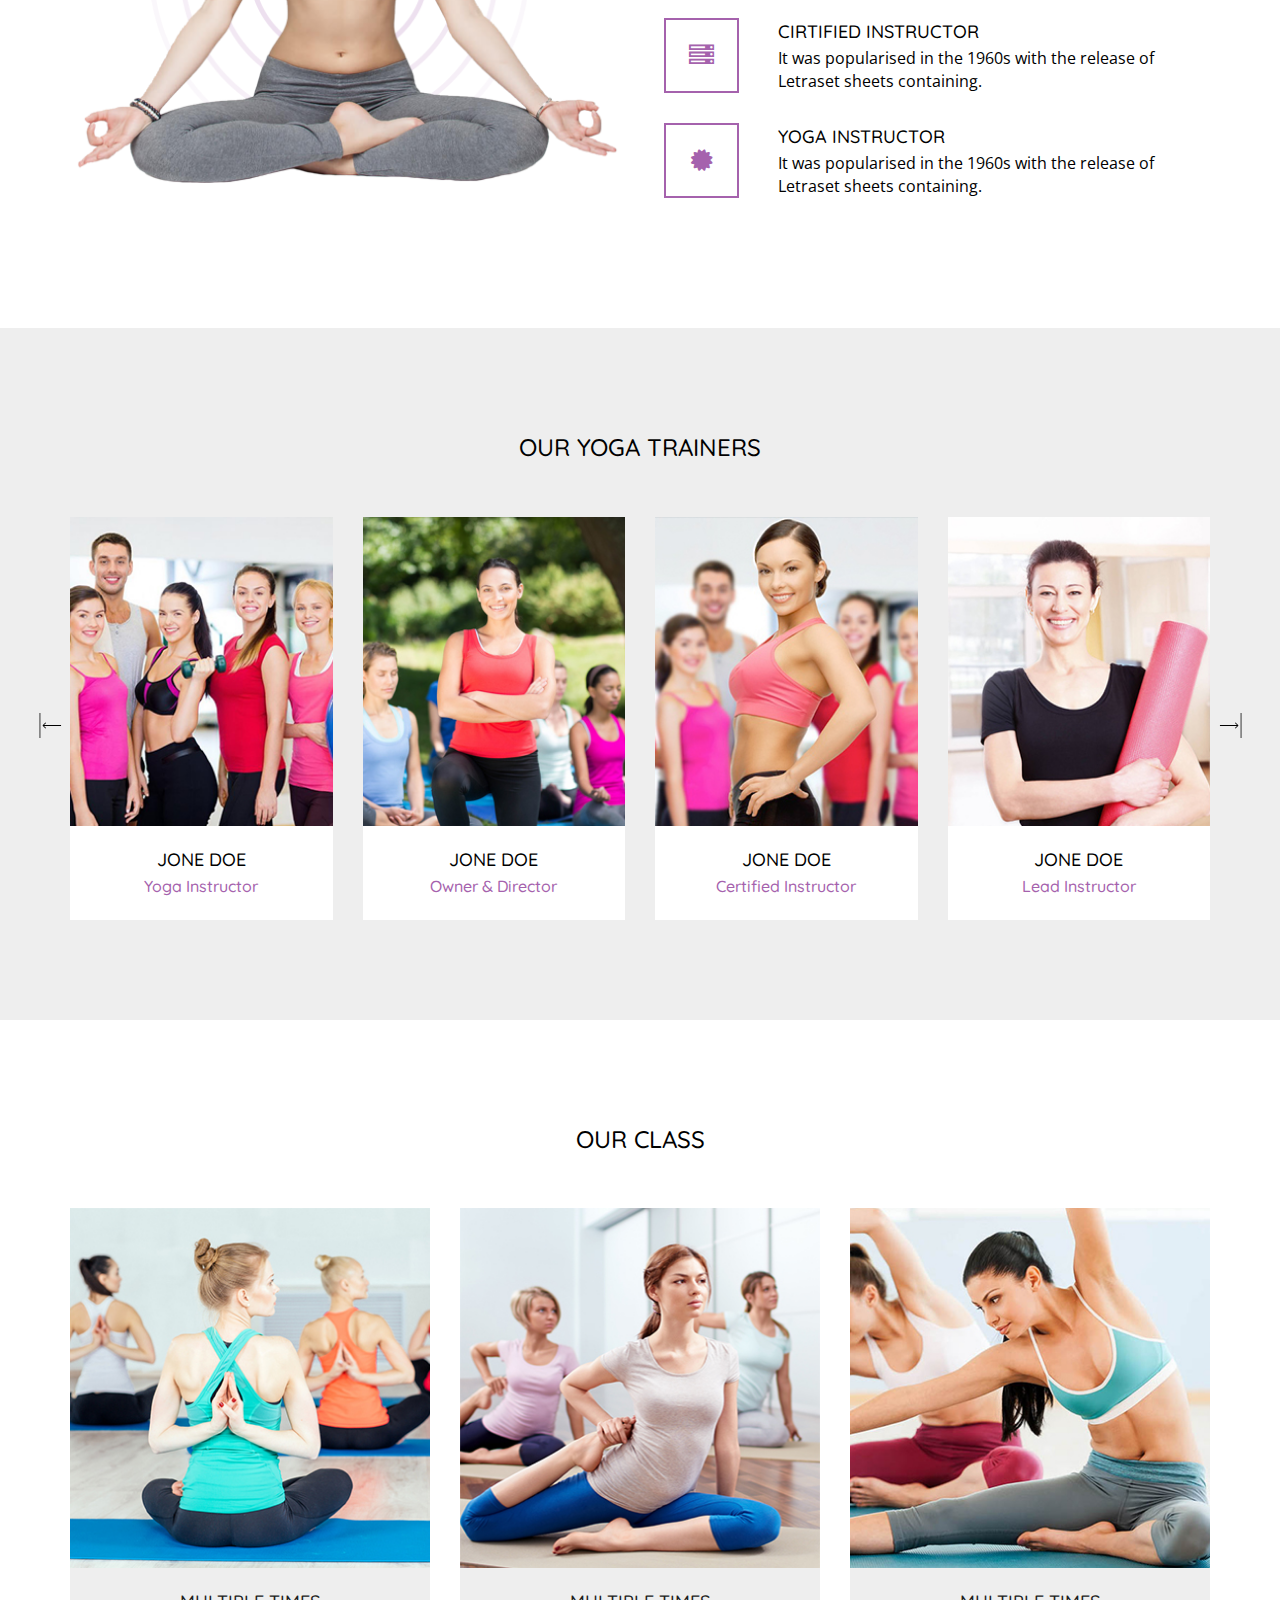
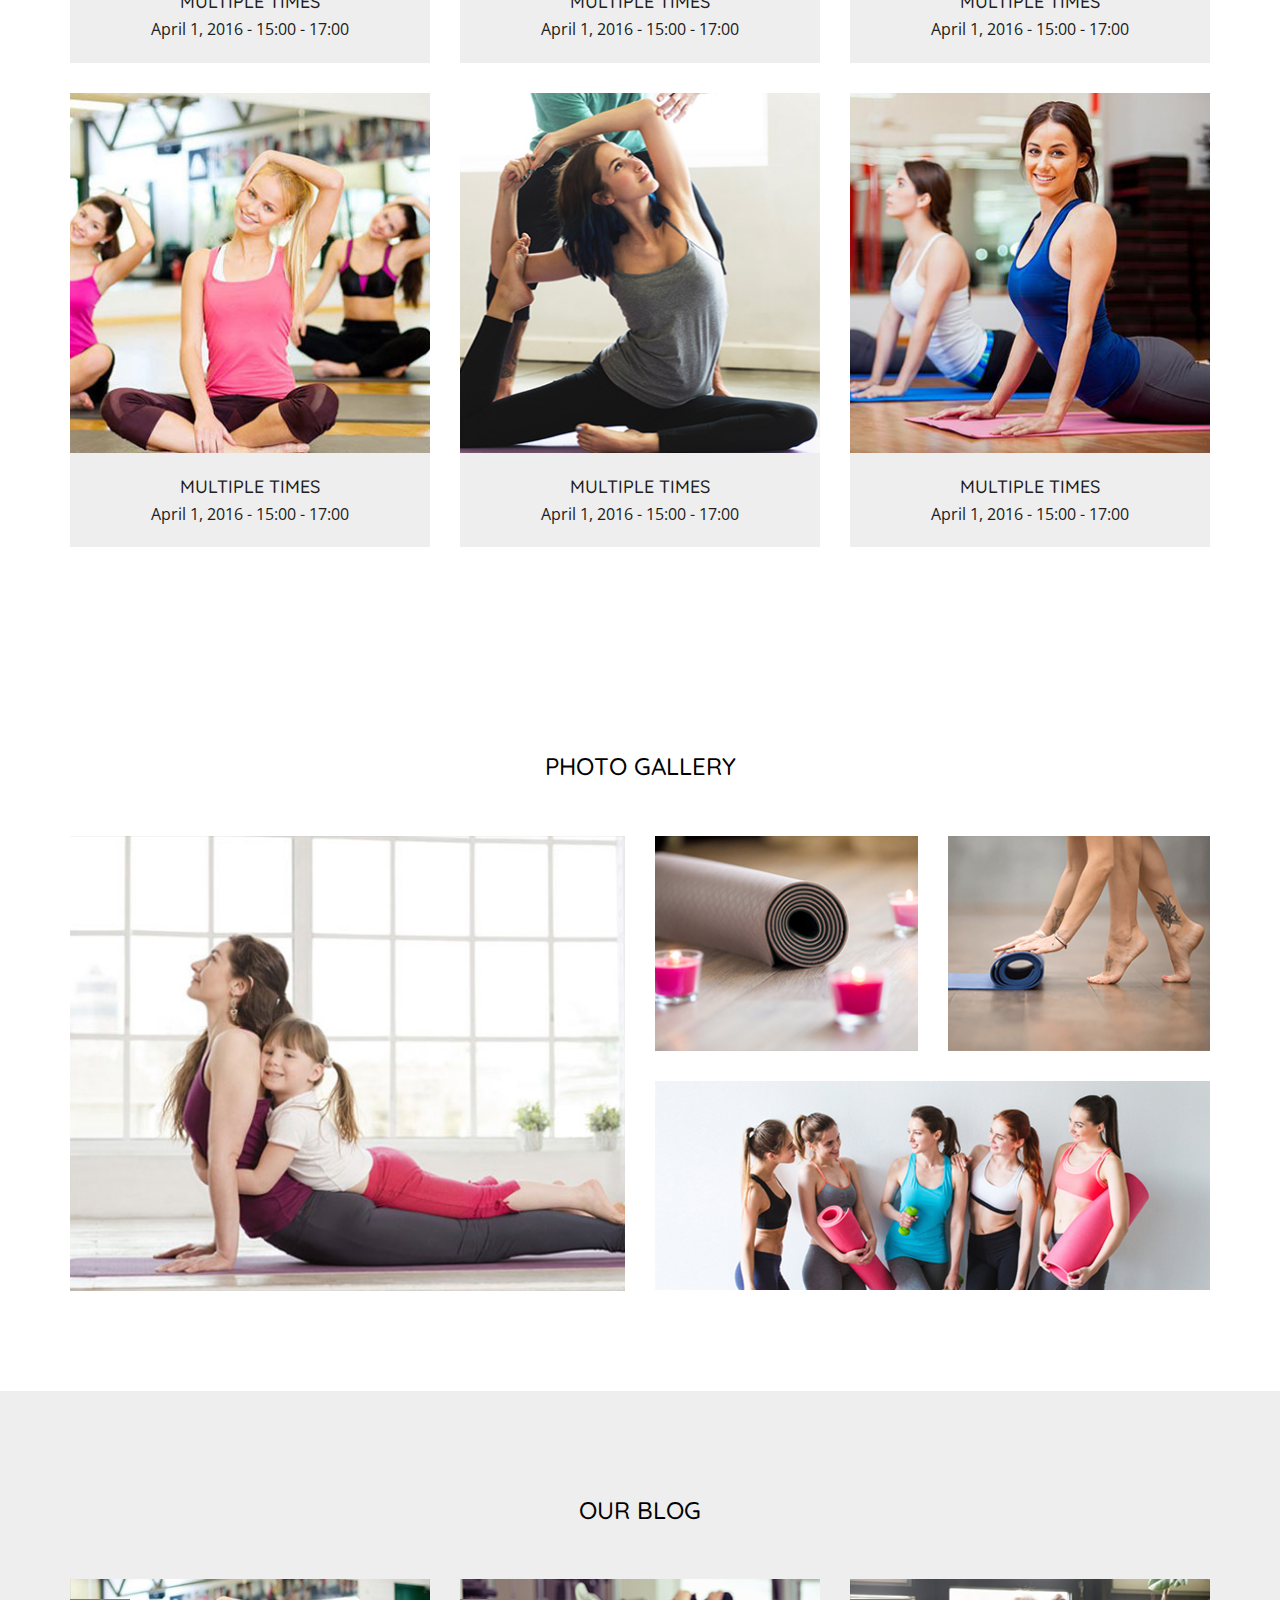
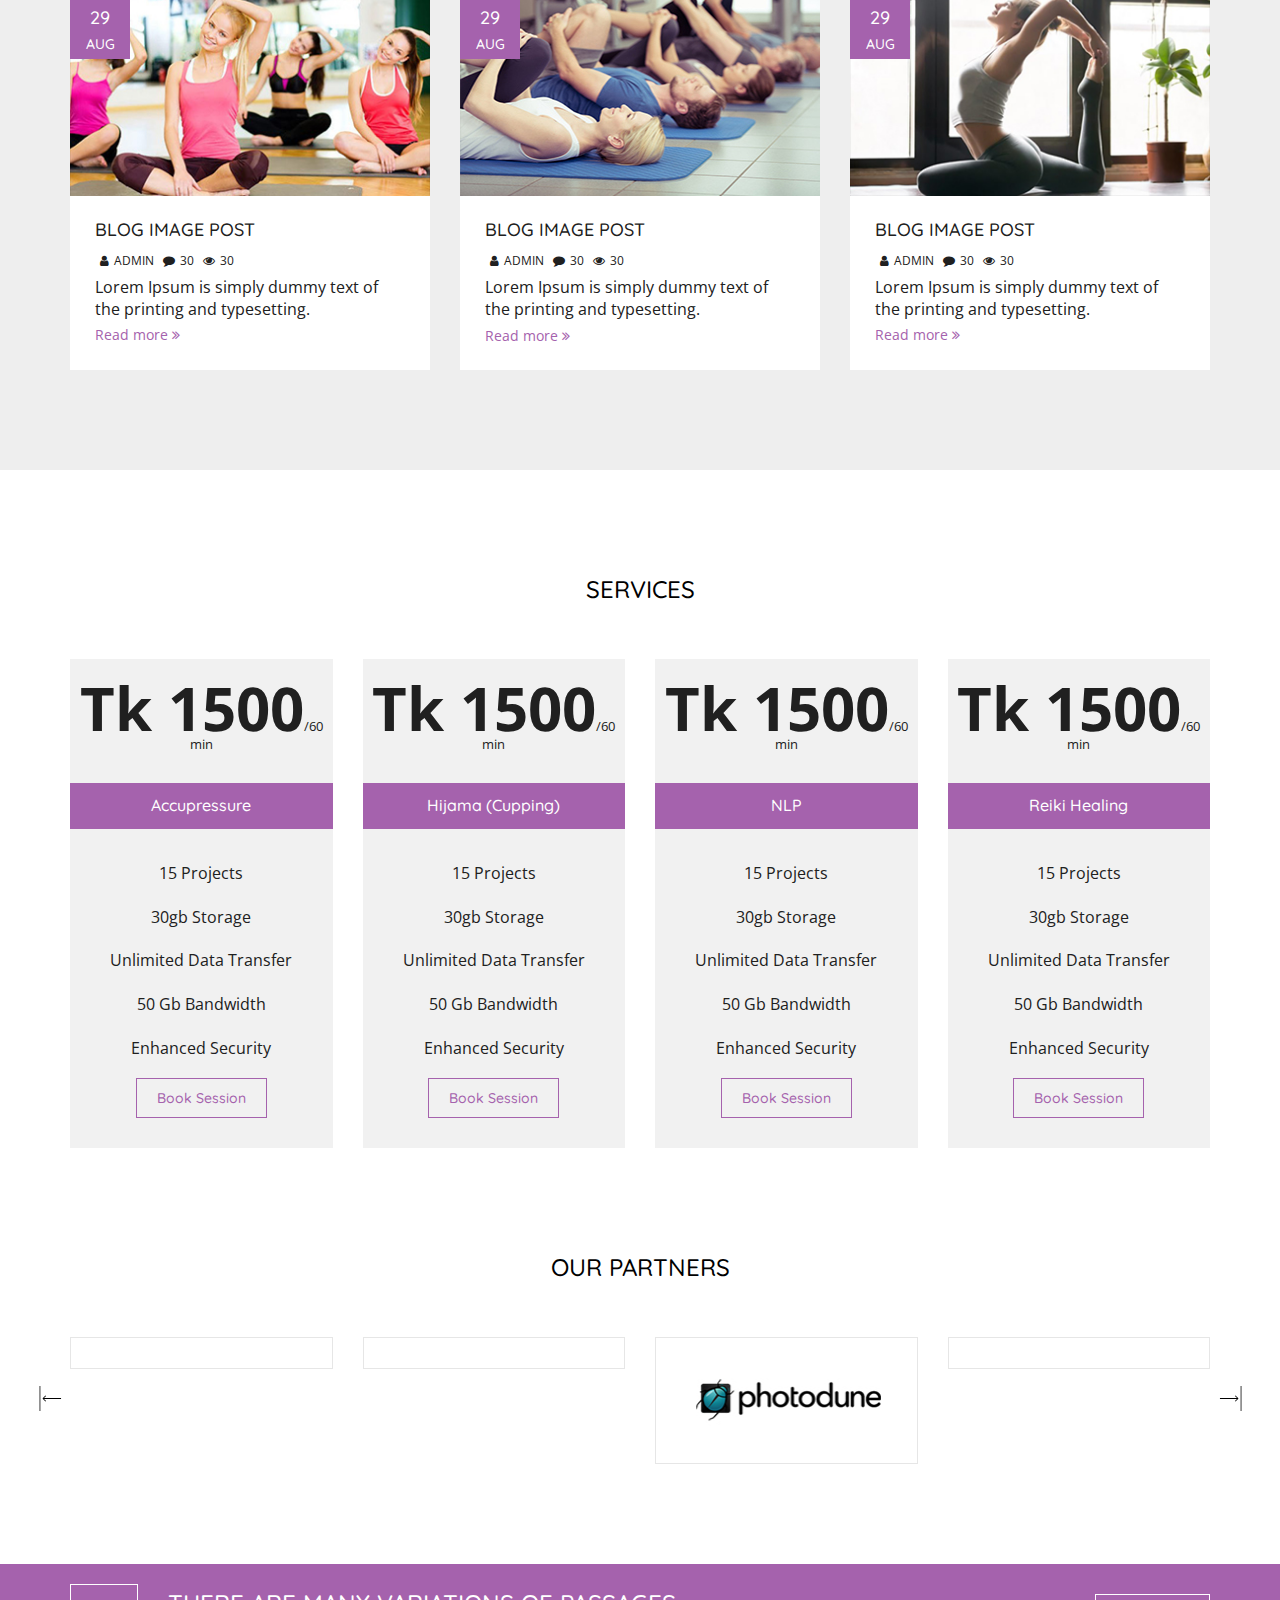
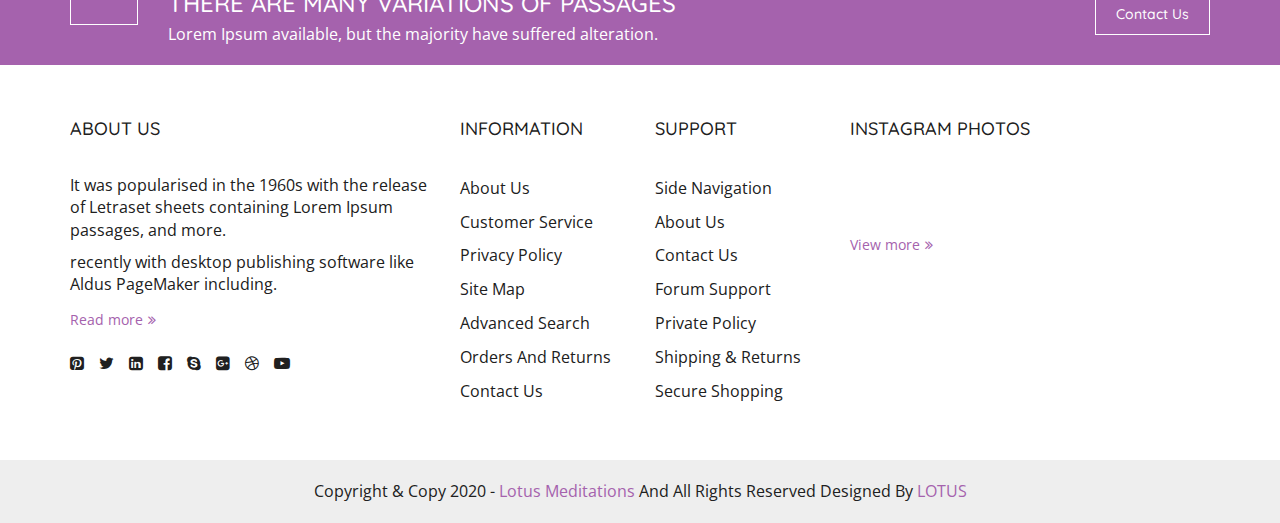
==== commit 1be330a7: "one section remove" ====
--- a/index.html
+++ b/index.html
@@ -658,32 +658,7 @@
         </section>
         <!--//=== Our Class Section Finish ===//-->
         <!--//=== Img-yoga Section ===//-->
-        <div class="yoga-section">
-            <div class="container-fluid">
-                <div class="row">
-                    <div class="col-md-12 col-sm-12 col-xs-12">
-                        <div class="row">
-                            <div class="special-style special-style-dark">
-                                <div class="bg-image parallax-style" style="background-image:url('images/15.jpg');"></div>
-                            </div>
-                        </div>
-                        <div class="container">
-                            <div class="yoga-box">
-                                <div class="yoga-text">
-                                    <p>make your body fit</p>
-                                </div>
-                                <div class="yoga-text-1">
-                                    <p>let's yoga with us</p>
-                                </div>
-                                <div class="yoga-btn-1">
-                                    <a href="contact.html" class="itg-button-7">join us now</a>
-                                </div>
-                            </div>
-                        </div>
-                    </div>
-                </div>
-            </div>
-        </div>
+
         <!--//=== Img-yoga Section Finish ===//-->
         <!--//=== photo gallery Section ===//-->
         <section class="respons-pad padT100 padB100">
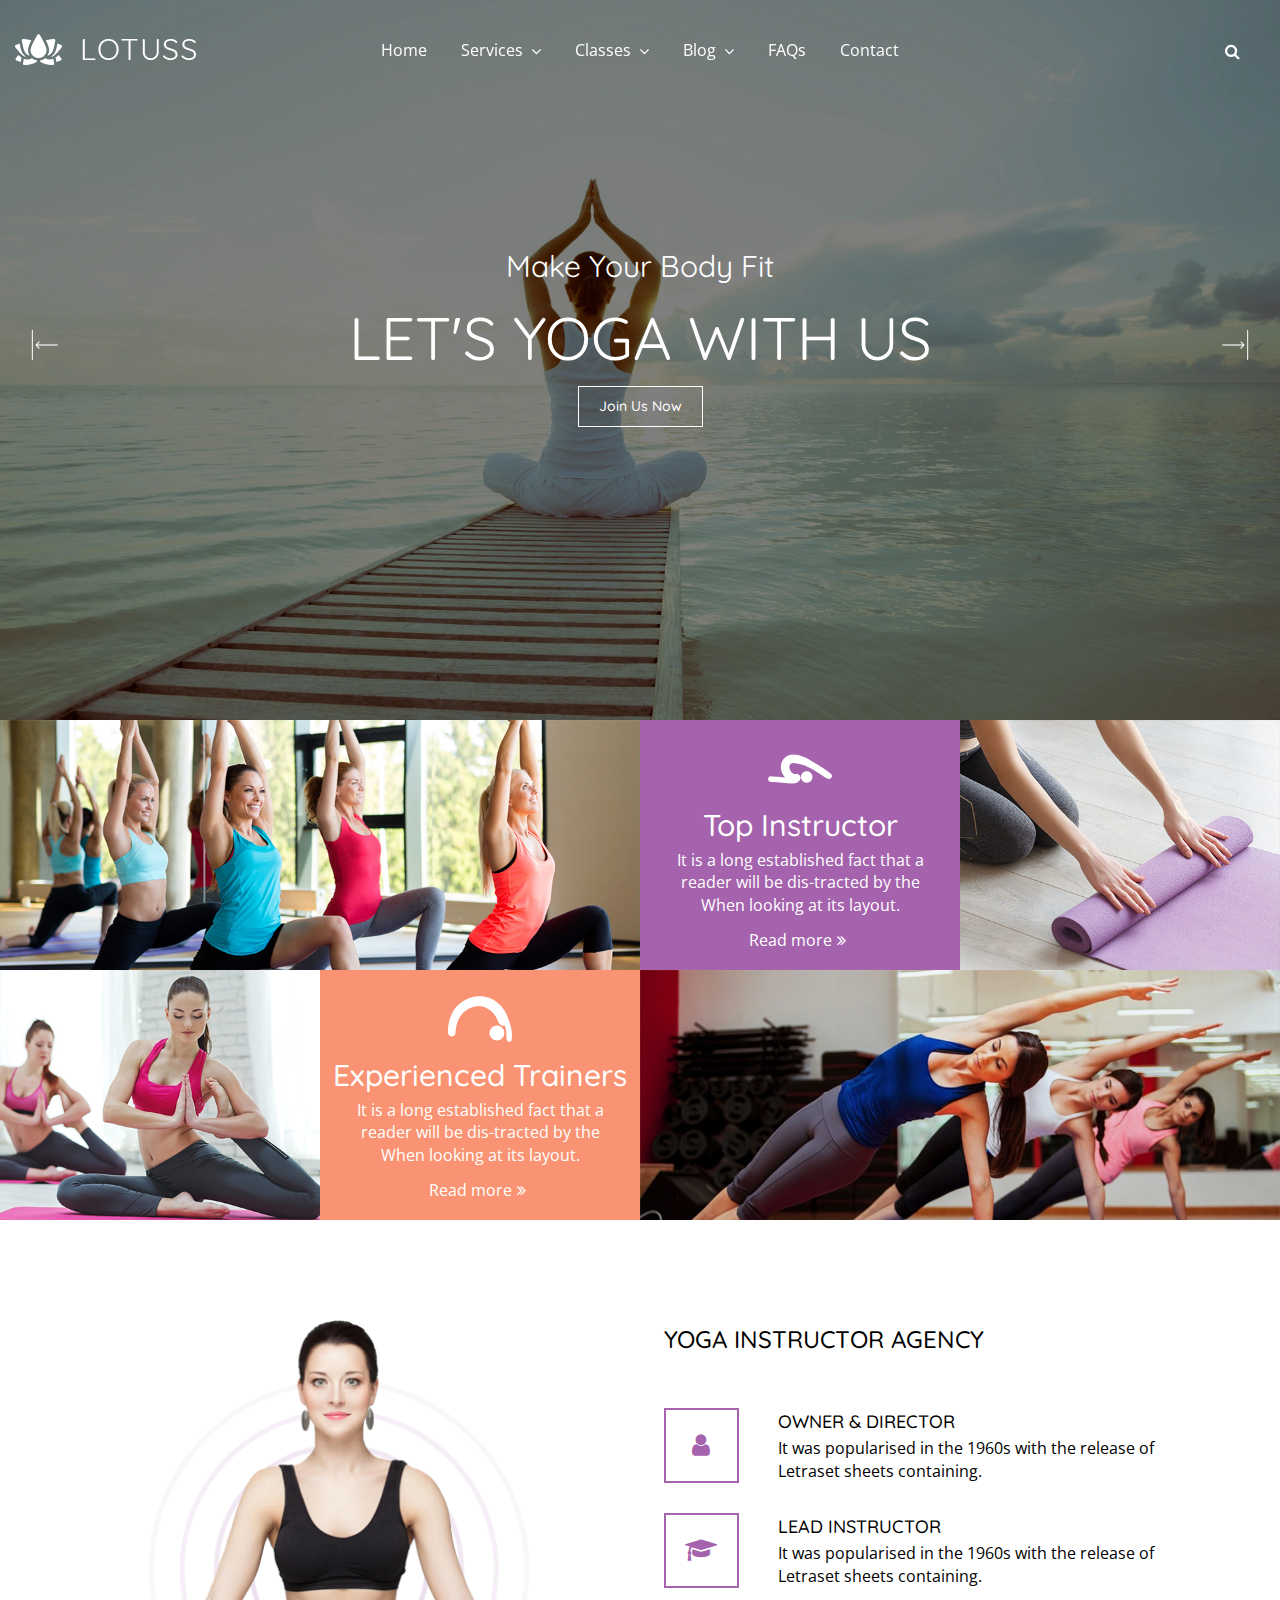
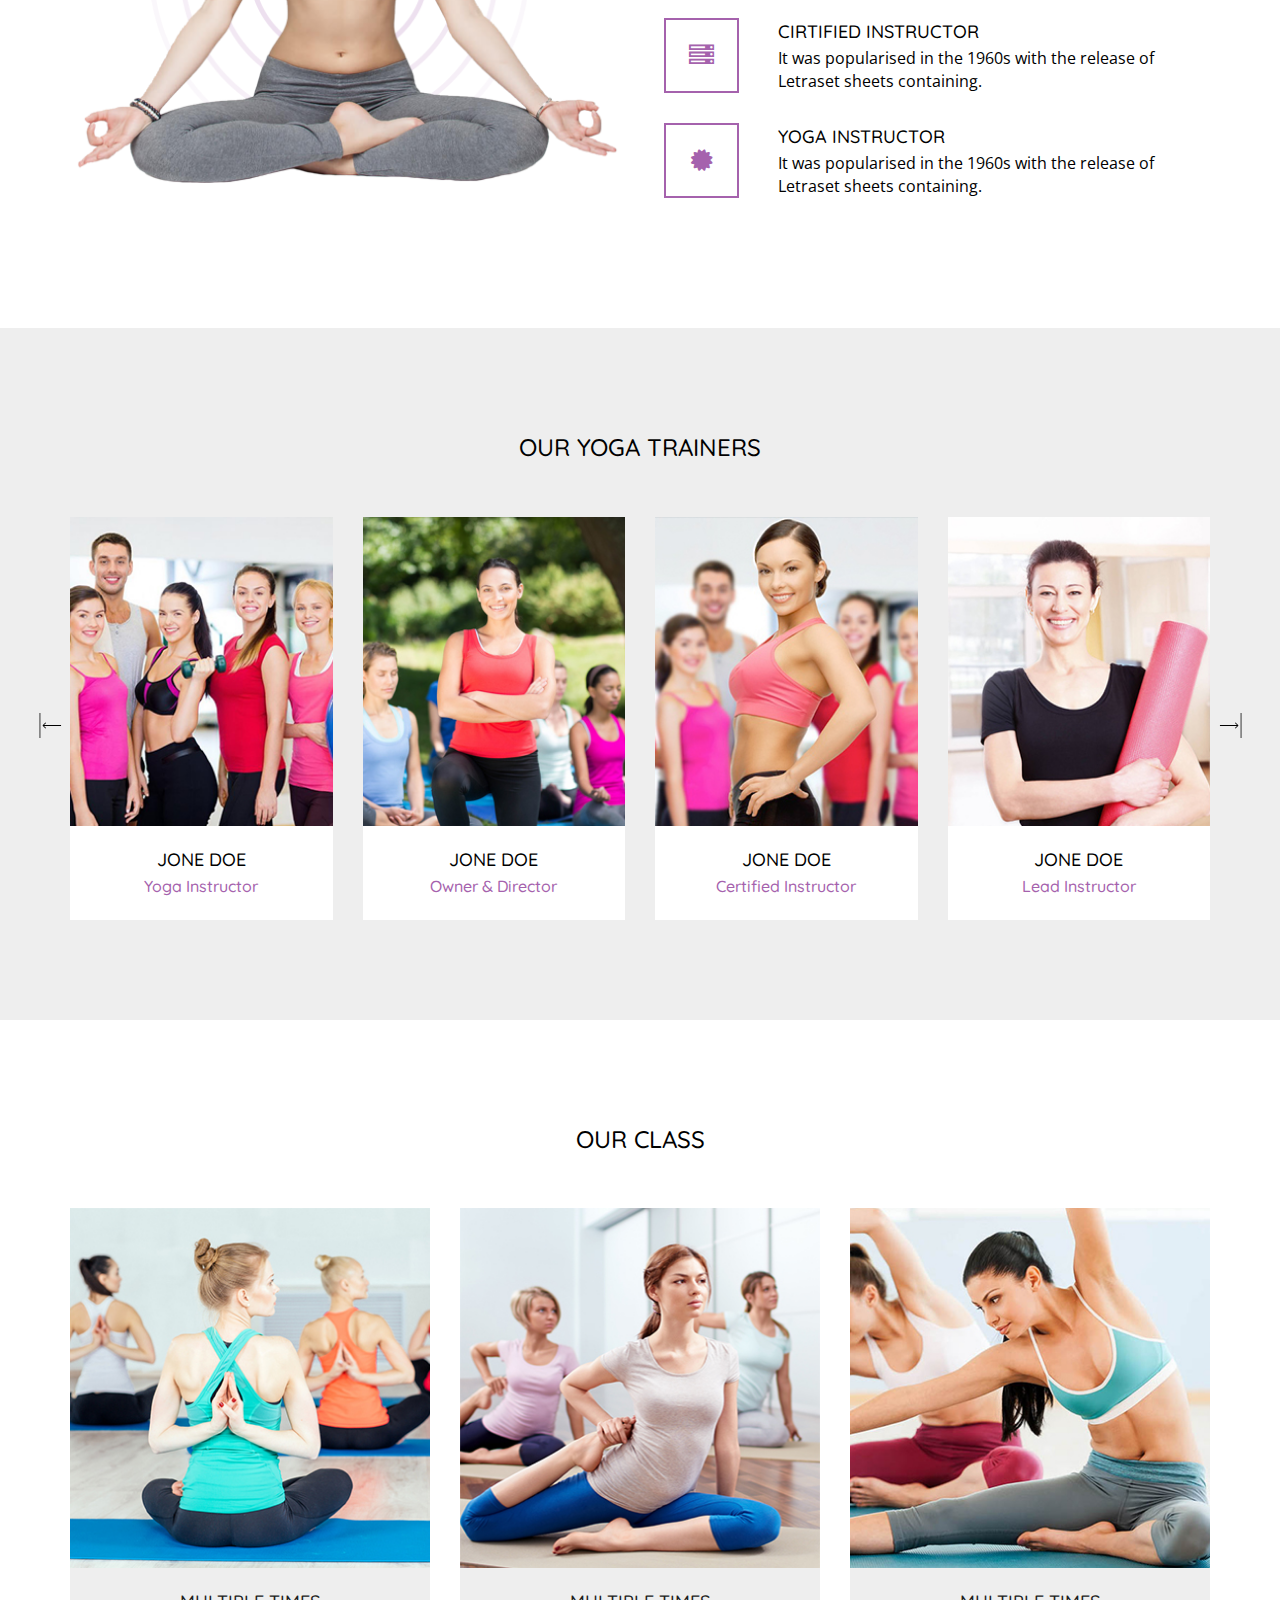
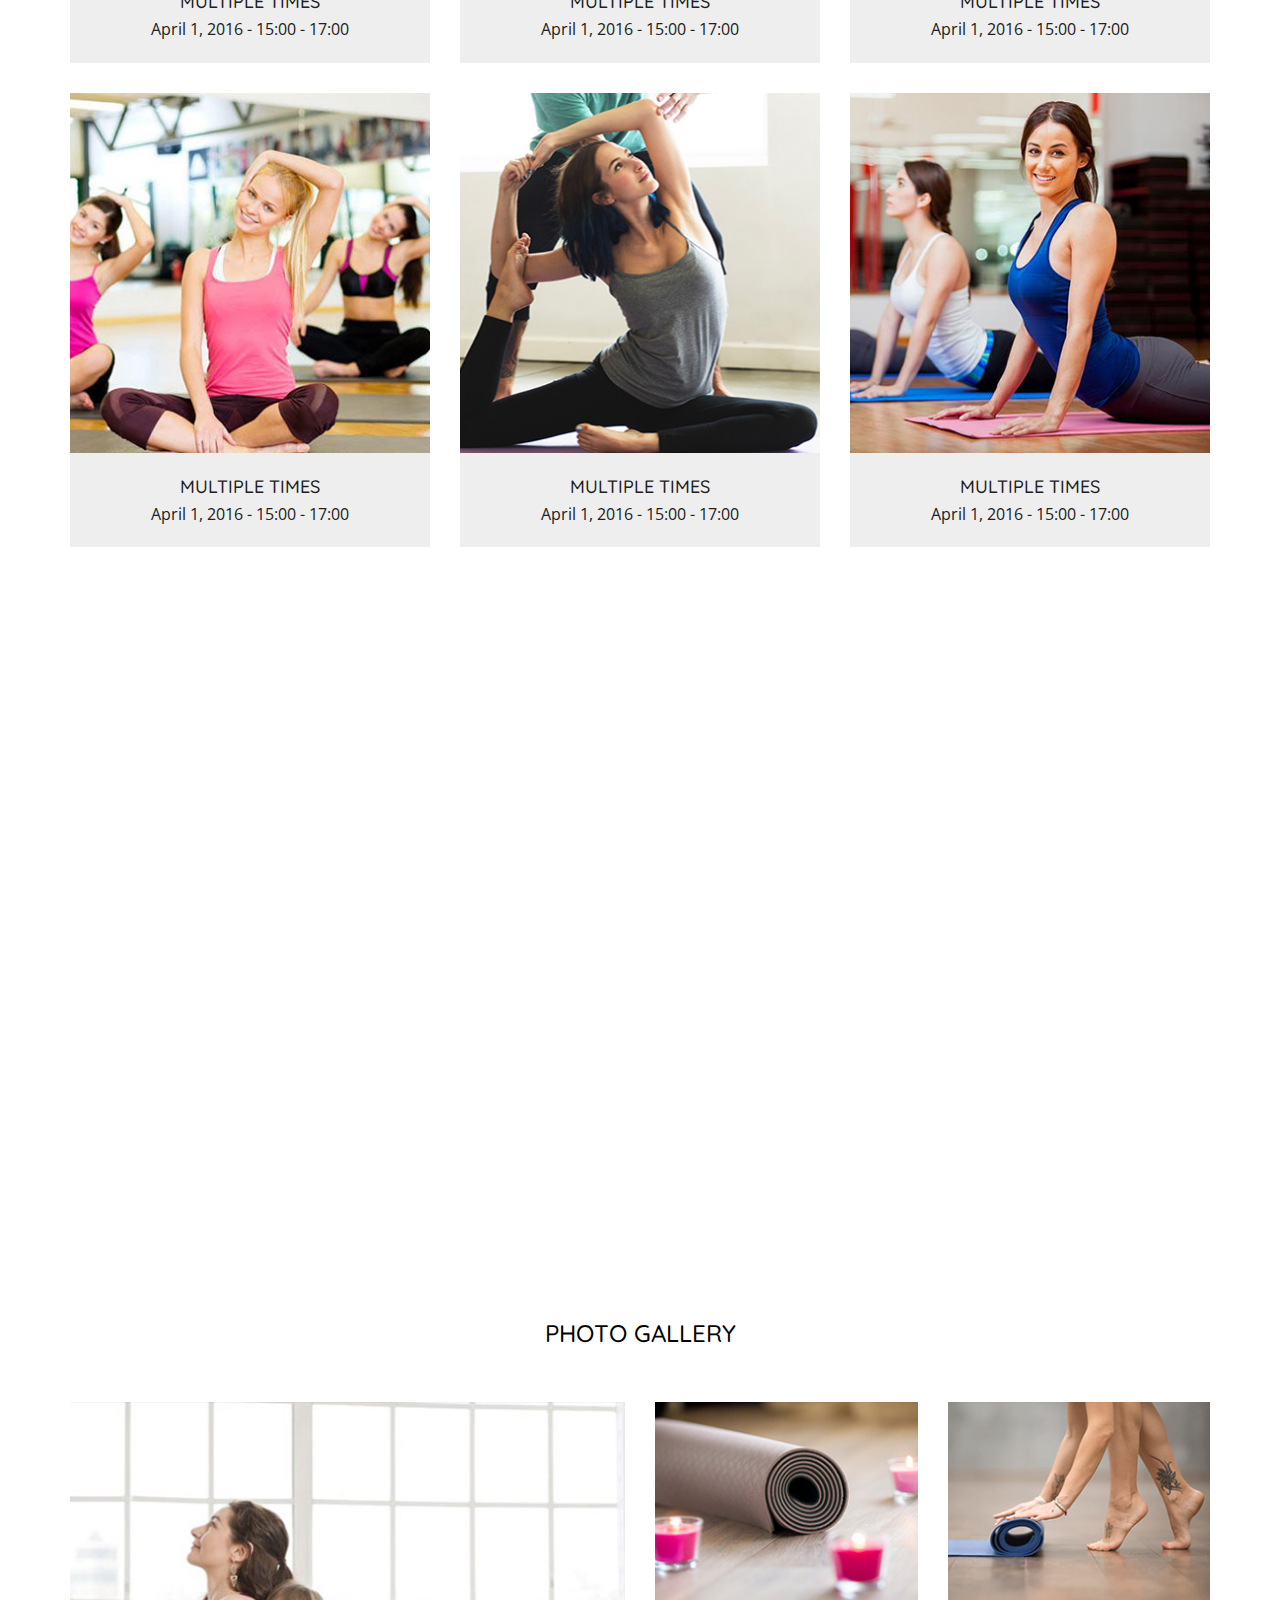
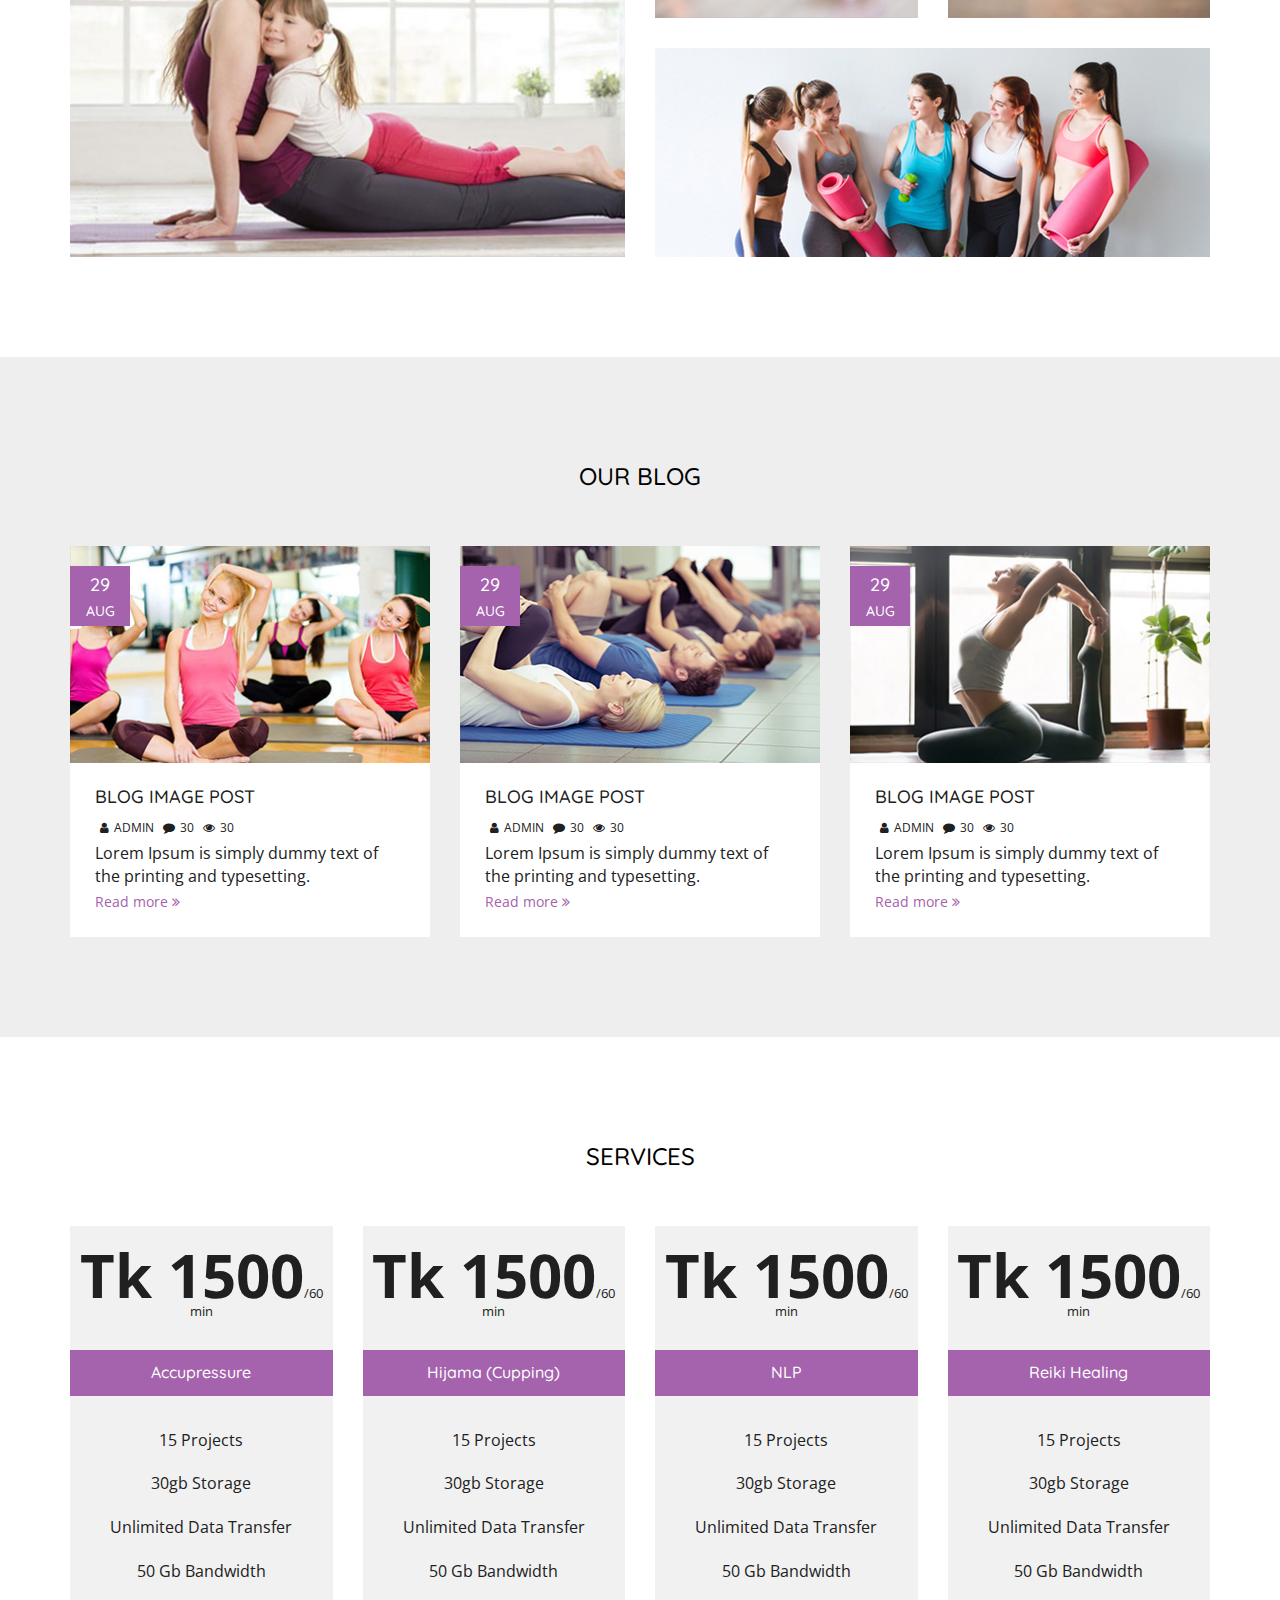
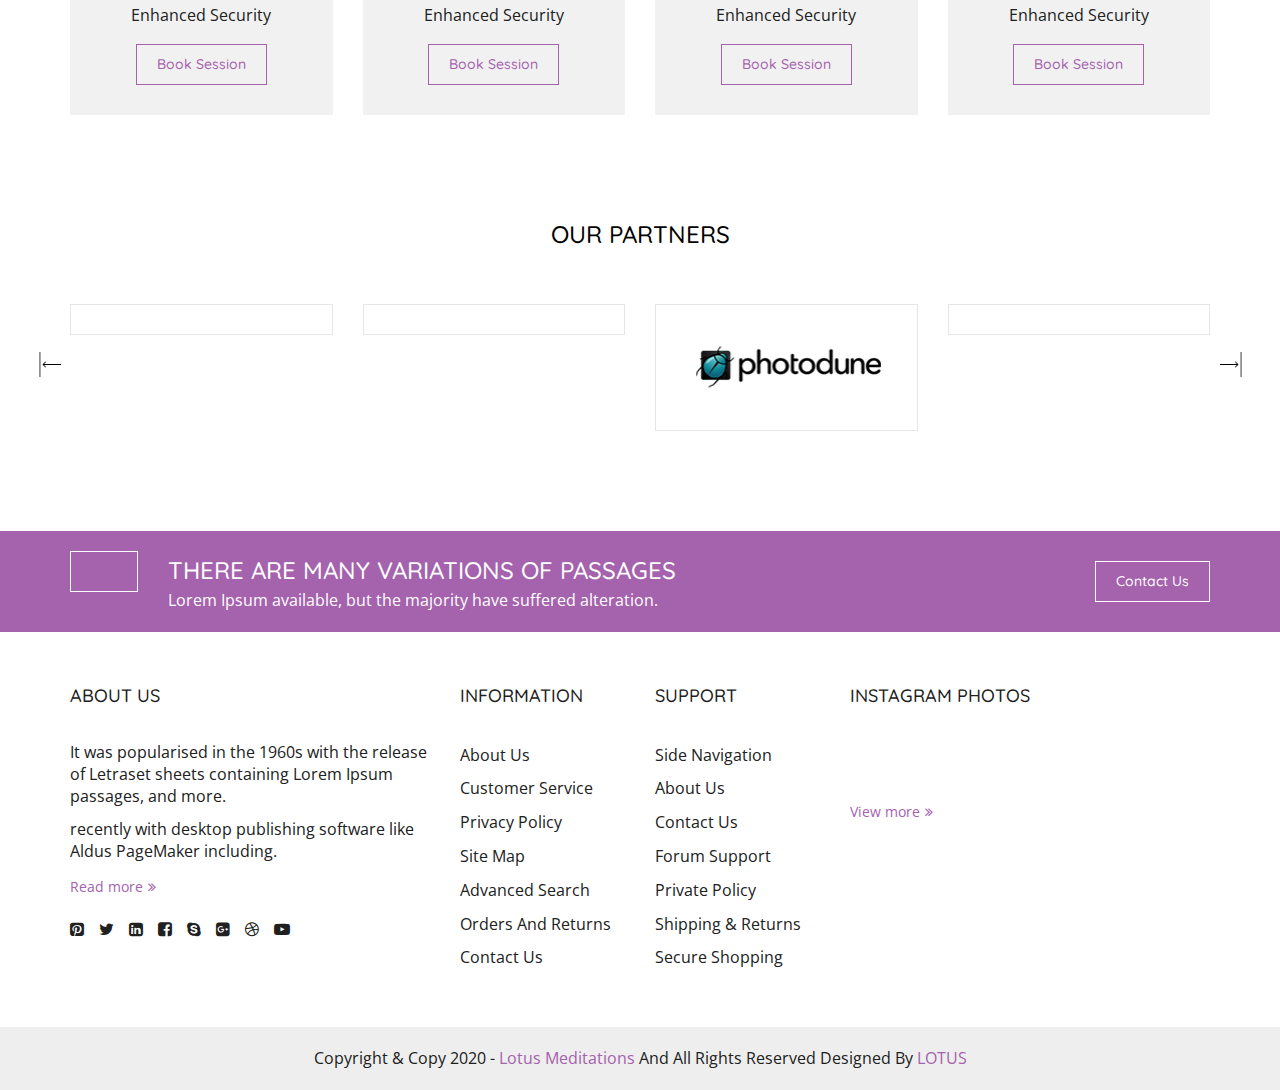
==== commit 1440fb24: "join seciton add again" ====
--- a/index.html
+++ b/index.html
@@ -658,7 +658,32 @@
         </section>
         <!--//=== Our Class Section Finish ===//-->
         <!--//=== Img-yoga Section ===//-->
-
+        <div class="yoga-section">
+            <div class="container-fluid">
+                <div class="row">
+                    <div class="col-md-12 col-sm-12 col-xs-12">
+                        <div class="row">
+                            <div class="special-style special-style-dark">
+                                <div class="bg-image parallax-style" style="background-image:url('images/15.jpg');"></div>
+                            </div>
+                        </div>
+                        <div class="container">
+                            <div class="yoga-box">
+                                <div class="yoga-text">
+                                    <p>make your body fit</p>
+                                </div>
+                                <div class="yoga-text-1">
+                                    <p>let's yoga with us</p>
+                                </div>
+                                <div class="yoga-btn-1">
+                                    <a href="contact.html" class="itg-button-7">join us now</a>
+                                </div>
+                            </div>
+                        </div>
+                    </div>
+                </div>
+            </div>
+        </div>
         <!--//=== Img-yoga Section Finish ===//-->
         <!--//=== photo gallery Section ===//-->
         <section class="respons-pad padT100 padB100">
